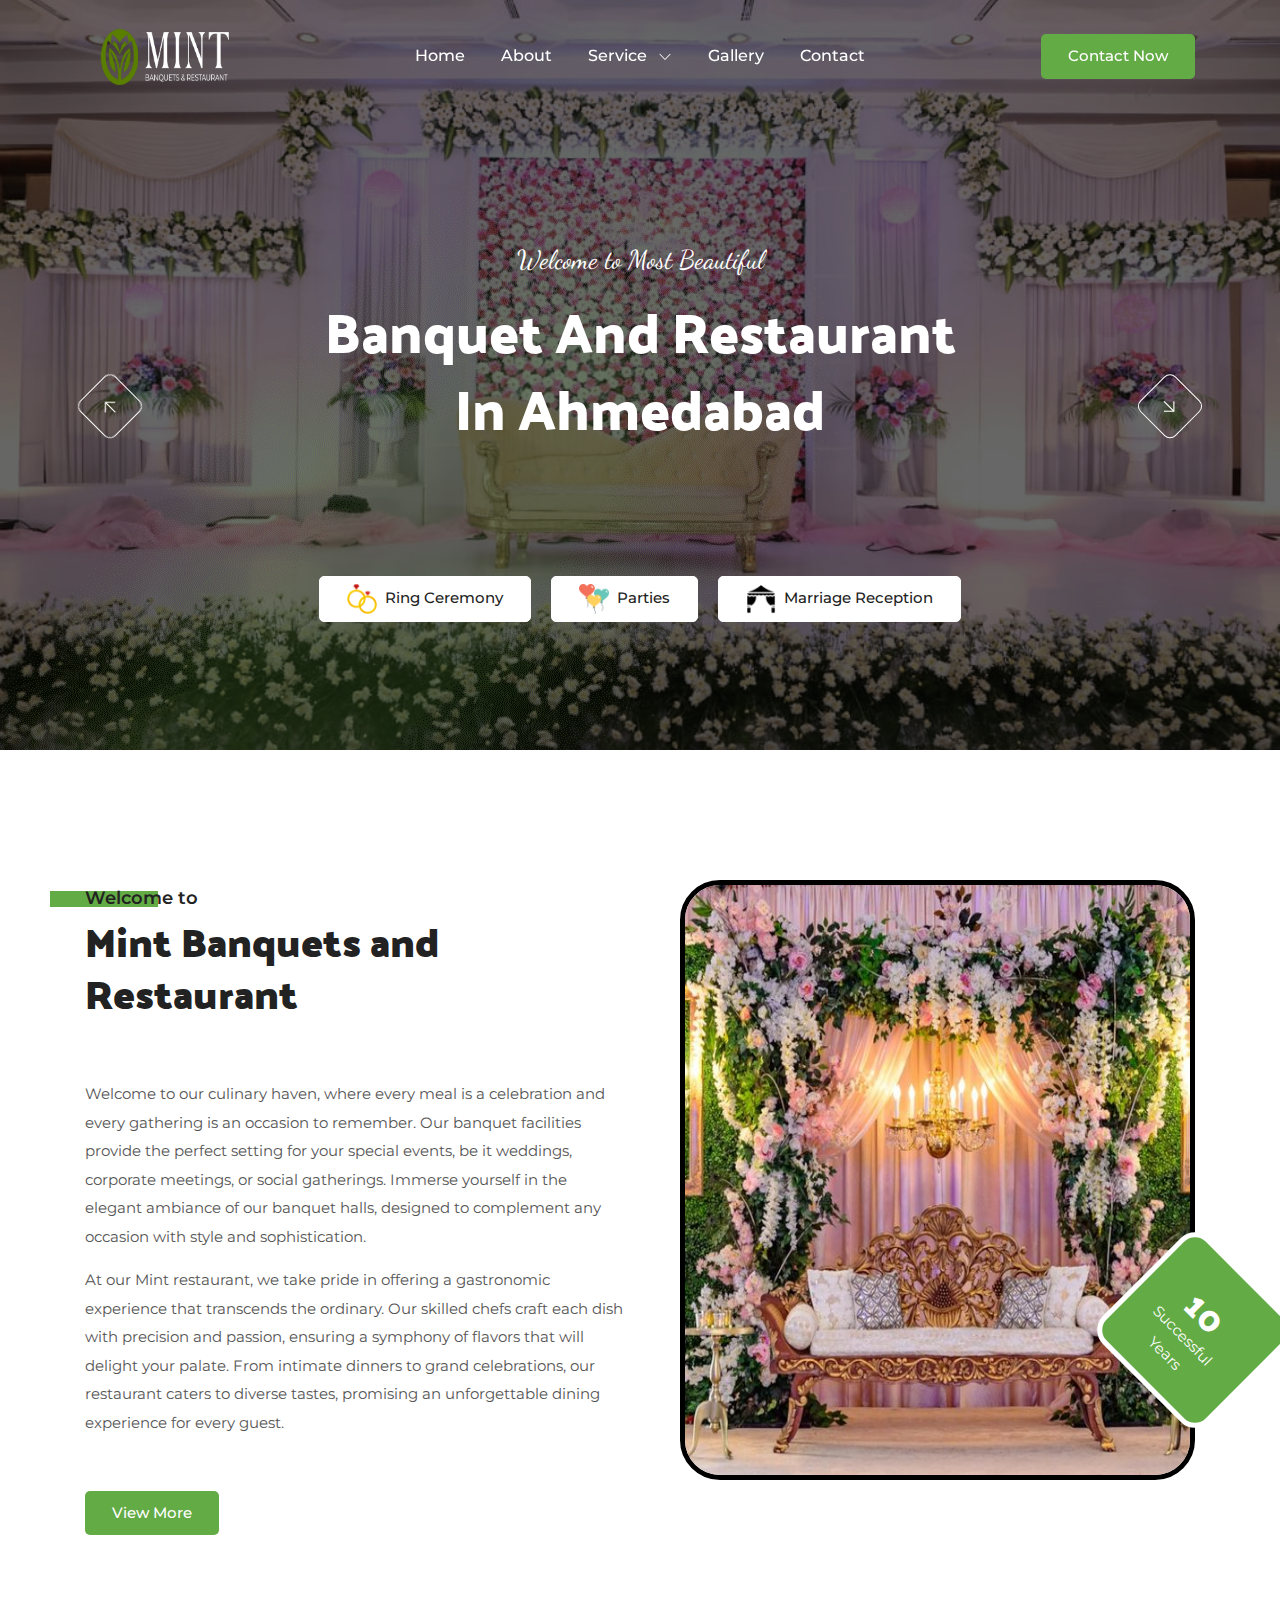
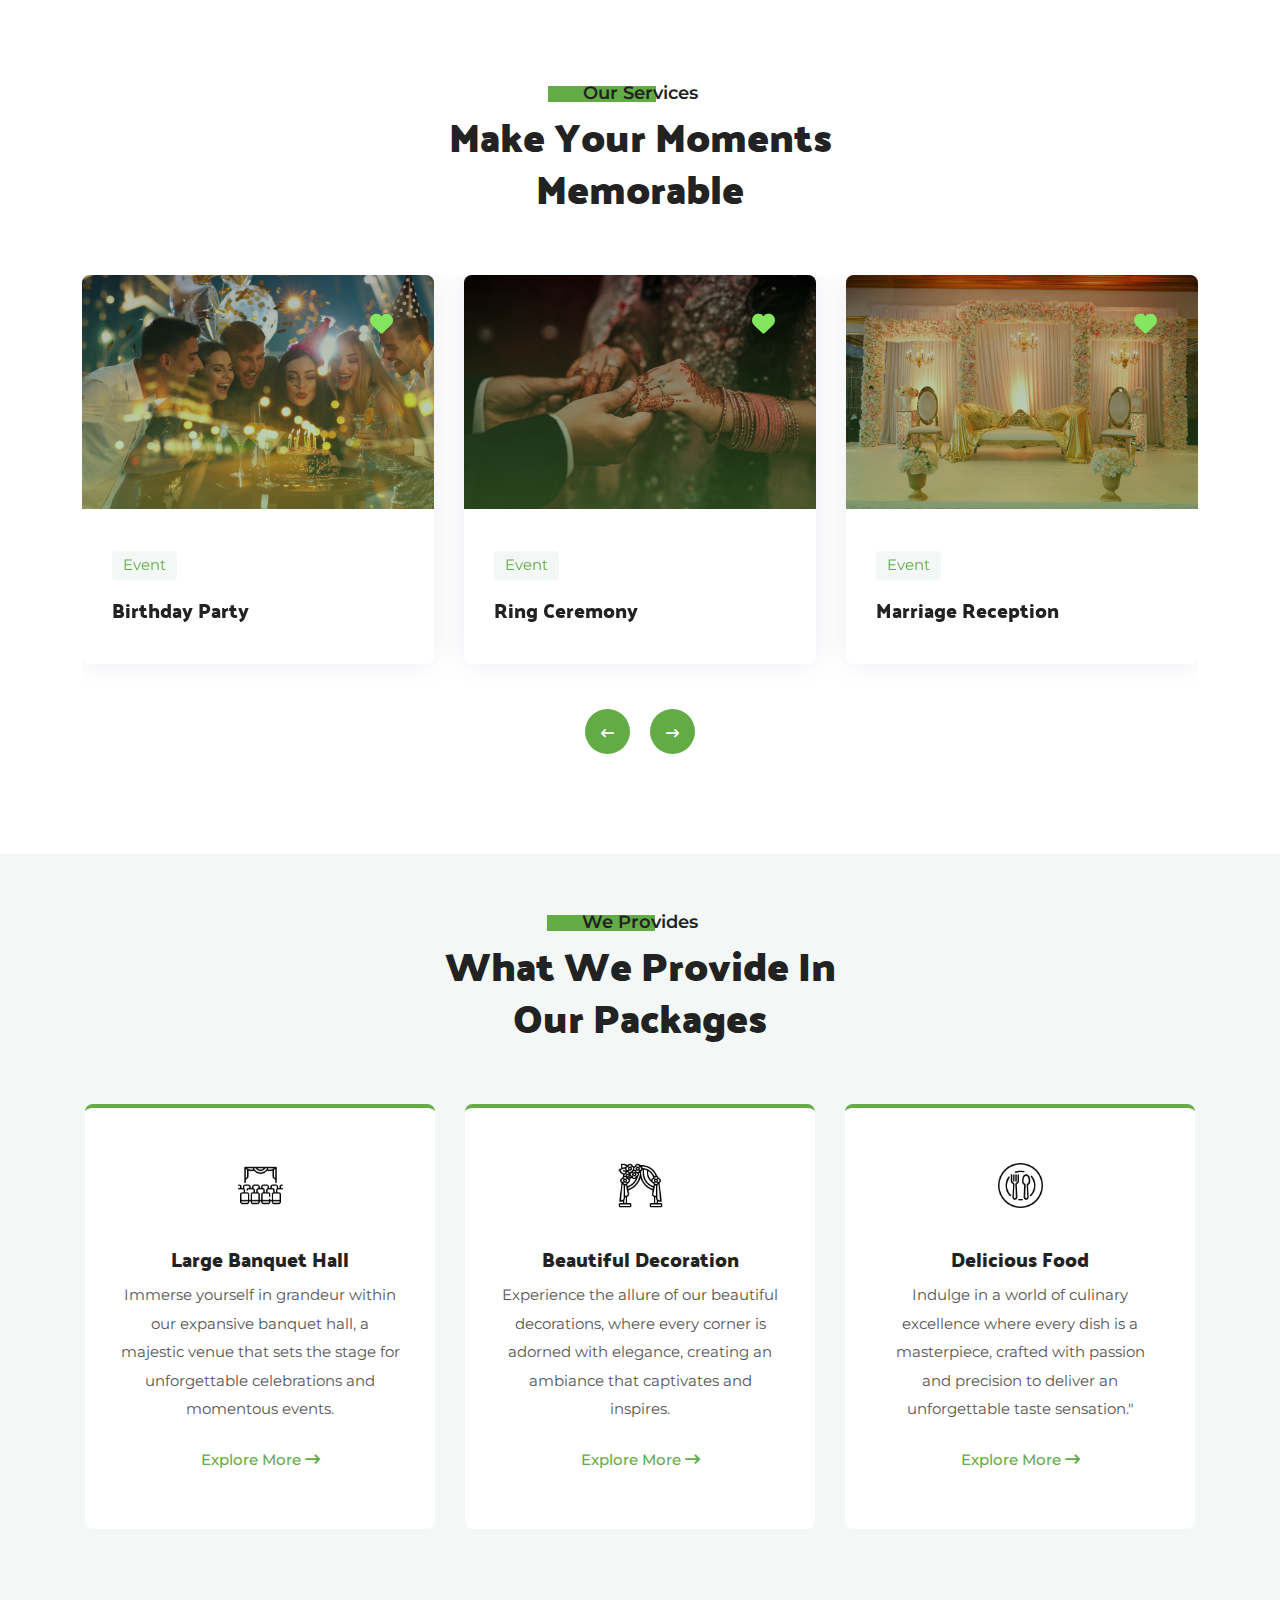
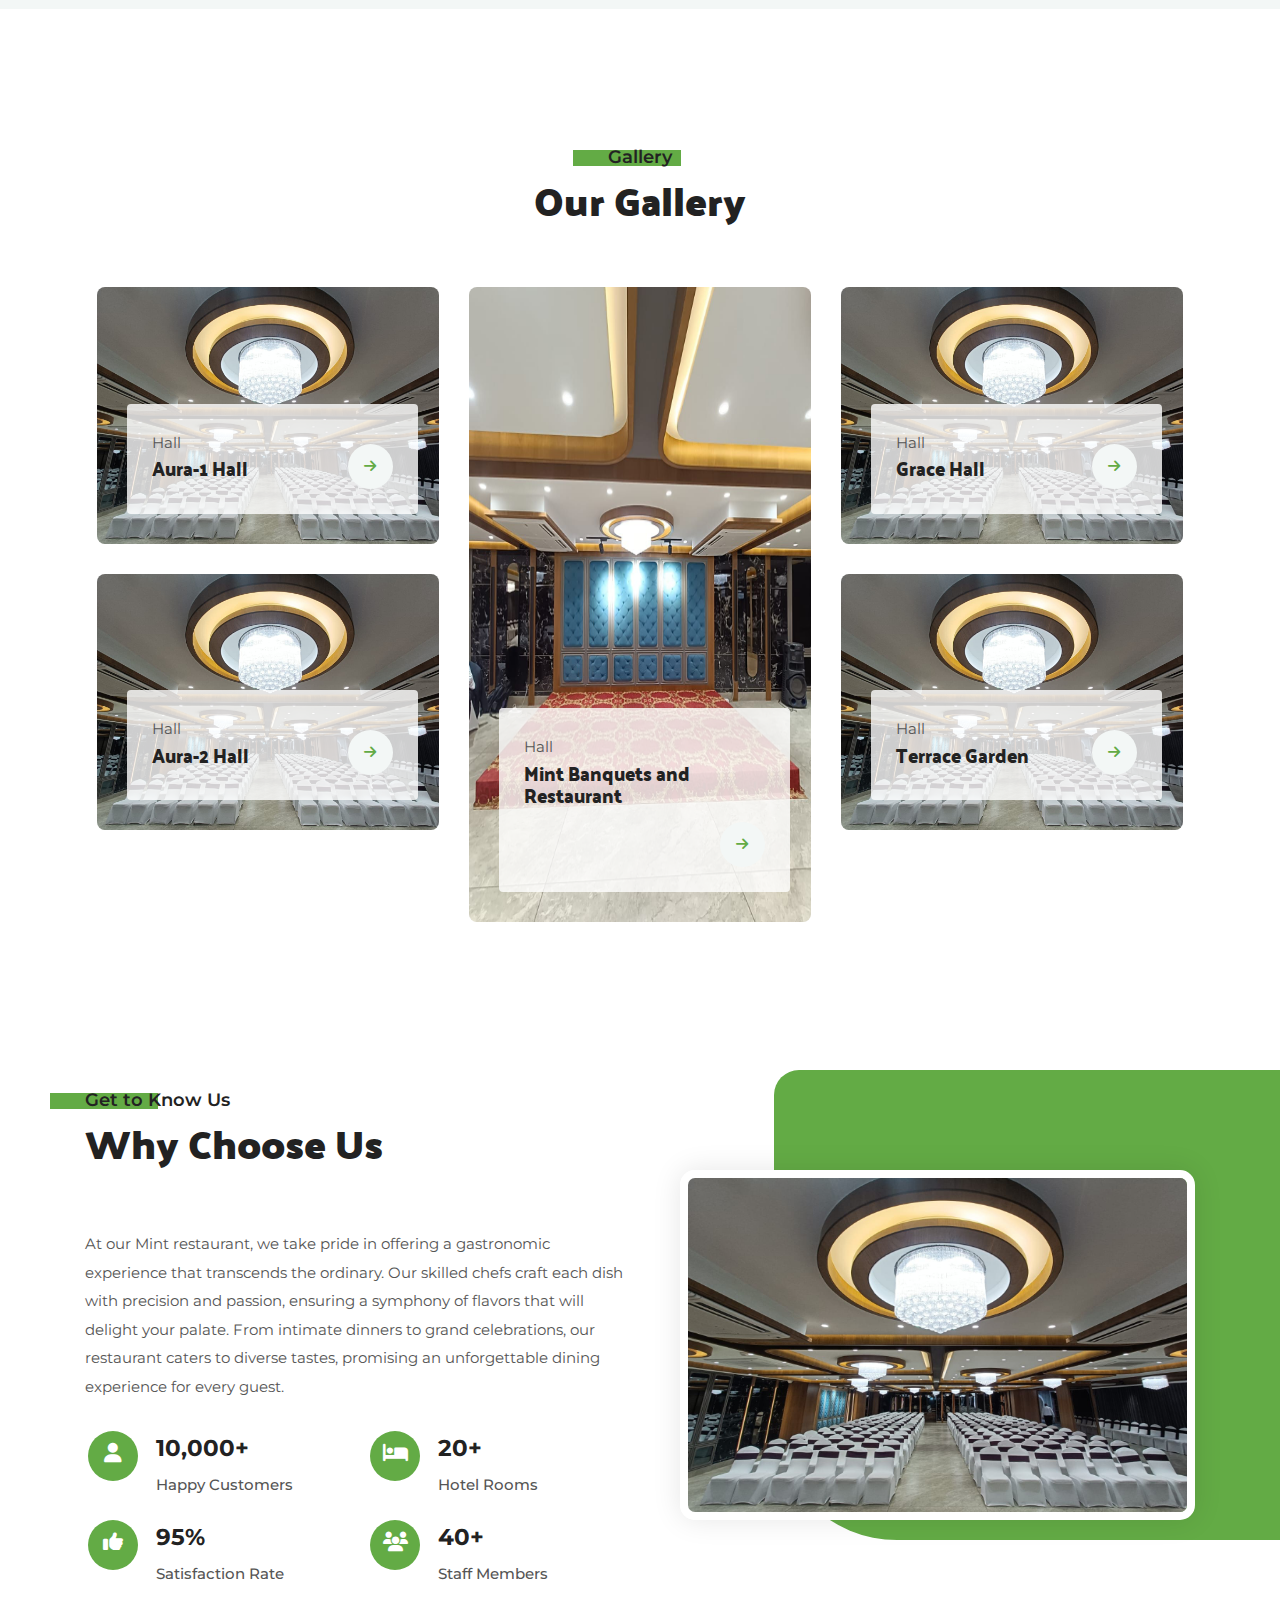
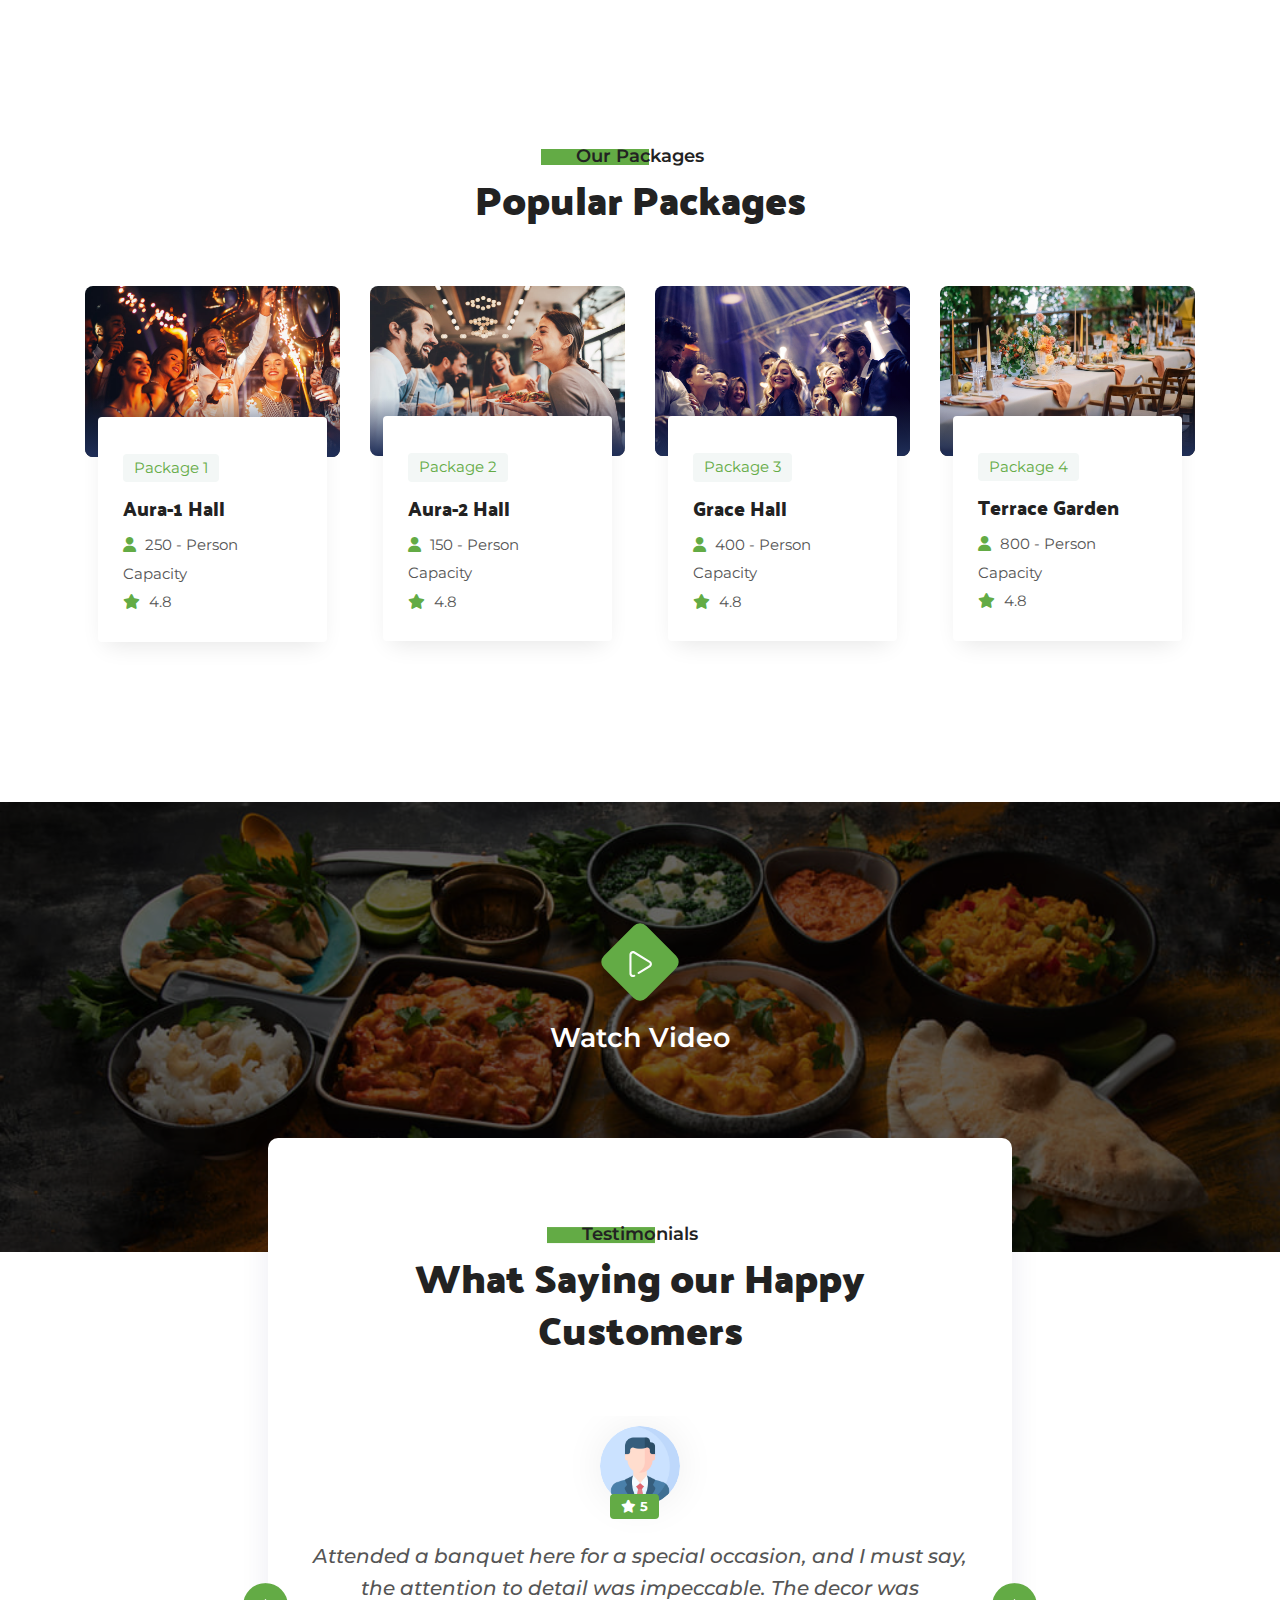
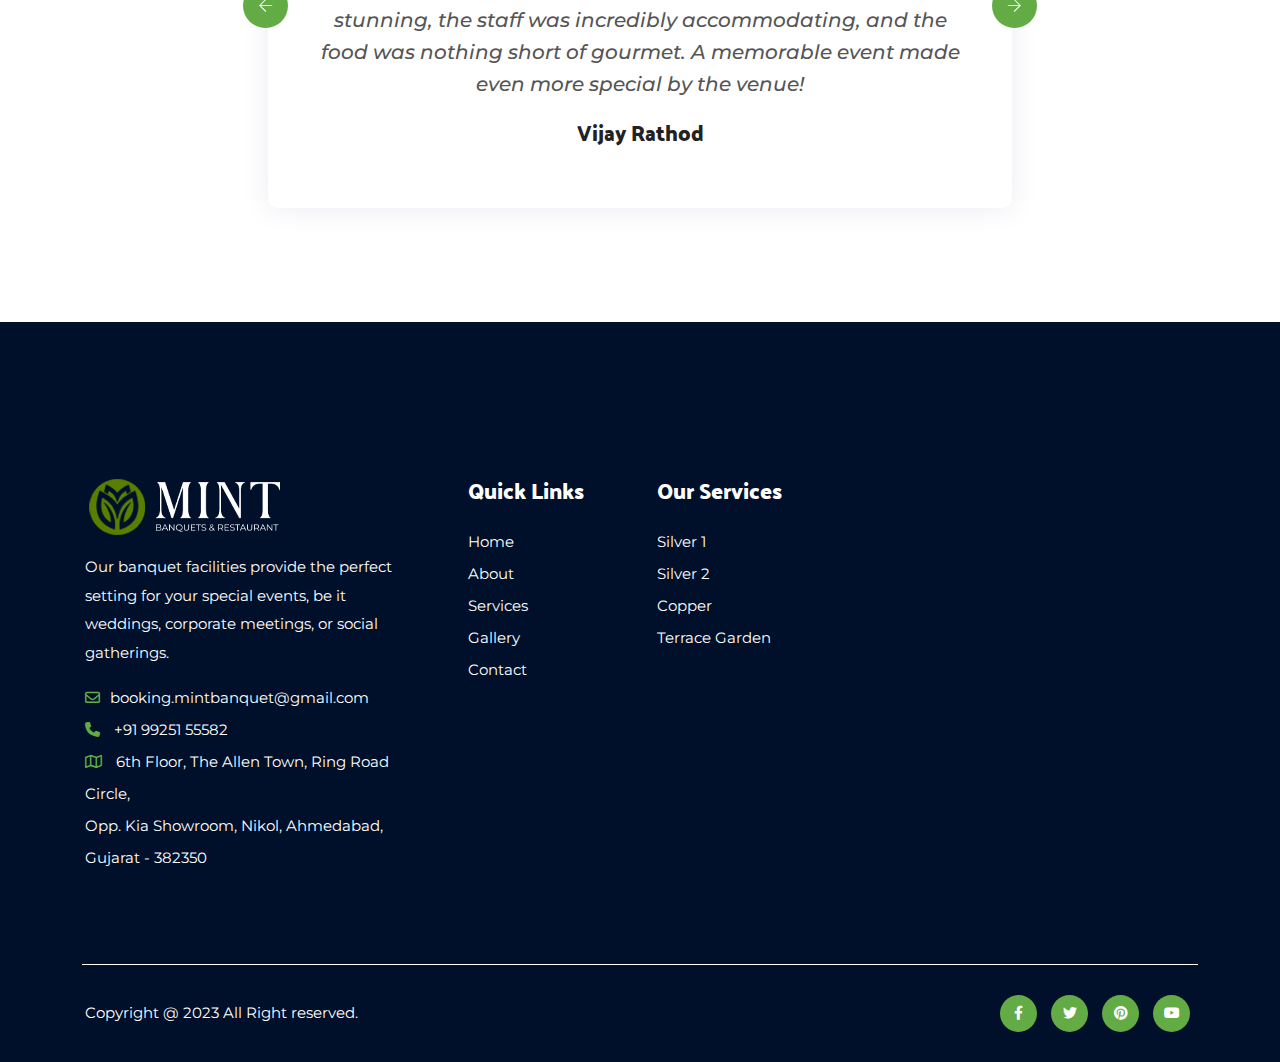
==== index.html @ e363bb77 "4 page done" ====
<!DOCTYPE html>
<html lang="en">
<head>
	<style>
		

		.fnt{
			color: black;
		}
		.fnt:hover{
			color: #fff;
		}
		

		
	</style>
		<!-- Meta -->
		<meta charset="utf-8">
		<meta http-equiv="X-UA-Compatible" content="IE=edge">
		<meta name="viewport" content="width=device-width, initial-scale=1, shrink-to-fit=no">
		<!-- The above 3 meta tags *must* come first in the head; any other head content must come *after* these tags -->
		<!-- SITE TITLE -->
		<title></title>			
		<!-- Latest Bootstrap min CSS -->
		<link rel="stylesheet" href="assets/bootstrap/css/bootstrap.min.css">		
		<!-- Google Font -->	
		<link rel="preconnect" href="https://fonts.googleapis.com/">
		<link rel="preconnect" href="https://fonts.gstatic.com/" crossorigin>
		<link href="https://fonts.googleapis.com/css2?family=Dancing+Script:wght@400;500;600;700&amp;family=Montserrat:wght@400;500;600;700;800&amp;family=Palanquin+Dark:wght@400;500;600;700&amp;display=swap" rel="stylesheet">				
		<!-- Icon CSS -->
		<link rel="stylesheet" href="assets/fonts/themify-icons.css">
		<link rel="stylesheet" href="assets/fonts/icofont/icofont.css">
		<link rel="stylesheet" href="assets/css/Pe-icon-7-stroke.css">
		<link rel="stylesheet" href="assets/css/line-awesome.css">
		<link rel="stylesheet" href="assets/fonts/fontawesome/fontawesome.css">
		<!--- owl carousel Css-->
		<link rel="stylesheet" href="assets/owlcarousel/css/owl.carousel.min.css">
		<link rel="stylesheet" href="assets/owlcarousel/css/owl.theme.default.min.css">	
		<!--jquery-simple-mobilemenu Css-->
        <link rel="stylesheet" href="assets/css/jquery-simple-mobilemenu.css">	
		<!--magnific-popup Css-->
        <link rel="stylesheet" href="assets/css/magnific-popup.css">	
		<!--YouTubePopUp Css-->
        <link rel="stylesheet" href="assets/css/YouTubePopUp.css">	
		 <!--Slick Css-->
        <link rel="stylesheet" href="assets/css/slick.css">	
		<!--slick theme Css-->
		<link rel="stylesheet" href="assets/css/slick-theme.css">					
		<!-- Style CSS -->
		<link rel="stylesheet" href="assets/css/style.css">		

	</head>
	
    <body data-spy="scroll" data-offset="80">
	
		<!-- START PRELOADER  -->	
		<div class="preloader">
			<div class="animation-container">
				<div class="lightning-container">
					<div class="lightning white"></div>
					<div class="lightning red"></div>
				</div>
				<div class="boom-container">
					<div class="shape circle big white"></div>
					<div class="shape circle white"></div>
					<div class="shape triangle big yellow"></div>
					<div class="shape disc white"></div>
					<div class="shape triangle blue"></div>
				</div>
				<div class="boom-container second">
					<div class="shape circle big white"></div>
					<div class="shape circle white"></div>
					<div class="shape disc white"></div>
					<div class="shape triangle blue"></div>
				</div>
			</div>
		</div>	
		<!--  END PRELOADER -->	

		<!-- START NAVBAR -->  
		<div id="navigation" class="navbar-light bg-faded site-navigation">
			<div class="container">
				<div class="row">
					<div class="col-xl-2 col-md-3 col-sm-4 align-self-center">
						<div class="btn">
							<a href="index.html"><img src="assets/img/logo/logo4.png" alt="" style="width:190px;height: 60px;"></a>          				
						</div>
					</div><!--- END Col -->
					
					<div class="col-xl-8 col-md-9 col-sm-8 d-flex justify-content-center">
						<nav id="main-menu">
							<ul>
								<li><a href="index.html">Home</a></li>							  				  
								<!-- <li><a href="tour.html">Tour</a></li> -->
								<li><a href="about.html">About</a></li>	
								<li class="menu-item-has-children"><a href="service.html">Service</a></li>
								<!-- <ul>
										<li><a href="tour-details.html">Package Details</a></li>
										<li><a href="blog-details.html">Blog Details</a></li>									
									</ul> -->
								<li><a href="#">Gallery</a>
									
								</li>							  
								<!-- <li><a href="blog.html">Blog</a></li> -->
								<li><a href="contact.html">Contact</a></li>
							</ul>
							
						</nav>
						<div id="mobile_menu"></div>
					
					</div><!--- END Col -->
					
					<div class="col-xl-2 d-none d-xl-block text-end align-self-center">
						<a href="#" class="btn_green">Contact Now</a>
					</div><!--- END Col -->
					
					<ul class="mobile_menu">						
						<li><a href="index.html">Home</a></li>							  				  
								<!-- <li><a href="tour.html">Tour</a></li> -->
								<li><a href="about.html">About</a></li>	
								<li class="menu-item-has-children"><a href="service.html">Service</a></li>
								<!-- <ul>
										<li><a href="tour-details.html">Package Details</a></li>
										<li><a href="blog-details.html">Blog Details</a></li>									
									</ul> -->
								<li><a href="#">Gallery</a>
									
								</li>							  
								<!-- <li><a href="blog.html">Blog</a></li> -->
								<li><a href="contact.html">Contact</a></li>
					</ul>			
				</div><!--- END ROW -->
			</div><!--- END CONTAINER -->
		</div> 	  
		<!-- END NAVBAR -->

		<!-- START HOME -->
		<section id="home" class="home-slider">			
			<div class="single_home_slide" style="background-image: url(assets/img/slider/35.jpeg);  background-size:cover;">
				<div class="slide_overlay">
					<div class="container">
						<div class="row">
						  <div class="col-md-12 text-center">
							<div class="hero-text">								
								<p>Welcome to Most Beautiful</p>
								<h1>
									Banquet and Restaurant <br> in Ahmedabad <br> 
								</h1>
								<div class="aqua col-md-12 col-12">
								


									
								
								
								</div>
								<div class="sl_btn_group">	

									
									

									

									<a href="#" class="btn_white"><img src="assets/img/wedding-rings.png"  style="height: 30px;width: 30px; float: left; margin-left:0px;" alt=""> <span class="ms-2"> Ring Ceremony</span></a>

									<a href="#" style="margin-top: 80px;" class="btn_white"><img src="assets/img/balloons.png"  style="height: 30px;width: 30px; float: left; margin-left:0px;" alt=""><span class="ms-2"> Parties</span></a>

									<a href="#" class="btn_white"><img src="assets/img/decoration.png"  style="height: 30px;width: 30px; float: left; margin-left:0px;" alt=""> <span class="ms-2"> Marriage Reception </span></a>
								</div>
							</div>
						  </div><!--- END COL -->			  
						</div><!--- END ROW -->
					</div><!--- END CONTAINER -->
				</div><!--- END slide -->			
			</div><!--- END slide -->			
			
			<div class="single_home_slide" style="background-image: url(assets/img/slider/04.jpg);  background-size:cover;">
				<div class="slide_overlay">
					<div class="container">
						<div class="row">
						  <div class="col-md-12 text-center">
							<div class="hero-text">								
								<p>We are here to Make your Moments Memorable</p>
								<h1>
									Culinary Journey Awaits you At <br> Mint Banquets and Restaurant
								</h1>
								
								<div class="sl_btn_group">	
									<a href="#" class="btn_yellow">About Us</a>
									<a href="#" class="btn_white">Contact us</a>
								</div>				
							</div>
						  </div><!--- END COL -->			  
						</div><!--- END ROW -->
					</div><!--- END CONTAINER -->
				</div><!--- END slide -->			
			</div><!--- END slide -->			
			
			<div class="single_home_slide" style="background-image: url(assets/img/slider/50.jpeg);  background-size:cover;">
				<div class="slide_overlay">
					<div class="container">
						<div class="row">
						  <div class="col-md-12 text-center">
							<div class="hero-text">
								<p>You're Invited for</p>
								<h1>
									Celebrate the art of dining At <br> Mint Banquets and Restaurant
								</h1>
								</div>
								<div class="sl_btn_group">	
									<a href="#" class="btn_yellow">About Us</a>
									<a href="#" class="btn_white">Contact us</a>
								</div>
								
								<!-- <div >
									<p class="title"><a href="">Send Your Inquiry</a></p>btn1
								</div> -->
							</div>
						  </div><!--- END COL -->			  
						</div><!--- END ROW -->
					</div><!--- END CONTAINER -->
				</div><!--- END slide -->			
			</div><!--- END slide -->	

		</section>
		<!-- END  HOME DESIGN -->
			
		<!-- START Tour Category -->
		<!-- <section class="tour-category pt130">
			<div class="container">
				<div class="row">
					<div class="col-12" data-aos="fade-up">
						<div class="section-title text-center">
							<span>Browse By Category</span>
							<h2>Pick your Perfect Tour</h2>
						</div>
					</div><!-- END COL -->
				</div><!-- END ROW --
				
				<div class="row text-center">
					<div class="col-xl-2 col-lg-2 col-md-3 col-sm-4 col-12">
						<div class="single-tcategory">
							<a href="#">
								<img src="assets/img/category/1.jpg" alt="">
								<h4>Adventure</h4>
								<p>25+ Tours</p>
							</a>
						</div>
					</div><!-- END COL --

					<div class="col-xl-2 col-lg-2 col-md-3 col-sm-4 col-12">
						<div class="single-tcategory">
							<a href="#">
								<img src="assets/img/category/2.jpg" alt="">
								<h4>City Tour</h4>
								<p>85+ Tours</p>
							</a>
						</div>
					</div><!-- END COL --				

					<div class="col-xl-2 col-lg-2 col-md-3 col-sm-4 col-12">
						<div class="single-tcategory">
							<a href="#">
								<img src="assets/img/category/3.jpg" alt="">
								<h4>Hiking</h4>
								<p>46+ Tours</p>
							</a>
						</div>
					</div><!-- END COL --					
					
					<div class="col-xl-2 col-lg-2 col-md-3 col-sm-4 col-12">
						<div class="single-tcategory">
							<a href="#">
								<img src="assets/img/category/4.jpg" alt="">
								<h4>Beach</h4>
								<p>87+ Tours</p>
							</a>
						</div>
					</div><!-- END COL --					
					
					<div class="col-xl-2 col-lg-2 col-md-3 col-sm-4 col-12">
						<div class="single-tcategory">
							<a href="#">
								<img src="assets/img/category/5.jpg" alt="">
								<h4>Boat</h4>
								<p>65+ Tours</p>
							</a>
						</div>
					</div><!-- END COL --				

					<div class="col-xl-2 col-lg-2 col-md-3 col-sm-4 col-12">
						<div class="single-tcategory">
							<a href="#">
								<img src="assets/img/category/6.jpg" alt="">
								<h4>Forest</h4>
								<p>100+ Tours</p>
							</a>
						</div>
					</div><!-- END COL --
				</div>
		</section> -->
		<!-- END Tour Category -->

		<!-- START About US -->	
		<section class="about section-padding">			
			<div class="container">									
				<div class="row">		
					<div class="col-xl-6 col-lg-12 col-md-12 col-12 align-self-center">
						<div class="section-title text-left about_title">
							<span>Welcome to</span>
							<h2>Mint Banquets and Restaurant</h2>
						
						</div>
						<p>
							Welcome to our culinary haven, where every meal is a celebration and every gathering is an occasion to remember. Our banquet facilities provide the perfect setting for your special events, be it weddings, corporate meetings, or social gatherings. Immerse yourself in the elegant ambiance of our banquet halls, designed to complement any occasion with style and sophistication.	
						</p>

						<p>
							At our Mint restaurant, we take pride in offering a gastronomic experience that transcends the ordinary. Our skilled chefs craft each dish with precision and passion, ensuring a symphony of flavors that will delight your palate. From intimate dinners to grand celebrations, our restaurant caters to diverse tastes, promising an unforgettable dining experience for every guest.
						</p>
						<br>
						<!-- <div class="afeature pt15">
							<div class="row">
								<div class="col-md-6">
									<div class="single_afeature">
										<img src="assets/img/icons/camping.svg" alt="tent campaing" > <h4>Tent Campaign</h4>
									</div>							
								</div>							
								
								<div class="col-md-6">
									<div class="single_afeature">
										<img src="assets/img/icons/biking.svg" alt="Mounting Biking" > <h4>Mounting Biking</h4>
									</div>							
								</div>							
								
								<div class="col-md-6">
									<div class="single_afeature">
										<img src="assets/img/icons/elephant.svg" alt="Wild Campaign"> <h4>Wild Campaign</h4>
									</div>			
								</div>			
							
								<div class="col-md-6">
									<div class="single_afeature">
										<img src="assets/img/icons/couple.svg" alt="Couple Campaign" > <h4>Couple Campaign</h4>
									</div>
								</div>
							</div>
						</div> -->
						
						<a href="#" class="btn_yellow">View More</a>
					</div><!-- END COL -->
					
					<div class="col-xl-6 col-lg-12 col-md-12 col-12">
						<div class="about_img">
							<img src="assets/img/222.jpg" alt="Image" width="800" height="600" style="border: black solid 5px;">
							<div class="skill-area jump"  style="border: #fff solid 5px;">
								<div class="skill_content">
									<h3>10</h3>
									<p>Successful <br> Years</p>
								</div>
							</div>
						</div>
					</div><!-- END COL -->
					
				</div><!-- END ROW -->	

			</div><!-- END CONTAINER -->			
		</section>
		<!-- END About US -->
	
		<!-- START TOP DEALS -->
		<section id="top_deals" class="top_deals">
			<div class="container">
				<div class="row">
					<div class="col-12" data-aos="fade-up">
						<div class="section-title text-center">
							<span>Our Services</span>
							<h2>Make Your Moments <br> Memorable</h2>
						</div>
					</div><!-- END COL -->
				</div><!-- END ROW -->		
				
				<div id="top-package" class="owl-carousel" data-aos="fade-up">
					<div class="single-deal">
						<div class="deal-image">
							<img src="assets/img/tour/birthday.jpeg" alt="">
							<span class="tr-price"><span><i class="fas fa-heart heart-pulse"></i></span></span>
						</div>
						<div class="deal-content">	
							<span class="sdcat">Event</span>
							<h4><a href="#">Birthday Party</a></h4>	
							<!-- <div class="deal_meta">									
								<div class="sdmeta">
									<i class="fa-regular fa-clock"></i>
									3 Days 4 Night
								</div>		

								<div class="sdmeta">
									<i class="fa-regular fa-user"></i>
									26
								</div>				

								<div class="sdmeta">
									<i class="fa-regular fa-star"></i>
									4.8
								</div>
							</div> -->
						</div>						
			
					</div><!--- END single-deal -->

					<div class="single-deal">
						<div class="deal-image">
							<img src="assets/img/tour/ring.jpeg" alt="">
							<span class="tr-price"><span><i class="fas fa-heart heart-pulse"></i></span></span>
						</div>
						<div class="deal-content">	
							<span class="sdcat">Event</span>
							<h4><a href="#">Ring Ceremony</a></h4>	
							<!-- <div class="deal_meta">									
								<div class="sdmeta">
									<i class="fa-regular fa-clock"></i>
									3 Days 4 Night
								</div>		

								<div class="sdmeta">
									<i class="fa-regular fa-user"></i>
									26
								</div>				

								<div class="sdmeta">
									<i class="fa-regular fa-star"></i>
									4.8
								</div>
							</div> -->
						</div>						
				
					</div><!--- END single-deal -->

					<div class="single-deal">

						<div class="deal-image">
							<img src="assets/img/tour/reception.jpeg" alt="">
							<span class="tr-price"><span><i class="fas fa-heart heart-pulse"></i></span></span>
						</div>
						<div class="deal-content">	
							<span class="sdcat">Event</span>
							<h4><a href="#">Marriage Reception</a></h4>	
							<!-- <div class="deal_meta">									
								<div class="sdmeta">
									<i class="fa-regular fa-clock"></i>
									3 Days 4 Night
								</div>		

								<div class="sdmeta">
									<i class="fa-regular fa-user"></i>
									26
								</div>				

								<div class="sdmeta">
									<i class="fa-regular fa-star"></i>
									4.8
								</div>
							</div> -->
						</div>						
						
					</div><!--- END single-deal -->

					<div class="single-deal">
						<div class="deal-image">
							<img src="assets/img/tour/resto.jpeg" alt="">
							<span class="tr-price"><span><i class="fas fa-heart heart-pulse"></i></span></span>
						</div>
						<div class="deal-content">	
							<span class="sdcat">Event</span>
							<h4><a href="#">Restaurant</a></h4>	
							<!-- <div class="deal_meta">									
								<div class="sdmeta">
									<i class="fa-regular fa-clock"></i>
									3 Days 4 Night
								</div>		

								<div class="sdmeta">
									<i class="fa-regular fa-user"></i>
									26
								</div>				

								<div class="sdmeta">
									<i class="fa-regular fa-star"></i>
									4.8
								</div>
							</div> -->
						</div>						
					</div><!--- END single-deal -->

					<div class="single-deal">		
						<div class="deal-image">
							<img src="assets/img/tour/newyear.jpeg" alt="">
							<span class="tr-price"><span><i class="fas fa-heart heart-pulse"></i></span></span>
						</div>
						<div class="deal-content">	
							<span class="sdcat">Event</span>
							<h4><a href="#">New Year Party</a></h4>	
							<!-- <div class="deal_meta">									
								<div class="sdmeta">
									<i class="fa-regular fa-clock"></i>
									3 Days 4 Night
								</div>		

								<div class="sdmeta">
									<i class="fa-regular fa-user"></i>
									26
								</div>				

								<div class="sdmeta">
									<i class="fa-regular fa-star"></i>
									4.8
								</div>
							</div> -->
						</div>						
						
					</div><!--- END single-deal -->

					<div class="single-deal">
						<div class="deal-image">
							<img src="assets/img/tour/seminar.jpeg" alt="">
							<span class="tr-price"><span><i class="fas fa-heart heart-pulse"></i></span></span>
						</div>
						<div class="deal-content">	
							<span class="sdcat">Event</span>
							<h4><a href="#">Seminar</a></h4>	
							<!-- <div class="deal_meta">									
								<div class="sdmeta">
									<i class="fa-regular fa-clock"></i>
									3 Days 4 Night
								</div>		

								<div class="sdmeta">
									<i class="fa-regular fa-user"></i>
									26
								</div>				

								<div class="sdmeta">
									<i class="fa-regular fa-star"></i>
									4.8
								</div>
							</div> -->
						</div>							
					</div><!--- END single-deal -->					

				</div><!--- END ROW -->				
			</div><!--- END CONTAINER-FLUID -->
		</section>
		<!-- END TOP DEALS -->		
		
		<!-- START SERVICES -->
		<section id="service" class="our_services">
		   <div class="container">	
				<div class="row">
					<div class="col-12" data-aos="fade-up">
						<div class="section-title text-center">
							<span>We Provides</span>
							<h2>What We Provide In<br> Our Packages</h2>
						</div>
											
					</div><!-- END COL -->
				</div><!-- END ROW -->	
				
				<div class="row text-left">					
					<!-- <div class="col-xl-3 col-md-6 col-12" data-aos="fade-up">
						<div class="service">
							<div class="icon">
								<img src="/assets/img/icons/bed.png" alt="">
							</div>
							<div class="ser_text">
								<h4>Luxury Rooms</h4>
								<p>
									Experience the pinnacle of elegance and comfort in our luxury rooms, where every detail is curated to create an ambiance of timeless opulence.
								</p>
								<a href="#" class="s_btn">Explore More <i class="fa-solid fa-arrow-right-long"></i></a>
							</div>
						</div>
					</div>END COL		 -->

					<div class="col-xl-4 col-md-6 col-12" data-aos="fade-up">
						<div class="service">
							<div class="icon">
								<img src="/assets/img/icons/theater.png" alt="">
							</div>
							<div class="ser_text">
								<h4>Large Banquet Hall</h4>
								<p>
									Immerse yourself in grandeur within our expansive banquet hall, a majestic venue that sets the stage for unforgettable celebrations and momentous events. 
								</p>
								<a href="#" class="s_btn">Explore More <i class="fa-solid fa-arrow-right-long"></i></a>
							</div>
						</div>
					</div><!-- END COL -->	

					<div class="col-xl-4 col-md-6 col-12" data-aos="fade-up">
						<div class="service">
							<div class="icon">
								<img src="/assets/img/icons/wedding-arch.png" alt="">
							</div>
							<div class="ser_text">
								<h4>Beautiful Decoration</h4>
								<p>
									Experience the allure of our beautiful decorations, where every corner is adorned with elegance, creating an ambiance that captivates and inspires. 
								</p>
								<a href="#" class="s_btn">Explore More <i class="fa-solid fa-arrow-right-long"></i></a>
							</div>
						</div>
					</div>
					
					<div class="col-xl-4 col-md-6 col-12" data-aos="fade-up">
						<div class="service">
							<div class="icon">
								<img src="/assets/img/icons/dish.png" alt="">
							</div>
							<div class="ser_text">
								<h4>Delicious Food</h4>
								<p>
									Indulge in a world of culinary excellence where every dish is a masterpiece, crafted with passion and precision to deliver an unforgettable taste sensation."
								</p>
								<a href="#" class="s_btn">Explore More <i class="fa-solid fa-arrow-right-long"></i></a>
							</div>
						</div>
					</div><!-- END COL -->					
					
					<!-- END COL -->					
					
					<!-- <div class="col-xl-3 col-md-6 col-12" data-aos="fade-up">
						<div class="service">
							<div class="icon">							
								<svg fill-rule="evenodd" clip-rule="evenodd" image-rendering="optimizeQuality" shape-rendering="geometricPrecision" text-rendering="geometricPrecision" viewBox="0 0 512 512"><path d="M253.5 15.5c56.373-3.733 99.206 18.267 128.5 66 23.205 47.802 20.205 93.802-9 138-33.907 42.309-77.741 58.809-131.5 49.5-49.374-12.374-81.54-42.874-96.5-91.5-1.074-10.553 3.426-14.053 13.5-10.5 5.396 17.292 13.562 33.125 24.5 47.5 35.443 38.486 77.943 49.319 127.5 32.5 51.234-24.287 74.067-64.787 68.5-121.5-9.637-45.304-36.47-75.137-80.5-89.5-54.138-11.348-96.305 6.152-126.5 52.5-9.712 18.85-15.046 38.85-16 60-3.257 2.928-7.091 3.762-11.5 2.5a11.532 11.532 0 01-3.5-4.5c.23-50.98 22.063-89.48 65.5-115.5 14.827-8.1 30.494-13.266 47-15.5z" opacity=".927"/><path d="M382.5 15.5c3.478-.316 6.812.184 10 1.5 47.25 49.489 62.75 107.655 46.5 174.5-6.514 23.199-17.348 44.032-32.5 62.5 4.953.995 9.953 1.662 15 2a11.532 11.532 0 014.5 3.5c.667 3 .667 6 0 9a11.532 11.532 0 01-4.5 3.5 352.886 352.886 0 01-36-2c-2.439-.774-4.273-2.274-5.5-4.5a344.1 344.1 0 012-37c3.838-6.634 8.838-7.634 15-3a34.78 34.78 0 012 10c31.305-46.4 37.638-96.067 19-149-8.438-21.891-21.104-40.891-38-57-2.575-5.466-1.742-10.133 2.5-14zM264.5 55.5a40.939 40.939 0 019 .5l2.5 2.5c1.388 4.872 1.888 9.872 1.5 15 19.172 4.671 29.506 16.838 31 36.5.31 8.35-3.69 11.683-12 10-1.5-.833-2.667-2-3.5-3.5-1.905-20.264-12.738-28.764-32.5-25.5-11.001 5.502-15.501 14.336-13.5 26.5 2.068 8.401 7.234 13.901 15.5 16.5 21.551-.658 36.385 8.842 44.5 28.5 4.875 18.719-.291 33.886-15.5 45.5-4.363 2.684-9.03 4.518-14 5.5a84.902 84.902 0 01-.5 13c-1.399 3.738-4.066 5.404-8 5-3.934.404-6.601-1.262-8-5a84.902 84.902 0 01-.5-13c-21.12-5.964-31.286-19.964-30.5-42 3.366-5.109 7.866-6.276 13.5-3.5a638.994 638.994 0 006.5 19.5c12.684 13.27 25.351 13.27 38 0 7.1-15.707 2.933-27.207-12.5-34.5-21.563.654-36.396-8.846-44.5-28.5-4.581-18.594.586-33.76 15.5-45.5a42.09 42.09 0 0114-5.5 84.9 84.9 0 01.5-13 27.248 27.248 0 013.5-5z" opacity=".93"/><path d="M22.5 297.5c28.002-.167 56.002 0 84 .5 2.994.406 5.161 1.906 6.5 4.5a133.243 133.243 0 012 21 5225.743 5225.743 0 0177-26 2236.39 2236.39 0 0194.5 29.5c15.149 9.308 25.149 22.475 30 39.5a8814.868 8814.868 0 01124-36.5c20.22-4.263 36.387 1.904 48.5 18.5 8.667 16.333 8.667 32.667 0 49a55.61 55.61 0 01-12.5 12.5A3442.805 3442.805 0 01372 456.5c-8.8-2.759-10.634-7.925-5.5-15.5l94-42c16.488-8.11 21.655-20.943 15.5-38.5-6.419-10.793-15.919-15.627-28.5-14.5a15355.64 15355.64 0 00-134 39c-21.182 18.469-45.849 25.803-74 22a52.46 52.46 0 01-14-3c-5.333-4.667-5.333-9.333 0-14a11.532 11.532 0 015.5-1.5c20.801 4.628 40.634 2.128 59.5-7.5l7.5-5.5c-.643-16.984-8.81-28.817-24.5-35.5L192 315.5a3434.92 3434.92 0 00-76.5 26 1035.884 1035.884 0 000 91 5096.022 5096.022 0 00166 46 1469.01 1469.01 0 0162.5-27c7.151.962 9.818 4.962 8 12a6.978 6.978 0 01-2.5 3.5l-60 27a22.106 22.106 0 01-7.5 1.5 3606.541 3606.541 0 01-166.5-45 74.086 74.086 0 00-1.5 12c-.406 2.994-1.906 5.161-4.5 6.5-30 .667-60 .667-90 0-1.833-.5-3-1.667-3.5-3.5a6642.168 6642.168 0 010-163c1.563-2.523 3.73-4.19 6.5-5zm9 17h66v139h-66v-139z" opacity=".944"/><path d="M54.5 329.5a94.81 94.81 0 0123 1.5c3.303 3.795 3.803 7.962 1.5 12.5a6.977 6.977 0 01-3.5 2.5c-8.105.934-16.105.601-24-1-2.765-2.995-3.598-6.495-2.5-10.5 1.106-2.613 2.94-4.28 5.5-5z" opacity=".9"/></svg>
							</div>
							<div class="ser_text">
								<h4>MoneyBack Guarantee</h4>
								<p>
									Lorem ipsum dolor sit, amet consectetur adipisicing elit. Fuga veniam similique. 
								</p>
								<a href="#" class="s_btn">Explore More <i class="fa-solid fa-arrow-right-long"></i></a>
							</div>
						</div>
					</div><!-- END COL --					
					
					<div class="col-xl-3 col-md-6 col-12" data-aos="fade-up">
						<div class="service">
							<div class="icon">
								<svg fill-rule="evenodd" clip-rule="evenodd" image-rendering="optimizeQuality" shape-rendering="geometricPrecision" text-rendering="geometricPrecision" viewBox="0 0 512 512" xmlns="http://www.w3.org/2000/svg"><path d="M208.5 17.5c33.426-3.007 57.592 10.327 72.5 40a83.756 83.756 0 014 14 588.96 588.96 0 011.5 56h26c-.167-16.337 0-32.67.5-49 5.947-38.051 28.114-58.385 66.5-61 38.982 2.582 61.149 23.249 66.5 62 .5 15.996.667 31.997.5 48 14.004-.167 28.004 0 42 .5 5.189 2.913 6.356 7.08 3.5 12.5a9.454 9.454 0 01-2.5 1.5c-43.665.5-87.332.667-131 .5-.333 34.34 0 68.673 1 103 7.242-3.68 14.575-3.847 22-.5 18.356 11.319 36.69 11.319 55 0 7.346-3.205 14.679-3.205 22 0 10.401 5.35 21.401 8.683 33 10 4.249 7.64 2.082 12.14-6.5 13.5-13.049-1.238-25.382-4.905-37-11a147.673 147.673 0 00-18.5 7.5c-13.342 3.305-26.675 3.305-40 0a445.455 445.455 0 01-18.5-7.5c-6.122 2.488-12.288 4.988-18.5 7.5-13.342 3.305-26.675 3.305-40 0a445.455 445.455 0 01-18.5-7.5c-25.667 13.333-51.333 13.333-77 0a156.988 156.988 0 01-26.5 9.5c-11.89 1.31-23.557.31-35-3a93.428 93.428 0 00-15.5-6.5 156.988 156.988 0 01-26.5 9.5c-11.89 1.31-23.557.31-35-3a91.889 91.889 0 00-15.5-6.5c-11.612 6.093-23.946 9.76-37 11-8.582-1.36-10.749-5.86-6.5-13.5 11.6-1.317 22.6-4.65 33-10 7.321-3.205 14.654-3.205 22 0 18.31 11.319 36.644 11.319 55 0 7.425-3.347 14.758-3.18 22 .5 1-34.327 1.333-68.66 1-103-43.668.167-87.335 0-131-.5-3.712-2.513-4.878-6.013-3.5-10.5a11.532 11.532 0 014.5-3.5c43.332-.5 86.665-.667 130-.5-.167-16.337 0-32.67.5-49 4.445-33.272 22.945-53.606 55.5-61zm2 15c30.962-2.17 50.796 11.497 59.5 41a550.774 550.774 0 011.5 54h-16c.167-17.003 0-34.003-.5-51-5.74-20.393-19.24-29.893-40.5-28.5-16.161 2.493-26.327 11.66-30.5 27.5-.5 58.999-.667 117.999-.5 177a61.234 61.234 0 01-15-1 4931.061 4931.061 0 01-.5-172c3.887-25.05 18.053-40.716 42.5-47zm160 0c30.962-2.17 50.796 11.497 59.5 41a550.774 550.774 0 011.5 54h-16c.167-17.003 0-34.003-.5-51-5.74-20.393-19.24-29.893-40.5-28.5-16.161 2.493-26.327 11.66-30.5 27.5-.167 58.67-.667 117.336-1.5 176a61.234 61.234 0 01-15 1 5465.324 5465.324 0 011.5-179c5.756-21.923 19.589-35.59 41.5-41zm-155 30c10.569-.468 18.402 3.865 23.5 13a470.387 470.387 0 011.5 52h-42c-.167-16.337 0-32.67.5-49 2.778-8.28 8.278-13.613 16.5-16zm160 0c10.569-.468 18.402 3.865 23.5 13a470.387 470.387 0 011.5 52h-42c-.167-16.337 0-32.67.5-49 2.778-8.28 8.278-13.613 16.5-16zm-177 80h114v33h-114v-33zm0 48h114v15h-114v-15zm0 30h114c.332 9.357-.002 18.69-1 28-8.042-5.285-16.709-6.785-26-4.5-13.714 8.546-28.38 10.88-44 7a85.819 85.819 0 01-16-7c-9.291-2.285-17.958-.785-26 4.5a196.869 196.869 0 01-1-28z" opacity=".933"/><path d="M55.5 318.5a112.97 112.97 0 0115 .5c9.838 5.391 20.338 8.557 31.5 9.5 10.83-.996 20.997-4.163 30.5-9.5 5-.667 10-.667 15 0 9.691 5.286 20.025 8.453 31 9.5 10.975-1.047 21.309-4.214 31-9.5 5-.667 10-.667 15 0 9.691 5.286 20.025 8.453 31 9.5 10.975-1.047 21.309-4.214 31-9.5 5-.667 10-.667 15 0 9.691 5.286 20.025 8.453 31 9.5 10.975-1.047 21.309-4.214 31-9.5 5-.667 10-.667 15 0l16 7c9.667 3.333 19.333 3.333 29 0a188.468 188.468 0 0017-7c5-.667 10-.667 15 0 10.505 6.127 21.839 9.46 34 10 3.712 2.513 4.878 6.013 3.5 10.5-2.265 2.966-5.265 4.299-9 4-11.293-.542-21.793-3.709-31.5-9.5-3-.667-6-.667-9 0-22.679 12.664-45.346 12.664-68 0-3-.667-6-.667-9 0-22.679 12.664-45.346 12.664-68 0-3-.667-6-.667-9 0-22.667 12.667-45.333 12.667-68 0-3-.667-6-.667-9 0-22.654 12.664-45.321 12.664-68 0-3-.667-6-.667-9 0-22.654 12.664-45.321 12.664-68 0-3-.667-6-.667-9 0-11.084 6.771-23.084 9.771-36 9-5.416-3.203-6.416-7.536-3-13 12.968-1.07 24.968-4.903 36-11.5z" opacity=".923"/><path d="M56.5 393.5a84.9 84.9 0 0113 .5 187.355 187.355 0 0117 7c8.911 2.826 17.911 3.159 27 1a181.343 181.343 0 0020-8 42.479 42.479 0 0113 0 188.468 188.468 0 0117 7c8.911 2.826 17.911 3.159 27 1l20-8a42.479 42.479 0 0113 0l20 8c8 2 16 2 24 0l20-8a42.479 42.479 0 0113 0l20 8c9.089 2.159 18.089 1.826 27-1a188.468 188.468 0 0117-7 42.479 42.479 0 0113 0 181.343 181.343 0 0020 8c9.089 2.159 18.089 1.826 27-1a188.468 188.468 0 0117-7c5.421-.839 10.754-.506 16 1 9.866 5.8 20.533 8.8 32 9 5.312 4.761 5.312 9.428 0 14a46.335 46.335 0 01-17-1 220.476 220.476 0 01-25-8.5 247.101 247.101 0 00-20 7.5c-12.004 3.333-24.004 3.333-36 0-6.899-2.52-13.733-5.02-20.5-7.5a174.588 174.588 0 00-20.5 7.5c-12 3.333-24 3.333-36 0-6.899-2.52-13.733-5.02-20.5-7.5-6.767 2.48-13.601 4.98-20.5 7.5-12 3.333-24 3.333-36 0a174.588 174.588 0 00-20.5-7.5c-6.767 2.48-13.601 4.98-20.5 7.5-12 3.333-24 3.333-36 0a174.588 174.588 0 00-20.5-7.5c-6.767 2.48-13.601 4.98-20.5 7.5-11.996 3.333-23.996 3.333-36 0a247.2 247.2 0 00-20-7.5 91.26 91.26 0 00-17 6.5c-8.131 2.828-16.465 3.828-25 3-5.312-4.572-5.312-9.239 0-14 12.749-.266 24.415-3.766 35-10.5z" opacity=".921"/><path d="M57.5 468.5a60.93 60.93 0 0111 .5 187.355 187.355 0 0117 7c15.9 4.74 30.9 2.74 45-6 6.333-2 12.667-2 19 0 19.339 11.333 38.672 11.333 58 0 6.333-2 12.667-2 19 0 19.333 11.333 38.667 11.333 58 0 6.333-2 12.667-2 19 0 19.328 11.333 38.661 11.333 58 0 6.333-2 12.667-2 19 0 19.318 11.291 38.652 11.291 58 0 6.015-1.942 12.015-1.942 18 0 9.93 5.644 20.597 8.644 32 9 5.189 2.913 6.356 7.08 3.5 12.5a9.454 9.454 0 01-2.5 1.5 50.834 50.834 0 01-18-1 235.086 235.086 0 01-23.5-8.5 561.76 561.76 0 01-20.5 7.5c-12.327 3.297-24.661 3.297-37 0a466.795 466.795 0 00-19.5-7.5 115.554 115.554 0 00-16.5 6.5c-13.575 4.217-27.241 4.551-41 1a466.795 466.795 0 00-19.5-7.5 115.554 115.554 0 00-16.5 6.5c-12.167 3.731-24.5 4.398-37 2a245.783 245.783 0 01-23.5-8.5 466.795 466.795 0 00-19.5 7.5c-13.759 3.551-27.425 3.217-41-1a115.554 115.554 0 00-16.5-6.5 466.795 466.795 0 00-19.5 7.5c-12.339 3.297-24.673 3.297-37 0a561.964 561.964 0 01-20.5-7.5 466.58 466.58 0 00-19.5 7.5 63.013 63.013 0 01-15.5 2.5c-8.587 1.081-11.92-2.586-10-11l2.5-2.5a393.952 393.952 0 0117-3 276.467 276.467 0 0020-8.5z" opacity=".924"/></svg>							
							</div>
							<div class="ser_text">
								<h4>Swiming Pool</h4>
								<p>
									Lorem ipsum dolor sit, amet consectetur adipisicing elit. Fuga veniam similique. 
								</p>
								<a href="#" class="s_btn">Explore More <i class="fa-solid fa-arrow-right-long"></i></a>
							</div>
						</div>
					</div><!-- END COL ->					
					
					<div class="col-xl-3 col-md-6 col-12" data-aos="fade-up">
						<div class="service">
							<div class="icon">
								<svg fill-rule="evenodd" clip-rule="evenodd" image-rendering="optimizeQuality" shape-rendering="geometricPrecision" text-rendering="geometricPrecision" viewBox="0 0 512 512" xmlns="http://www.w3.org/2000/svg"><path d="M159.5-.5h38c24.037 2.931 47.037 9.764 69 20.5 3.479 4.145 3.812 8.479 1 13 29.587 8.19 52.753 25.024 69.5 50.5 2.635 3.85 2.969 7.85 1 12-9.383 9.433-15.05 20.767-17 34l-1 67c-2.354 5.595-6.521 7.428-12.5 5.5-2.226-1.227-3.726-3.061-4.5-5.5-.667-23-.667-46 0-69 1.586-14.166 6.753-26.833 15.5-38-13.965-19.497-32.632-32.33-56-38.5a593.2 593.2 0 01-34-6c-4-4.667-4-9.333 0-14a36.17 36.17 0 007-4c-38.652-13.325-76.985-12.659-115 2C85.686 47.072 64.853 75.572 58 114.5a471.532 471.532 0 00-3 79c.296 6.259 2.963 11.259 8 15a650.901 650.901 0 012-50c3.316-2.779 7.149-4.613 11.5-5.5 17.04-8.04 28.874-20.874 35.5-38.5 3.338-2.818 7.171-3.651 11.5-2.5 49.163 36.043 104.163 50.709 165 44l3.5 3.5c.667 26 .667 52 0 78-6.079 40.2-26.913 69.867-62.5 89 1.572 18.443 10.906 31.61 28 39.5a2309.811 2309.811 0 0151 18c4.171 3.854 5.004 8.354 2.5 13.5-4.427 3.487-9.26 3.987-14.5 1.5l-46-16a44.742 44.742 0 01-9.5-5.5c-29.139 27.36-62.306 33.527-99.5 18.5-2.818-3.338-3.651-7.171-2.5-11.5 2.474-3.819 5.974-5.319 10.5-4.5 28.667 11.384 54.334 6.717 77-14-7.759-9.685-13.259-20.519-16.5-32.5-21.331 6.666-42.664 6.666-64 0-4.104 19.058-14.271 33.892-30.5 44.5l53 77a90.455 90.455 0 0019 0 713.912 713.912 0 0026-37c11.069-3.891 15.902-.058 14.5 11.5l-17.5 25c15.779-.55 26.279 6.45 31.5 21a240.38 240.38 0 010 31c-1.025 2.187-2.525 3.854-4.5 5h-8c-2.196-1.354-3.696-3.354-4.5-6l-1-27c-1.227-2.226-3.061-3.726-5.5-4.5l-40.5-.5a461.274 461.274 0 00-42.5 1.5c-1.987 1.319-3.154 3.152-3.5 5.5l-1 26a27.241 27.241 0 01-3.5 5h-9c-2.196-1.354-3.696-3.354-4.5-6a196.152 196.152 0 010-28c4.415-16.477 15.248-23.977 32.5-22.5A2643.036 2643.036 0 0198 385.5 1156.375 1156.375 0 0045.5 405c-11.109 7.781-18.276 18.281-21.5 31.5a1508.417 1508.417 0 00-2 71 19.555 19.555 0 00-3.5 4h-9c-2.55-2.056-4.05-4.722-4.5-8a650.935 650.935 0 011-69c4.79-22.74 17.623-39.24 38.5-49.5l52-18c21.157-9.171 31.99-25.338 32.5-48.5 2.402-5.592 6.569-7.425 12.5-5.5 49.751 16.194 89.585 3.027 119.5-39.5 6.927-11.78 11.26-24.447 13-38a641.383 641.383 0 00-.5-62c-54.626 4.511-104.626-8.489-150-39-9.987 16.49-23.82 28.49-41.5 36a637.598 637.598 0 001 69c3.986 20.306 12.986 37.973 27 53 1.597 11.072-2.903 14.905-13.5 11.5-20.245-21.001-31.411-46.168-33.5-75.5-15.763-5.427-24.43-16.427-26-33a565.724 565.724 0 012-77C50.32 49.346 90.486 9.68 159.5-.5z" opacity=".938"/><path d="M150.5 187.5c4.882-.325 8.382 1.675 10.5 6a121.19 121.19 0 010 22c-1.664 3.584-4.497 5.251-8.5 5-4.505.333-7.339-1.667-8.5-6-.667-7-.667-14 0-21 1.436-2.942 3.603-4.942 6.5-6z" opacity=".906"/><path d="M204.5 187.5c9.454 1.708 12.788 7.375 10 17 2.895 11.589-1.438 16.756-13 15.5-4.394-4.183-6.06-9.35-5-15.5-.451-5.184.549-10.018 3-14.5a38.715 38.715 0 005-2.5z" opacity=".916"/><path d="M344.5 511.5h-9a27.241 27.241 0 01-3.5-5 14999 14999 0 010-245c.833-2.167 2.333-3.667 4.5-4.5 5.979-1.928 10.146-.095 12.5 5.5.498 2.982.665 5.982.5 9 18.731-.221 36.398 3.945 53 12.5a1351.098 1351.098 0 0150 37 252.223 252.223 0 0043 20c11.632 11.088 13.465 23.588 5.5 37.5-4.892 5.2-10.725 9.034-17.5 11.5a124.896 124.896 0 01-26 7 363.423 363.423 0 00-69 13c-9.848.482-13.348-4.018-10.5-13.5a11.532 11.532 0 014.5-3.5 164.046 164.046 0 0121-6 1198.072 1198.072 0 0068-12 59.83 59.83 0 0014.5-7.5c2.856-5.42 1.689-9.587-3.5-12.5-27.989-9.68-52.656-24.68-74-45-17.261-13.477-36.928-20.31-59-20.5.167 72.001 0 144.001-.5 216-.804 2.646-2.304 4.646-4.5 6z" opacity=".939"/></svg>							
							</div>
							<div class="ser_text">
								<h4>Friendly Guide</h4>
								<p>
									Lorem ipsum dolor sit, amet consectetur adipisicing elit. Fuga veniam similique. 
								</p>
								<a href="#" class="s_btn">Explore More <i class="fa-solid fa-arrow-right-long"></i></a>
							</div>
						</div>
					</div><!-- END COL --

					<div class="col-xl-3 col-md-6 col-12" data-aos="fade-up">
						<div class="service">
							<div class="icon">
								<svg fill-rule="evenodd" clip-rule="evenodd" image-rendering="optimizeQuality" shape-rendering="geometricPrecision" text-rendering="geometricPrecision" viewBox="0 0 512 512" xmlns="http://www.w3.org/2000/svg"><path d="M363.5-.5h130c9.167 3.833 15.167 10.5 18 20v76c-2.828 10.327-9.494 16.827-20 19.5l-28 1-79 49.5-1-2a899.963 899.963 0 008-48c-10.08.423-20.08-.077-30-1.5-8.02-3.351-13.187-9.184-15.5-17.5a1559.72 1559.72 0 010-79c2.683-9.182 8.517-15.182 17.5-18zm5 17c40.001-.167 80.001 0 120 .5a6.977 6.977 0 013.5 2.5 369.879 369.879 0 011.5 38l-.5 36c-1.339 2.594-3.506 4.094-6.5 4.5l-29 1-49 30.5-1-1.5a544.744 544.744 0 005-29.5c-14.337.167-28.671 0-43-.5-2.348-.346-4.181-1.513-5.5-3.5a663.066 663.066 0 01-1-72c1.36-2.523 3.193-4.523 5.5-6z" opacity=".948"/><path d="M-.5 186.5v-2a175.674 175.674 0 0014.5-8c5.405 7.8 10.572 15.8 15.5 24 25.948-90.782 84.615-147.949 176-171.5 39.699-8.14 79.032-6.64 118 4.5a120.398 120.398 0 01-4 17c-79.152-21.125-149.485-4.958-211 48.5-29.075 27.966-49.075 61.466-60 100.5l1 2a267.454 267.454 0 0119-11c4.418 4.215 7.25 9.215 8.5 15a3428.341 3428.341 0 01-47.5 29 95339.571 95339.571 0 00-30-48z" opacity=".93"/><path d="M378.5 32.5h100v17h-100v-17z" opacity=".963"/><path d="M378.5 65.5h67v17h-67v-17z" opacity=".958"/><path d="M460.5 65.5h18v17h-18v-17z" opacity=".892"/><path d="M180.5 511.5h-22c-8.996-2.175-17.329-6.009-25-11.5L12 378.5c-6.635-9.098-10.802-19.098-12.5-30v-13c1.703-10.922 5.87-20.922 12.5-30l42-42a5386.59 5386.59 0 0161.5 62 1610.247 1610.247 0 01-33.5 34c-2 3-2 6 0 9l28 28c5.953-23.616 20.453-39.116 43.5-46.5a1349.132 1349.132 0 0160-10.5 8.43 8.43 0 00-.5-4c-21.276-12.864-34.442-31.531-39.5-56-13.457-2.62-21.957-10.62-25.5-24a1599.45 1599.45 0 010-80c9.154-50.82 38.987-81.654 89.5-92.5 53.682-5.584 92.515 15.583 116.5 63.5a99.968 99.968 0 018 30 3479.51 3479.51 0 010 118c-2.248 7.92-7.081 13.753-14.5 17.5a207.57 207.57 0 01-26 2 105.263 105.263 0 01-24.5 21.5 8.43 8.43 0 00-.5 4 1349.132 1349.132 0 0160 10.5c18.119 5.12 30.952 16.287 38.5 33.5a6563.755 6563.755 0 0020.5 61c-58.664.833-117.33 1.333-176 1.5l10.5 10.5c.667 1 .667 2 0 3L205.5 500c-7.666 5.503-15.999 9.336-25 11.5zm62-412c41.804-2.853 72.97 13.814 93.5 50 9.074 21.824 11.907 44.49 8.5 68a83.63 83.63 0 00-6.5-3 40.914 40.914 0 01-.5-9c-22.732 1.318-43.398-4.515-62-17.5-6.845-6.18-13.678-12.346-20.5-18.5a342.813 342.813 0 01-23.5 20.5c-18.267 11.734-38.267 16.9-60 15.5v10c-2.177.086-4.177.753-6 2-6.458-36.435 2.875-67.935 28-94.5 14.324-12.163 30.658-19.997 49-23.5zm12 94c18.544 17.266 40.544 26.933 66 29 .167 16.337 0 32.67-.5 49a63.888 63.888 0 01-8 24 834.486 834.486 0 01-57.5 1v17c14.004-.167 28.004 0 42 .5-25.922 19.454-52.589 20.454-80 3-14.598-11.356-23.431-26.19-26.5-44.5-.5-16.663-.667-33.33-.5-50 25.328-1.838 46.995-11.504 65-29zm-84 41c1.157 8.156 1.323 16.49.5 25-8.417-8.165-8.584-16.498-.5-25zm167 0c1.871.359 3.371 1.359 4.5 3 5.219 8.793 3.886 16.46-4 23-.5-8.66-.666-17.327-.5-26zm7 42c1.414 5.266 1.248 10.599-.5 16-3.439 3.871-7.606 4.871-12.5 3a85.798 85.798 0 005-15c3.002-.834 5.668-2.167 8-4zm-291 12a1853.296 1853.296 0 0136.5 36c-1.407 3.445-3.74 6.445-7 9l-36-36c-.667-.667-.667-1.333 0-2a63.697 63.697 0 006.5-7zm-21 21a1853.296 1853.296 0 0136.5 36 213.017 213.017 0 01-5 11c-1.613 8.27-.28 15.937 4 23l64.5 64.5c11.464 6.602 22.298 5.769 32.5-2.5l36 36c-1.237 3.276-3.403 6.109-6.5 8.5-16.672 11.332-33.339 11.332-50 0L26 367.5c-13.124-21.074-10.957-40.407 6.5-58zm201 35c14.333 2.667 28.667 2.667 43 0a666.266 666.266 0 01-21.5 22 666.266 666.266 0 01-21.5-22zm-16 11a587935.45 587935.45 0 0137 36 1856.563 1856.563 0 0036.5-36 1958.503 1958.503 0 0166.5 13.5c7.931 3.545 14.098 9.045 18.5 16.5a810.047 810.047 0 0115.5 42.5 7221.64 7221.64 0 01-170 0 721.654 721.654 0 00-32.5-31.5c-12.155 10.82-24.322 21.654-36.5 32.5-2.53 1.422-5.197 1.755-8 1a141.757 141.757 0 01-20-20c2.582-11.102 7.082-21.269 13.5-30.5 5.815-5.825 12.648-9.991 20.5-12.5 19.84-3.636 39.507-7.47 59-11.5zm-30 65a650.19 650.19 0 0138 36.5l-9.5 9.5-36-36c-.667-.667-.667-1.333 0-2a84.01 84.01 0 007.5-8z" opacity=".941"/><path d="M457.5 152.5a955.747 955.747 0 0150 30c-2.456 5.277-5.623 9.944-9.5 14a224.909 224.909 0 01-22-13c20.047 68.955 11.714 134.288-25 196a137.436 137.436 0 01-16.5 22 103.042 103.042 0 01-13-11c46.57-61.36 58.737-129.027 36.5-203a202.106 202.106 0 01-14.5 23c-5.277-2.456-9.944-5.623-14-9.5a2017.903 2017.903 0 0028-48.5z" opacity=".929"/></svg>
							</div>
							<div class="ser_text">
								<h4>24/7 Support</h4>
								<p>
									Lorem ipsum dolor sit, amet consectetur adipisicing elit. Fuga veniam similique.
								</p>
								<a href="#" class="s_btn">Explore More <i class="fa-solid fa-arrow-right-long"></i></a>
							</div>
						</div>
					</div>END COL	 -->
					
				</div><!-- END ROW -->
			</div><!-- END CONTAINER -->
		</section>
		<!-- END SERVICES -->	
		
		<!-- START GALLERY -->
		<section id="gallery" class="our_gallery section-padding">
			<div class="container">
				<div class="row">
					<div class="col-12" data-aos="fade-up">
						<div class="section-title text-center">
							<span>Gallery</span>
							<h2>Our Gallery</h2>
						</div>
					</div><!-- END COL -->
				</div><!-- END ROW -->	
				
				<div class="portfolio-grid">
					<div class="row">
						<div class="col-xl-4 col-lg-6 col-12 portfolio-item">
							<div class="single-gallery">
								<img src="assets/img/gallery/m2.jpg" alt="gallery Image">
								<div class="gallery_content">
									<div class="float-start">
										<span>Hall</span>
										<h4>Aura-1 Hall</h4>
									</div>
									<div class="float-end">
										<a href="assets/img/gallery/m2.jpg" class="gallery_enlarge_icon"><i class="fa-solid fa-arrow-right"></i></a>
									</div>
								</div>
							</div>
						</div><!-- End Col -->	
						
						<div class="col-xl-4 col-lg-6 col-12 portfolio-item">
							<div class="single-gallery">
								<img src="assets/img/gallery/m1.jpg"  alt="gallery Image" height="635">
								<div class="gallery_content">
									<div class="float-start">
										<span>Hall</span>
										<h4>Mint Banquets and Restaurant</h4>
									</div>
									<div class="float-end">
										<a href="assets/img/gallery/m2.jpg" class="gallery_enlarge_icon"><i class="fa-solid fa-arrow-right"></i></a>
									</div>
								</div>
							</div>
						</div><!-- End Col -->
						
						<div class="col-xl-4 col-lg-6 col-12 portfolio-item">
							<div class="single-gallery">
								<img src="assets/img/gallery/m2.jpg" alt="gallery Image">
								<div class="gallery_content">
									<div class="float-start">
										<span>Hall</span>
										<h4>Grace Hall</h4>
									</div>
									<div class="float-end">
										<a href="assets/img/gallery/m2.jpg" class="gallery_enlarge_icon"><i class="fa-solid fa-arrow-right"></i></a>
									</div>
								</div>
							</div>
						</div><!-- End Col -->	
						
						<div class="col-xl-4 col-lg-6 col-12 portfolio-item">
							<div class="single-gallery">
								<img src="assets/img/gallery/m2.jpg" alt="gallery Image">
								<div class="gallery_content">
									<div class="float-start">
										<span>Hall</span>
										<h4>Aura-2 Hall</h4>
									</div>
									<div class="float-end">
										<a href="assets/img/gallery/m2.jpg" class="gallery_enlarge_icon"><i class="fa-solid fa-arrow-right"></i></a>
									</div>
								</div>
							</div>
						</div><!-- End Col -->	
						
						<div class="col-xl-4 col-lg-6 col-12 portfolio-item">
							<div class="single-gallery">
								<img src="assets/img/gallery/m2.jpg" alt="gallery Image">
								<div class="gallery_content">
									<div class="float-start">
										<span>Hall</span>
										<h4>Terrace Garden</h4>
									</div>
									<div class="float-end">
										<a href="assets/img/gallery/5.jpg" class="gallery_enlarge_icon"><i class="fa-solid fa-arrow-right"></i></a>
									</div>
								</div>
							</div>
						</div><!-- End Col -->
					</div>
					
				</div><!-- END portfolio-grid -->
			</div>	
		</section>
		<!-- END GALLERY -->

		<!-- START WHY CHOOSE US -->	
		<section class="why_choose pb_130">			
			<div class="container">									
				<div class="row">		
					<div class="col-xl-6 col-lg-6 col-md-12 col-12 align-self-center">
						<div class="section-title text-left about_title">
							<span>Get to Know Us</span>
							<h2>Why Choose Us</h2>
						</div>
						<p>
							At our Mint restaurant, we take pride in offering a gastronomic experience that transcends the ordinary. Our skilled chefs craft each dish with precision and passion, ensuring a symphony of flavors that will delight your palate. From intimate dinners to grand celebrations, our restaurant caters to diverse tastes, promising an unforgettable dining experience for every guest.	
						</p>

						<div class="counter">
							<div class="row">
								<div class="col-xl-6 col-lg-6 col-md-6 col-12 ">
									<div class="single_counter">
										<span class="scicon">
											<i class="fa fa-user" aria-hidden="true"></i>
										</span>
										<div class="sc_content">
											<h3><span class="counter_num">10,000</span>+</h3>
											<p>Happy Customers</p>
										</div>		
									</div>		
								</div>
								
								<div class="col-xl-6 col-lg-6 col-md-6 col-12">
									<div class="single_counter">
										<span class="scicon">
											<i class="fa fa-bed" aria-hidden="true"></i>
										</span>
										<div class="sc_content">
											<h3><span class="counter_num">20</span>+</h3>
											<p>Hotel Rooms </p>
										</div>
									</div>
								</div>	
								
								<div class="col-xl-6 col-lg-6 col-md-6 col-12">
									<div class="single_counter">
										<span class="scicon">
											<i class="fa fa-thumbs-up" aria-hidden="true"></i>
										</span>
										<div class="sc_content">
											<h3><span class="counter_num">95</span>%</h3>
											<p>Satisfaction Rate </p>
										</div>	
									</div>	
								</div>	
								
								<div class="col-xl-6 col-lg-6 col-md-6 col-12">
									<div class="single_counter">
										<span class="scicon">
											<i class="fa fa-users" aria-hidden="true"></i>
										</span>
										<div class="sc_content">
											<h3><span class="counter_num">40</span>+</h3>
											<p>Staff Members </p>
										</div>
									</div>
								</div>
							</div>
						</div>
					
					</div><!-- END COL -->
					
					<div class="col-xl-6 col-lg-6 col-12 align-self-center">
						<div class="why_img">
							<img src="assets/img/gallery/m2.jpg" alt="Image" height="350" width="550">
						</div>
					</div><!-- END COL -->
					
				</div><!-- END ROW -->	

			</div><!-- END CONTAINER -->			
		</section>
		<!-- END WHY CHOOSE US -->
		
		<!-- START SPECIAL PACKAGE -->
		<section id="special_package" class="special_package section-padding">
			<div class="container">
				<div class="row">
					<div class="col-12" data-aos="fade-up">
						<div class="section-title text-center">
							<span>Our Packages</span>
							<h2>Popular Packages</h2>
						</div>
					</div><!-- END COL -->						
				</div><!-- END ROW -->		
				
				<div class="row text-left">
					<div class="col-xl-3 col-lg-6 col-md-6 col-12">
							<div class="single_package">
								<div class="pack_image">
									<img class="img-fluid" src="assets/img/special-package/01.jpeg" alt="French Polynesia Beach">		
									<!-- <div class="tour_price"><span>Popular</span></div> -->
								</div>
								<div class="tour_text">
									<span class="sdcat">Package 1</span>
									<h4><a href="#">Aura-1 Hall</a></h4>
									<div class="deal_meta">									
										<!-- <div class="sdmeta">
											<i class="fa-regular fa-clock"></i>
											3 Days 4 Night
										</div>		 -->

										<div class="sdmeta">
											<i class="fa-solid fa-user"></i>
											250 - Person Capacity
										</div>				

										<div class="sdmeta">
											<i class="fa-solid fa-star"></i>
											4.8
										</div>
									</div>	
								</div>
							</div><!-- END SINGLE PACKAGE -->
						</div><!-- END COL -->

						<div class="col-xl-3 col-lg-6 col-md-6 col-12">
							<div class="single_package">
								<div class="pack_image">
									<img class="img-fluid" src="assets/img/special-package/02.jpeg" alt="French Polynesia Beach">		
									<!-- <div class="tour_price"><span>Popular</span></div> -->
								</div>
								<div class="tour_text">
									<span class="sdcat">Package 2</span>
									<h4><a href="#">Aura-2 Hall</a></h4>
									<div class="deal_meta">									
										<!-- <div class="sdmeta">
											<i class="fa-regular fa-clock"></i>
											3 Days 4 Night
										</div>		 -->

										<div class="sdmeta">
											<i class="fa-solid fa-user"></i>
											150 - Person Capacity
										</div>				

										<div class="sdmeta">
											<i class="fa-solid fa-star"></i>
											4.8
										</div>
									</div>	
								</div>
							</div><!-- END SINGLE PACKAGE -->
						</div><!-- END COL -->

						<div class="col-xl-3 col-lg-6 col-md-6 col-12">
							<div class="single_package">
								<div class="pack_image">
									<img class="img-fluid" src="assets/img/special-package/03.jpeg" alt="French Polynesia Beach">		
									<!-- <div class="tour_price"><span>Popular</span></div> -->
								</div>
								<div class="tour_text">
									<span class="sdcat">Package 3</span>
									<h4><a href="#">Grace Hall</a></h4>
									<div class="deal_meta">									
										<!-- <div class="sdmeta">
											<i class="fa-regular fa-clock"></i>
											3 Days 4 Night
										</div>		 -->

										<div class="sdmeta">
											<i class="fa-solid fa-user"></i>
											400 - Person Capacity
										</div>				

										<div class="sdmeta">
											<i class="fa-solid fa-star"></i>
											4.8
										</div>
									</div>	
								</div>
							</div><!-- END SINGLE PACKAGE -->
						</div>
						
						
						<div class="col-xl-3 col-lg-6 col-md-6 col-12">
							<div class="single_package">
								<div class="pack_image">
									<img class="img-fluid" src="assets/img/special-package/04.jpeg" alt="French Polynesia Beach">		
									<!-- <div class="tour_price"><span>Popular</span></div> -->
								</div>
								<div class="tour_text">
									<span class="sdcat">Package 4</span>
									<h4><a href="#">Terrace Garden</a></h4>
									<div class="deal_meta">									
										<!-- <div class="sdmeta">
											<i class="fa-regular fa-clock"></i>
											3 Days 4 Night
										</div>		 -->

										<div class="sdmeta">
											<i class="fa-solid fa-user"></i>
											800 - Person Capacity
										</div>				

										<div class="sdmeta">
											<i class="fa-solid fa-star"></i>
											4.8
										</div>
									</div>	
								</div>
							</div><!-- END SINGLE PACKAGE -->
						</div><!-- END COL -->				
				</div><!-- END ROW -->
			</div><!-- END CONTAINER -->
		</section>
		<!-- END SPECIAL PACKAGE -->
		

		<!-- END video_area -->
		<section class="video_area text-center" style="background-image:url(assets/img/bg/50.jpeg);">
			<a href="assets/img/gallery/video1.mp4" class="video_btn">
				<svg fill-rule="evenodd" clip-rule="evenodd" image-rendering="optimizeQuality" shape-rendering="geometricPrecision" text-rendering="geometricPrecision" viewBox="0 0 512 512" xmlns="http://www.w3.org/2000/svg"><button class="close_btn" onclick="closeVideo()">Close</button>
					<path d="M93.5-.5h23c10.954 2.804 21.288 7.304 31 13.5a69220.59 69220.59 0 00301 186c23.702 19.434 32.536 44.268 26.5 74.5-4.487 16.158-13.321 29.325-26.500 39.5a24946.163 24946.163 0 01-228 139c-15.826 2.767-24.826-3.733-27-19.5.283-6.694 2.949-12.194 8-16.5l222-136c17.344-16.657 17.011-32.99-1-49a43442.958 43442.958 0 01-300-185c-17.073-9.638-31.573-6.804-43.500 8.5a31.94 31.94 0 00-4 12 35342.483 35342.483 0 000 376c2.218 17.139 11.885 26.472 29 28l6.5-.5 14-6c15.417-2.409 24.084 4.091 26 19.5-.082 7.27-3.082 13.104-9 17.5-8.429 4.413-17.096 7.913-26 10.5h-22c-31.504-7.003-51.004-26.336-58.500-58a10066.674 10066.674 0 01-1.5-198l.5-188c3.728-36.888 23.561-59.554 59.5-68z" opacity=".971"/>
				</svg>
			</a>
		
			<h3>Watch Video</h3>
		
			<!-- Close button initially hidden -->
			
		</section>
		
		
		<!-- END video_area -->
		
		<!-- START TESTIMONIAL -->		
		<section class="testimonial">
			<div class="container">
				<div class="col-xl-8 d-block mx-auto main_testi">
					<div class="section-title text-center">
						<span>Testimonials</span>
						<h2>What Saying our Happy <br>Customers</h2>
					</div>			
					
					<div id="testimonial-slider" class="owl-carousel text-center">					
						<div class="single-testimonial">	
							<div class="test-img">
								<img src="assets/img/review/profile.png" width="80" alt="review image">														
								<div class="test_rev">
									<i class="fa-solid fa-star"></i>
									5
								</div>
							</div>						
							<div class="testimonial-content">										
								<p>Attended a banquet here for a special occasion, and I must say, the attention to detail was impeccable. The decor was stunning, the staff was incredibly accommodating, and the food was nothing short of gourmet. A memorable event made even more special by the venue!</p>
							</div>
							
							<div class="testimonial-bottom">		
								<h3 class="title">Vijay Rathod</h3>					
								<!-- <span class="designation">Web Designer</span> -->
							</div>	
							
						</div><!-- END single Testimonials -->

						<div class="single-testimonial">
							<div class="test-img">
								<img src="assets/img/review/profile.png" width="80" alt="review image">														
								<div class="test_rev">
									<i class="fa-solid fa-star"></i>
									4
								</div>
							</div>						
							<div class="testimonial-content">										
								<p>Hosted a corporate event at this banquet hall, and I couldn't be happier with the service. The staff was professional, and the event coordinator made sure everything ran smoothly. The catering was top-notch, and our guests were thoroughly impressed. Highly recommend for business functions!</p>
							</div>
							
							<div class="testimonial-bottom">		
								<h3 class="title">Rajveer Solanki</h3>					
								<!-- <span class="designation">Web Developer</span> -->
							</div>											
						</div><!-- END single Testimonials -->
					
						<div class="single-testimonial">	
							<div class="test-img">
								<img src="assets/img/review/profile.png" width="80" alt="review image">														
								<div class="test_rev">
									<i class="fa-solid fa-star"></i>
									5
								</div>
							</div>						
							<div class="testimonial-content">										
								<p>Dined at this restaurant last night and was blown away by the culinary experience. The menu offered a delightful variety, and each dish was a masterpiece. The service was attentive without being intrusive, and the ambiance was cozy. A perfect spot for a date night or special celebration.</p>
							</div>
							

							<div class="testimonial-bottom">		
								<h3 class="title">Yash Patel</h3>					
								<!-- <span class="designation">Managing Director</span> -->
							</div>											
						</div>
						
						<div class="single-testimonial">	
							<div class="test-img">
								<img src="assets/img/review/profile.png" width="80" alt="review image">														
								<div class="test_rev">
									<i class="fa-solid fa-star"></i>
									5
								</div>
							</div>						
							<div class="testimonial-content">										
								<p>This restaurant consistently delivers an exceptional dining experience. I'm a regular customer, and I'm always impressed by the fresh ingredients, creative menu, and friendly service. Whether it's a casual dinner or a special occasion, this place never disappoints.</p>
							</div>
							

							<div class="testimonial-bottom">		
								<h3 class="title">Sameer Prajapati</h3>					
								<!-- <span class="designation">Managing Director</span> -->
							</div>											
						</div><!-- END single Testimonials -->
						
					</div>
				</div>
			</div>
		</section>		
		<!-- END TESTIMONIAL -->

		<!-- START COMPANY PARTNER LOGO  -->
		<!-- <div class="partner-logo">
			<div class="container">
				<div class="row">
					<div class="col-12">
						<div class="part_title">
							<span>4k + Brands Trust Us</span>
						</div>
						<div class="partner owl-carousel">
							<a href="#"><img src="assets/img/partner/1.png" alt="image"></a>
							<a href="#"><img src="assets/img/partner/2.png" alt="image"></a>
							<a href="#"><img src="assets/img/partner/3.png" alt="image"></a>
							<a href="#"><img src="assets/img/partner/4.png" alt="image"></a>
							<a href="#"><img src="assets/img/partner/5.png" alt="image"></a>
							<a href="#"><img src="assets/img/partner/1.png" alt="image"></a>
							<a href="#"><img src="assets/img/partner/2.png" alt="image"></a>
							<a href="#"><img src="assets/img/partner/3.png" alt="image"></a>
							<a href="#"><img src="assets/img/partner/4.png" alt="image"></a>
							<a href="#"><img src="assets/img/partner/5.png" alt="image"></a>
							<a href="#"><img src="assets/img/partner/1.png" alt="image"></a>
						</div> --
					</div><!-- END COL  --
				</div><!--END  ROW  --
			</div><!-- END CONTAINER  --
		</div> 
		<!-- END COMPANY PARTNER LOGO -->
		
		<!-- START BLOG -->
		<!-- <section id="blog" class="blog_section">						
			<div class="container">
				<div class="row">
					<div class="col-md-12" data-aos="fade-up">
						<div class="section-title text-center">
							<span>Latest News</span>
							<h2>Updated News and Blog <br> From Travelers</h2>						
						</div>
					</div><!-- END COL --
				</div><!-- END ROW --		
				
				<div class="row" data-aos="fade-up">	
					<div class="col-xl-4 col-lg-6 col-md-6 col-12">
						<div class="single_blog">
							<div class="blog_image">
								<img class="blog-photo" alt="Blog Photo" src="assets/img/blog/1.jpg">		
								<div class="sb_cat">
									<a href="#">Travel</a>
								</div>
							</div>
							
							<div class="post-meta">	
								<div class="sp_meta"><i class="fa-regular fa-user"></i> Masum Billah</div>
								<div class="sp_meta"><i class="fa-regular fa-clock"></i> 19 Nov, 2023</div>
								<div class="sp_meta"><i class="fa-regular fa-eye"></i> 5 Mins</div>
							</div>

							<div class="blog-text">	
								<h4><a href="blog-details.html">Man Sitting the Grass Covered Mountains</a></h4>										
								<p>
									Lorem ipsum dolor sit, amet consectetur adipisicing elit. Fuga veniam deserunt.
								</p>								
							</div>																					
						</div>
					</div><!--- END Col --						
					
					<div class="col-xl-4 col-lg-6 col-md-6 col-12">
						<div class="single_blog">
							<div class="blog_image">
								<img class="blog-photo" alt="Blog Photo" src="assets/img/blog/2.jpg">		
								<div class="sb_cat">
									<a href="#">Travel</a>
								</div>
							</div>
							
							<div class="post-meta">	
								<div class="sp_meta"><i class="fa-regular fa-user"></i> Masum Billah</div>
								<div class="sp_meta"><i class="fa-regular fa-clock"></i> 19 Nov, 2023</div>
								<div class="sp_meta"><i class="fa-regular fa-eye"></i> 5 Mins</div>
							</div>

							<div class="blog-text">	
								<h4><a href="blog-details.html">Man and Woman Beside Gray 5-door Hatchback</a></h4>										
								<p>
									Lorem ipsum dolor sit, amet consectetur adipisicing elit. Fuga veniam deserunt.
								</p>								
							</div>																					
						</div>
					</div><!--- END Col --						
					
					<div class="col-xl-4 col-lg-6 col-md-6 col-12">
						<div class="single_blog">
							<div class="blog_image">
								<img class="blog-photo" alt="Blog Photo" src="assets/img/blog/3.jpg">		
								<div class="sb_cat">
									<a href="#">Travel</a>
								</div>
							</div>
							
							<div class="post-meta">	
								<div class="sp_meta"><i class="fa-regular fa-user"></i> Masum Billah</div>
								<div class="sp_meta"><i class="fa-regular fa-clock"></i> 19 Nov, 2023</div>
								<div class="sp_meta"><i class="fa-regular fa-eye"></i> 5 Mins</div>
							</div>

							<div class="blog-text">	
								<h4><a href="blog-details.html">Brown Wooden House Near Tree on Blue Sky</a></h4>										
								<p>
									Lorem ipsum dolor sit, amet consectetur adipisicing elit. Fuga veniam deserunt.
								</p>								
							</div>																					
						</div>
					</div><!--- END Col --			

				</div><!--- END ROW --
			</div><!--- END CONTAINER --
		</section>  -->
		<!-- END BLOG -->
		
		
		<!-- START CALL TO ACTION -->
		<!-- <section class="call-to-action">
			<div class="container">
				<div class="col-md-10 mx-auto">
					<div class="cta_content">
						<div class="row">
							<div class="col-xl-6">
								<span>Special Offer For You</span>
								<h3>Start Your Journey With a Single Click</h3>
							</div>	
							<div class="col-xl-6 text-end">
								<a href="#" class="btn_yellow">Book Now <i class=" ti-arrow-top-right"></i></a>
							</div>			
						</div>			
					</div>			
				</div>
			</div>
		</section> -->
		<!-- END CALL TO ACTION -->
			
		
		<!-- START FOOTER -->
		<div class="footer pt135">
			<div class="container">
				<div class="footer-top">
					<div class="row">	
						<div class="col-xl-4 col-lg-4 col-md-6 col-12">						
							<div class="footer-widget">	
								<div class="foot_about_us">
									<img src="assets/img/logo/logo4.png" class="fot-logo" alt="" width="">	
									<p class="mt-3">
										Our banquet facilities provide the perfect setting for your special events, be it weddings, corporate meetings, or social gatherings. 
									</p>
									
									<ul class="cont_info">
										<li><i class="fa-regular fa-envelope"></i>booking.mintbanquet@gmail.com </li>
										<li><i class="fa-solid fa-phone"></i> +91 99251 55582</li>
										<li><i class="fa-regular fa-map"></i> 6th Floor, The Allen Town, Ring Road Circle, <br> Opp. Kia Showroom,
											Nikol, Ahmedabad, <br>Gujarat - 382350</li>
									</ul>							
								</div>							
							</div>							
						</div><!--- END COL -->											

						<div class="col-xl-8 col-lg-8 col-md-12 col-12">		
							<div class="row">							
								<div class="col-xl-3 col-lg-4 col-md-6 col-12">						
									<div class="footer-widget">	
										<h3 class="fot-title">Quick Links</h3>
										<ul>
											<li><a href="#">Home</a></li>
											<li><a href="#">About</a></li>
											<li><a href="#">Services</a></li>
											<li><a href="#">Gallery</a></li>
											<li><a href="#">Contact</a></li>
										</ul>
									</div>						
								</div><!--- END COL -->			

								<div class="col-xl-3 col-lg-4 col-md-6 col-12">						
									<div class="footer-widget">	
										<h3 class="fot-title">Our Services</h3>
										<ul>
											<li><a href="#">Silver 1</a></li>
											<li><a href="#">Silver 2</a></li>
											<li><a href="#">Copper</a></li>
											<li><a href="#">Terrace Garden</a></li>
											<!-- <li><a href="#">Tour Guid</a></li> -->
										</ul>
									</div>						
								</div><!--- END COL -->	

								<div class="col-xl-4 col-lg-4 col-md-6 col-12">						
									<iframe src="https://www.google.com/maps/embed?pb=!1m18!1m12!1m3!1d3671.6157370631345!2d72.6746200750526!3d23.037877115757414!2m3!1f0!2f0!3f0!3m2!1i1024!2i768!4f13.1!3m3!1m2!1s0x395e8733323b11b9%3A0x1713dd3ad9695d9a!2sThe%20Allen%20Town!5e0!3m2!1sen!2sin!4v1702550314118!5m2!1sen!2sin" width="350" height="350" style="border-radius:5px;" allowfullscreen="" loading="lazy" referrerpolicy="no-referrer-when-downgrade"></iframe>							
								</div><!--- END COL -->		
							</div>
						</div>
					</div>
				</div>	

				<div class="footer-bottom ">
					<div class="row">
						<div class="col-xl-6 col-md-6 col-12 align-self-center text-start">
							<p class="copyright_text">
								Copyright @ 2023 <a href=""></a> All Right reserved.						
							</p>						
						</div><!--- END COL -->	

						<div class="col-xl-6 col-md-6 col-12 text-end">
							<ul class="foot_social_link">
								<li><a href="#"><i class="fa-brands fa-facebook-f"></i></a></li>
								<li><a href="#"><i class="fa-brands fa-twitter"></i></a></li>
								<li><a href="#"><i class="fa-brands fa-pinterest"></i></a></li>
								<li><a href="#"><i class="fa-brands fa-youtube"></i></a></li>
							</ul>					
						</div><!--- END COL -->					
					</div>			
				</div>			
			</div><!--- END CONTAINER -->
		</div>
		<!-- END FOOTER -->		
 

		<!-- Latest jQuery -->
		<script src="assets/js/jquery.min.js" ></script>
		<!-- Latest compiled and minified Bootstrap -->
		<script src="assets/bootstrap/js/bootstrap.min.js"></script>
		<!-- jquery-simple-mobilemenu.min -->
		<script src="assets/js/jquery-simple-mobilemenu.js"></script>
		<!-- imagesloaded.pkgd -->
		<script src="assets/js/imagesloaded.pkgd.min.js"></script>
		<!-- masonry -->
		<script src="assets/js/masonry.pkgd.min.js" ></script>			
		<!-- modernizer JS -->		
		<script src="assets/js/modernizr-2.8.3.min.js"></script>																	
		<!-- owl-carousel min js  -->
		<script src="assets/owlcarousel/js/owl.carousel.min.js"></script>
		<!-- waypoints -->
		<script src="assets/js/waypoints.min.js"></script>
		<!-- counterup -->
		<script src="assets/js/jquery.counterup.min.js"></script>
		<!-- magnific-popup js -->	
		<script src="assets/js/jquery.magnific-popup.js"></script>	
		<!-- YouTubePopUp js -->		
		<script src="assets/js/YouTubePopUp.jquery.js"></script>
		<!-- yvpopup-active js -->		
		<script src="assets/js/yvpopup-active.js"></script>		
		<!-- scrolltopcontrol js -->
		<script src="assets/js/scrolltopcontrol.js"></script>	
		<!-- slick js -->			
		<script src="assets/js/slick.js"></script>									
		<!-- scripts js -->
		<script src="assets/js/scripts.js"></script>
		
    </body>
</html>
---- assets/fonts/themify-icons.css ----
@font-face {
	font-family: 'themify';
	src:url('themify9f24.eot?-fvbane');
	src:url('themifyd41d.eot?#iefix-fvbane') format('embedded-opentype'),
		url('themify9f24.woff?-fvbane') format('woff'),
		url('themify9f24.ttf?-fvbane') format('truetype'),
		url('themify9f24.svg?-fvbane#themify') format('svg');
	font-weight: normal;
	font-style: normal;
}

[class^="ti-"], [class*=" ti-"] {
	font-family: 'themify';
	speak: none;
	font-style: normal;
	font-weight: normal;
	font-variant: normal;
	text-transform: none;
	line-height: 1;

	/* Better Font Rendering =========== */
	-webkit-font-smoothing: antialiased;
	-moz-osx-font-smoothing: grayscale;
}

.ti-wand:before {
	content: "\e600";
}
.ti-volume:before {
	content: "\e601";
}
.ti-user:before {
	content: "\e602";
}
.ti-unlock:before {
	content: "\e603";
}
.ti-unlink:before {
	content: "\e604";
}
.ti-trash:before {
	content: "\e605";
}
.ti-thought:before {
	content: "\e606";
}
.ti-target:before {
	content: "\e607";
}
.ti-tag:before {
	content: "\e608";
}
.ti-tablet:before {
	content: "\e609";
}
.ti-star:before {
	content: "\e60a";
}
.ti-spray:before {
	content: "\e60b";
}
.ti-signal:before {
	content: "\e60c";
}
.ti-shopping-cart:before {
	content: "\e60d";
}
.ti-shopping-cart-full:before {
	content: "\e60e";
}
.ti-settings:before {
	content: "\e60f";
}
.ti-search:before {
	content: "\e610";
}
.ti-zoom-in:before {
	content: "\e611";
}
.ti-zoom-out:before {
	content: "\e612";
}
.ti-cut:before {
	content: "\e613";
}
.ti-ruler:before {
	content: "\e614";
}
.ti-ruler-pencil:before {
	content: "\e615";
}
.ti-ruler-alt:before {
	content: "\e616";
}
.ti-bookmark:before {
	content: "\e617";
}
.ti-bookmark-alt:before {
	content: "\e618";
}
.ti-reload:before {
	content: "\e619";
}
.ti-plus:before {
	content: "\e61a";
}
.ti-pin:before {
	content: "\e61b";
}
.ti-pencil:before {
	content: "\e61c";
}
.ti-pencil-alt:before {
	content: "\e61d";
}
.ti-paint-roller:before {
	content: "\e61e";
}
.ti-paint-bucket:before {
	content: "\e61f";
}
.ti-na:before {
	content: "\e620";
}
.ti-mobile:before {
	content: "\e621";
}
.ti-minus:before {
	content: "\e622";
}
.ti-medall:before {
	content: "\e623";
}
.ti-medall-alt:before {
	content: "\e624";
}
.ti-marker:before {
	content: "\e625";
}
.ti-marker-alt:before {
	content: "\e626";
}
.ti-arrow-up:before {
	content: "\e627";
}
.ti-arrow-right:before {
	content: "\e628";
}
.ti-arrow-left:before {
	content: "\e629";
}
.ti-arrow-down:before {
	content: "\e62a";
}
.ti-lock:before {
	content: "\e62b";
}
.ti-location-arrow:before {
	content: "\e62c";
}
.ti-link:before {
	content: "\e62d";
}
.ti-layout:before {
	content: "\e62e";
}
.ti-layers:before {
	content: "\e62f";
}
.ti-layers-alt:before {
	content: "\e630";
}
.ti-key:before {
	content: "\e631";
}
.ti-import:before {
	content: "\e632";
}
.ti-image:before {
	content: "\e633";
}
.ti-heart:before {
	content: "\e634";
}
.ti-heart-broken:before {
	content: "\e635";
}
.ti-hand-stop:before {
	content: "\e636";
}
.ti-hand-open:before {
	content: "\e637";
}
.ti-hand-drag:before {
	content: "\e638";
}
.ti-folder:before {
	content: "\e639";
}
.ti-flag:before {
	content: "\e63a";
}
.ti-flag-alt:before {
	content: "\e63b";
}
.ti-flag-alt-2:before {
	content: "\e63c";
}
.ti-eye:before {
	content: "\e63d";
}
.ti-export:before {
	content: "\e63e";
}
.ti-exchange-vertical:before {
	content: "\e63f";
}
.ti-desktop:before {
	content: "\e640";
}
.ti-cup:before {
	content: "\e641";
}
.ti-crown:before {
	content: "\e642";
}
.ti-comments:before {
	content: "\e643";
}
.ti-comment:before {
	content: "\e644";
}
.ti-comment-alt:before {
	content: "\e645";
}
.ti-close:before {
	content: "\e646";
}
.ti-clip:before {
	content: "\e647";
}
.ti-angle-up:before {
	content: "\e648";
}
.ti-angle-right:before {
	content: "\e649";
}
.ti-angle-left:before {
	content: "\e64a";
}
.ti-angle-down:before {
	content: "\e64b";
}
.ti-check:before {
	content: "\e64c";
}
.ti-check-box:before {
	content: "\e64d";
}
.ti-camera:before {
	content: "\e64e";
}
.ti-announcement:before {
	content: "\e64f";
}
.ti-brush:before {
	content: "\e650";
}
.ti-briefcase:before {
	content: "\e651";
}
.ti-bolt:before {
	content: "\e652";
}
.ti-bolt-alt:before {
	content: "\e653";
}
.ti-blackboard:before {
	content: "\e654";
}
.ti-bag:before {
	content: "\e655";
}
.ti-move:before {
	content: "\e656";
}
.ti-arrows-vertical:before {
	content: "\e657";
}
.ti-arrows-horizontal:before {
	content: "\e658";
}
.ti-fullscreen:before {
	content: "\e659";
}
.ti-arrow-top-right:before {
	content: "\e65a";
}
.ti-arrow-top-left:before {
	content: "\e65b";
}
.ti-arrow-circle-up:before {
	content: "\e65c";
}
.ti-arrow-circle-right:before {
	content: "\e65d";
}
.ti-arrow-circle-left:before {
	content: "\e65e";
}
.ti-arrow-circle-down:before {
	content: "\e65f";
}
.ti-angle-double-up:before {
	content: "\e660";
}
.ti-angle-double-right:before {
	content: "\e661";
}
.ti-angle-double-left:before {
	content: "\e662";
}
.ti-angle-double-down:before {
	content: "\e663";
}
.ti-zip:before {
	content: "\e664";
}
.ti-world:before {
	content: "\e665";
}
.ti-wheelchair:before {
	content: "\e666";
}
.ti-view-list:before {
	content: "\e667";
}
.ti-view-list-alt:before {
	content: "\e668";
}
.ti-view-grid:before {
	content: "\e669";
}
.ti-uppercase:before {
	content: "\e66a";
}
.ti-upload:before {
	content: "\e66b";
}
.ti-underline:before {
	content: "\e66c";
}
.ti-truck:before {
	content: "\e66d";
}
.ti-timer:before {
	content: "\e66e";
}
.ti-ticket:before {
	content: "\e66f";
}
.ti-thumb-up:before {
	content: "\e670";
}
.ti-thumb-down:before {
	content: "\e671";
}
.ti-text:before {
	content: "\e672";
}
.ti-stats-up:before {
	content: "\e673";
}
.ti-stats-down:before {
	content: "\e674";
}
.ti-split-v:before {
	content: "\e675";
}
.ti-split-h:before {
	content: "\e676";
}
.ti-smallcap:before {
	content: "\e677";
}
.ti-shine:before {
	content: "\e678";
}
.ti-shift-right:before {
	content: "\e679";
}
.ti-shift-left:before {
	content: "\e67a";
}
.ti-shield:before {
	content: "\e67b";
}
.ti-notepad:before {
	content: "\e67c";
}
.ti-server:before {
	content: "\e67d";
}
.ti-quote-right:before {
	content: "\e67e";
}
.ti-quote-left:before {
	content: "\e67f";
}
.ti-pulse:before {
	content: "\e680";
}
.ti-printer:before {
	content: "\e681";
}
.ti-power-off:before {
	content: "\e682";
}
.ti-plug:before {
	content: "\e683";
}
.ti-pie-chart:before {
	content: "\e684";
}
.ti-paragraph:before {
	content: "\e685";
}
.ti-panel:before {
	content: "\e686";
}
.ti-package:before {
	content: "\e687";
}
.ti-music:before {
	content: "\e688";
}
.ti-music-alt:before {
	content: "\e689";
}
.ti-mouse:before {
	content: "\e68a";
}
.ti-mouse-alt:before {
	content: "\e68b";
}
.ti-money:before {
	content: "\e68c";
}
.ti-microphone:before {
	content: "\e68d";
}
.ti-menu:before {
	content: "\e68e";
}
.ti-menu-alt:before {
	content: "\e68f";
}
.ti-map:before {
	content: "\e690";
}
.ti-map-alt:before {
	content: "\e691";
}
.ti-loop:before {
	content: "\e692";
}
.ti-location-pin:before {
	content: "\e693";
}
.ti-list:before {
	content: "\e694";
}
.ti-light-bulb:before {
	content: "\e695";
}
.ti-Italic:before {
	content: "\e696";
}
.ti-info:before {
	content: "\e697";
}
.ti-infinite:before {
	content: "\e698";
}
.ti-id-badge:before {
	content: "\e699";
}
.ti-hummer:before {
	content: "\e69a";
}
.ti-home:before {
	content: "\e69b";
}
.ti-help:before {
	content: "\e69c";
}
.ti-headphone:before {
	content: "\e69d";
}
.ti-harddrives:before {
	content: "\e69e";
}
.ti-harddrive:before {
	content: "\e69f";
}
.ti-gift:before {
	content: "\e6a0";
}
.ti-game:before {
	content: "\e6a1";
}
.ti-filter:before {
	content: "\e6a2";
}
.ti-files:before {
	content: "\e6a3";
}
.ti-file:before {
	content: "\e6a4";
}
.ti-eraser:before {
	content: "\e6a5";
}
.ti-envelope:before {
	content: "\e6a6";
}
.ti-download:before {
	content: "\e6a7";
}
.ti-direction:before {
	content: "\e6a8";
}
.ti-direction-alt:before {
	content: "\e6a9";
}
.ti-dashboard:before {
	content: "\e6aa";
}
.ti-control-stop:before {
	content: "\e6ab";
}
.ti-control-shuffle:before {
	content: "\e6ac";
}
.ti-control-play:before {
	content: "\e6ad";
}
.ti-control-pause:before {
	content: "\e6ae";
}
.ti-control-forVinson:before {
	content: "\e6af";
}
.ti-control-backVinson:before {
	content: "\e6b0";
}
.ti-cloud:before {
	content: "\e6b1";
}
.ti-cloud-up:before {
	content: "\e6b2";
}
.ti-cloud-down:before {
	content: "\e6b3";
}
.ti-clipboard:before {
	content: "\e6b4";
}
.ti-car:before {
	content: "\e6b5";
}
.ti-calendar:before {
	content: "\e6b6";
}
.ti-book:before {
	content: "\e6b7";
}
.ti-bell:before {
	content: "\e6b8";
}
.ti-basketball:before {
	content: "\e6b9";
}
.ti-bar-chart:before {
	content: "\e6ba";
}
.ti-bar-chart-alt:before {
	content: "\e6bb";
}
.ti-back-right:before {
	content: "\e6bc";
}
.ti-back-left:before {
	content: "\e6bd";
}
.ti-arrows-corner:before {
	content: "\e6be";
}
.ti-archive:before {
	content: "\e6bf";
}
.ti-anchor:before {
	content: "\e6c0";
}
.ti-align-right:before {
	content: "\e6c1";
}
.ti-align-left:before {
	content: "\e6c2";
}
.ti-align-justify:before {
	content: "\e6c3";
}
.ti-align-center:before {
	content: "\e6c4";
}
.ti-alert:before {
	content: "\e6c5";
}
.ti-alarm-clock:before {
	content: "\e6c6";
}
.ti-agenda:before {
	content: "\e6c7";
}
.ti-write:before {
	content: "\e6c8";
}
.ti-window:before {
	content: "\e6c9";
}
.ti-widgetized:before {
	content: "\e6ca";
}
.ti-widget:before {
	content: "\e6cb";
}
.ti-widget-alt:before {
	content: "\e6cc";
}
.ti-wallet:before {
	content: "\e6cd";
}
.ti-video-clapper:before {
	content: "\e6ce";
}
.ti-video-camera:before {
	content: "\e6cf";
}
.ti-vector:before {
	content: "\e6d0";
}
.ti-themify-logo:before {
	content: "\e6d1";
}
.ti-themify-favicon:before {
	content: "\e6d2";
}
.ti-themify-favicon-alt:before {
	content: "\e6d3";
}
.ti-support:before {
	content: "\e6d4";
}
.ti-stamp:before {
	content: "\e6d5";
}
.ti-split-v-alt:before {
	content: "\e6d6";
}
.ti-slice:before {
	content: "\e6d7";
}
.ti-shortcode:before {
	content: "\e6d8";
}
.ti-shift-right-alt:before {
	content: "\e6d9";
}
.ti-shift-left-alt:before {
	content: "\e6da";
}
.ti-ruler-alt-2:before {
	content: "\e6db";
}
.ti-receipt:before {
	content: "\e6dc";
}
.ti-pin2:before {
	content: "\e6dd";
}
.ti-pin-alt:before {
	content: "\e6de";
}
.ti-pencil-alt2:before {
	content: "\e6df";
}
.ti-palette:before {
	content: "\e6e0";
}
.ti-more:before {
	content: "\e6e1";
}
.ti-more-alt:before {
	content: "\e6e2";
}
.ti-microphone-alt:before {
	content: "\e6e3";
}
.ti-magnet:before {
	content: "\e6e4";
}
.ti-line-double:before {
	content: "\e6e5";
}
.ti-line-dotted:before {
	content: "\e6e6";
}
.ti-line-dashed:before {
	content: "\e6e7";
}
.ti-layout-width-full:before {
	content: "\e6e8";
}
.ti-layout-width-default:before {
	content: "\e6e9";
}
.ti-layout-width-default-alt:before {
	content: "\e6ea";
}
.ti-layout-tab:before {
	content: "\e6eb";
}
.ti-layout-tab-window:before {
	content: "\e6ec";
}
.ti-layout-tab-v:before {
	content: "\e6ed";
}
.ti-layout-tab-min:before {
	content: "\e6ee";
}
.ti-layout-slider:before {
	content: "\e6ef";
}
.ti-layout-slider-alt:before {
	content: "\e6f0";
}
.ti-layout-sidebar-right:before {
	content: "\e6f1";
}
.ti-layout-sidebar-none:before {
	content: "\e6f2";
}
.ti-layout-sidebar-left:before {
	content: "\e6f3";
}
.ti-layout-placeholder:before {
	content: "\e6f4";
}
.ti-layout-menu:before {
	content: "\e6f5";
}
.ti-layout-menu-v:before {
	content: "\e6f6";
}
.ti-layout-menu-separated:before {
	content: "\e6f7";
}
.ti-layout-menu-full:before {
	content: "\e6f8";
}
.ti-layout-media-right-alt:before {
	content: "\e6f9";
}
.ti-layout-media-right:before {
	content: "\e6fa";
}
.ti-layout-media-overlay:before {
	content: "\e6fb";
}
.ti-layout-media-overlay-alt:before {
	content: "\e6fc";
}
.ti-layout-media-overlay-alt-2:before {
	content: "\e6fd";
}
.ti-layout-media-left-alt:before {
	content: "\e6fe";
}
.ti-layout-media-left:before {
	content: "\e6ff";
}
.ti-layout-media-center-alt:before {
	content: "\e700";
}
.ti-layout-media-center:before {
	content: "\e701";
}
.ti-layout-list-thumb:before {
	content: "\e702";
}
.ti-layout-list-thumb-alt:before {
	content: "\e703";
}
.ti-layout-list-post:before {
	content: "\e704";
}
.ti-layout-list-large-image:before {
	content: "\e705";
}
.ti-layout-line-solid:before {
	content: "\e706";
}
.ti-layout-grid4:before {
	content: "\e707";
}
.ti-layout-grid3:before {
	content: "\e708";
}
.ti-layout-grid2:before {
	content: "\e709";
}
.ti-layout-grid2-thumb:before {
	content: "\e70a";
}
.ti-layout-cta-right:before {
	content: "\e70b";
}
.ti-layout-cta-left:before {
	content: "\e70c";
}
.ti-layout-cta-center:before {
	content: "\e70d";
}
.ti-layout-cta-btn-right:before {
	content: "\e70e";
}
.ti-layout-cta-btn-left:before {
	content: "\e70f";
}
.ti-layout-column4:before {
	content: "\e710";
}
.ti-layout-column3:before {
	content: "\e711";
}
.ti-layout-column2:before {
	content: "\e712";
}
.ti-layout-accordion-separated:before {
	content: "\e713";
}
.ti-layout-accordion-merged:before {
	content: "\e714";
}
.ti-layout-accordion-list:before {
	content: "\e715";
}
.ti-ink-pen:before {
	content: "\e716";
}
.ti-info-alt:before {
	content: "\e717";
}
.ti-help-alt:before {
	content: "\e718";
}
.ti-headphone-alt:before {
	content: "\e719";
}
.ti-hand-point-up:before {
	content: "\e71a";
}
.ti-hand-point-right:before {
	content: "\e71b";
}
.ti-hand-point-left:before {
	content: "\e71c";
}
.ti-hand-point-down:before {
	content: "\e71d";
}
.ti-gallery:before {
	content: "\e71e";
}
.ti-face-smile:before {
	content: "\e71f";
}
.ti-face-sad:before {
	content: "\e720";
}
.ti-credit-card:before {
	content: "\e721";
}
.ti-control-skip-forVinson:before {
	content: "\e722";
}
.ti-control-skip-backVinson:before {
	content: "\e723";
}
.ti-control-record:before {
	content: "\e724";
}
.ti-control-eject:before {
	content: "\e725";
}
.ti-comments-smiley:before {
	content: "\e726";
}
.ti-brush-alt:before {
	content: "\e727";
}
.ti-youtube:before {
	content: "\e728";
}
.ti-vimeo:before {
	content: "\e729";
}
.ti-twitter:before {
	content: "\e72a";
}
.ti-time:before {
	content: "\e72b";
}
.ti-tumblr:before {
	content: "\e72c";
}
.ti-skype:before {
	content: "\e72d";
}
.ti-share:before {
	content: "\e72e";
}
.ti-share-alt:before {
	content: "\e72f";
}
.ti-rocket:before {
	content: "\e730";
}
.ti-pinterest:before {
	content: "\e731";
}
.ti-new-window:before {
	content: "\e732";
}
.ti-microsoft:before {
	content: "\e733";
}
.ti-list-ol:before {
	content: "\e734";
}
.ti-linkedin:before {
	content: "\e735";
}
.ti-layout-sidebar-2:before {
	content: "\e736";
}
.ti-layout-grid4-alt:before {
	content: "\e737";
}
.ti-layout-grid3-alt:before {
	content: "\e738";
}
.ti-layout-grid2-alt:before {
	content: "\e739";
}
.ti-layout-column4-alt:before {
	content: "\e73a";
}
.ti-layout-column3-alt:before {
	content: "\e73b";
}
.ti-layout-column2-alt:before {
	content: "\e73c";
}
.ti-instagram:before {
	content: "\e73d";
}
.ti-google:before {
	content: "\e73e";
}
.ti-github:before {
	content: "\e73f";
}
.ti-flickr:before {
	content: "\e740";
}
.ti-facebook:before {
	content: "\e741";
}
.ti-dropbox:before {
	content: "\e742";
}
.ti-dribbble:before {
	content: "\e743";
}
.ti-apple:before {
	content: "\e744";
}
.ti-android:before {
	content: "\e745";
}
.ti-save:before {
	content: "\e746";
}
.ti-save-alt:before {
	content: "\e747";
}
.ti-yahoo:before {
	content: "\e748";
}
.ti-wordpress:before {
	content: "\e749";
}
.ti-vimeo-alt:before {
	content: "\e74a";
}
.ti-twitter-alt:before {
	content: "\e74b";
}
.ti-tumblr-alt:before {
	content: "\e74c";
}
.ti-trello:before {
	content: "\e74d";
}
.ti-stack-overflow:before {
	content: "\e74e";
}
.ti-soundcloud:before {
	content: "\e74f";
}
.ti-sharethis:before {
	content: "\e750";
}
.ti-sharethis-alt:before {
	content: "\e751";
}
.ti-reddit:before {
	content: "\e752";
}
.ti-pinterest-alt:before {
	content: "\e753";
}
.ti-microsoft-alt:before {
	content: "\e754";
}
.ti-linux:before {
	content: "\e755";
}
.ti-jsfiddle:before {
	content: "\e756";
}
.ti-joomla:before {
	content: "\e757";
}
.ti-html5:before {
	content: "\e758";
}
.ti-flickr-alt:before {
	content: "\e759";
}
.ti-email:before {
	content: "\e75a";
}
.ti-drupal:before {
	content: "\e75b";
}
.ti-dropbox-alt:before {
	content: "\e75c";
}
.ti-css3:before {
	content: "\e75d";
}
.ti-rss:before {
	content: "\e75e";
}
.ti-rss-alt:before {
	content: "\e75f";
}
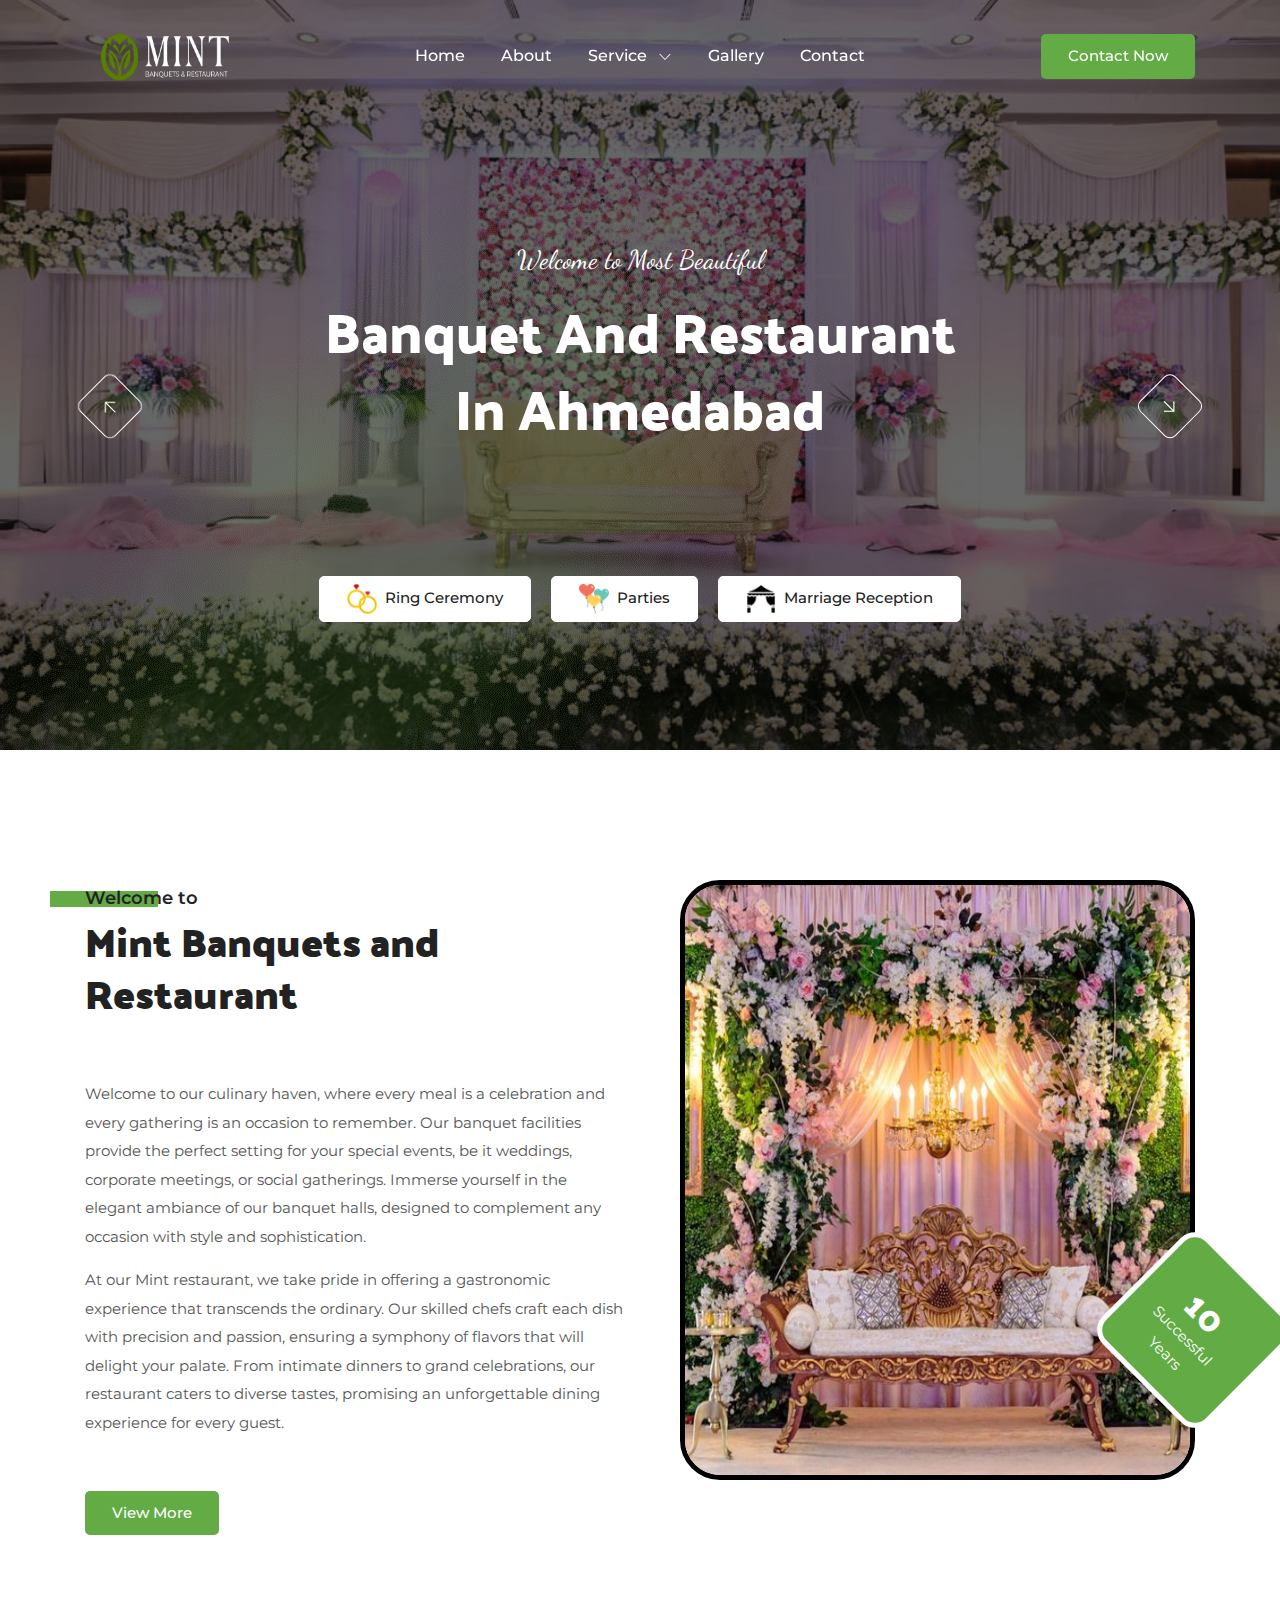
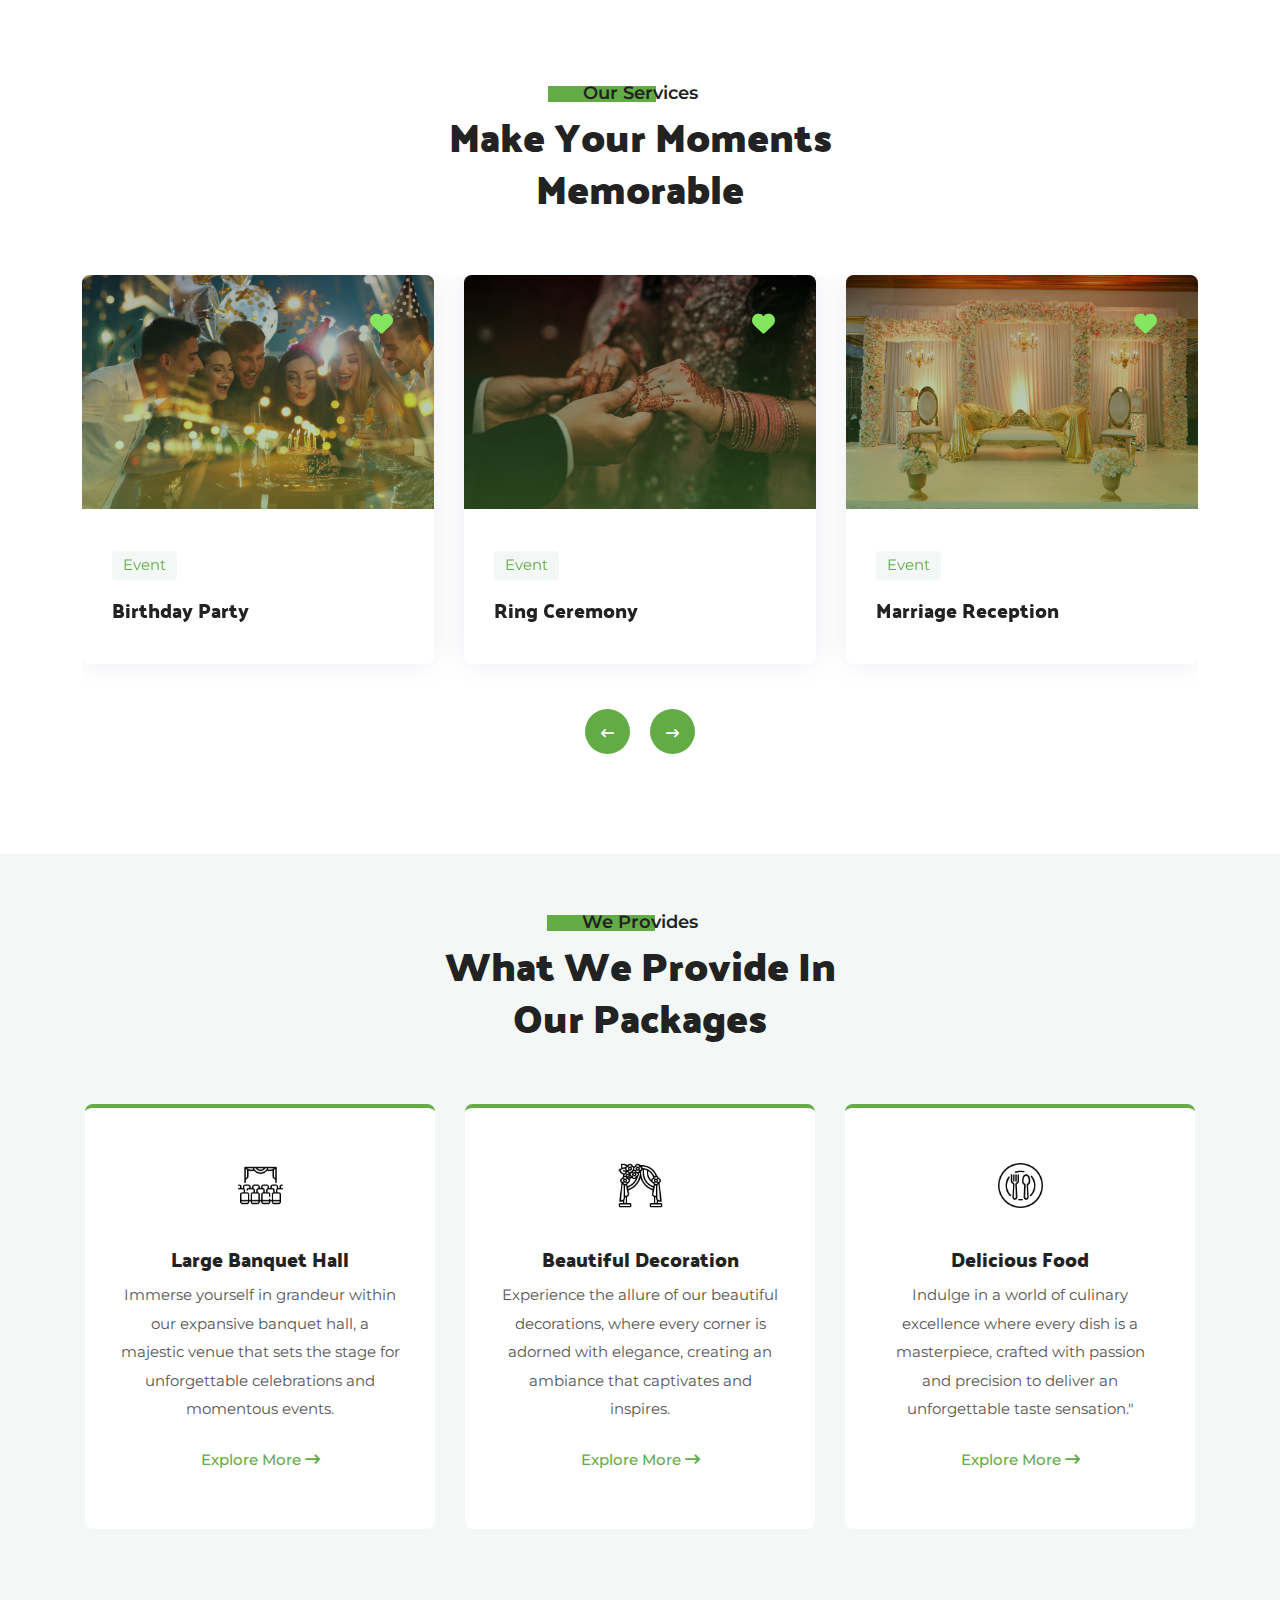
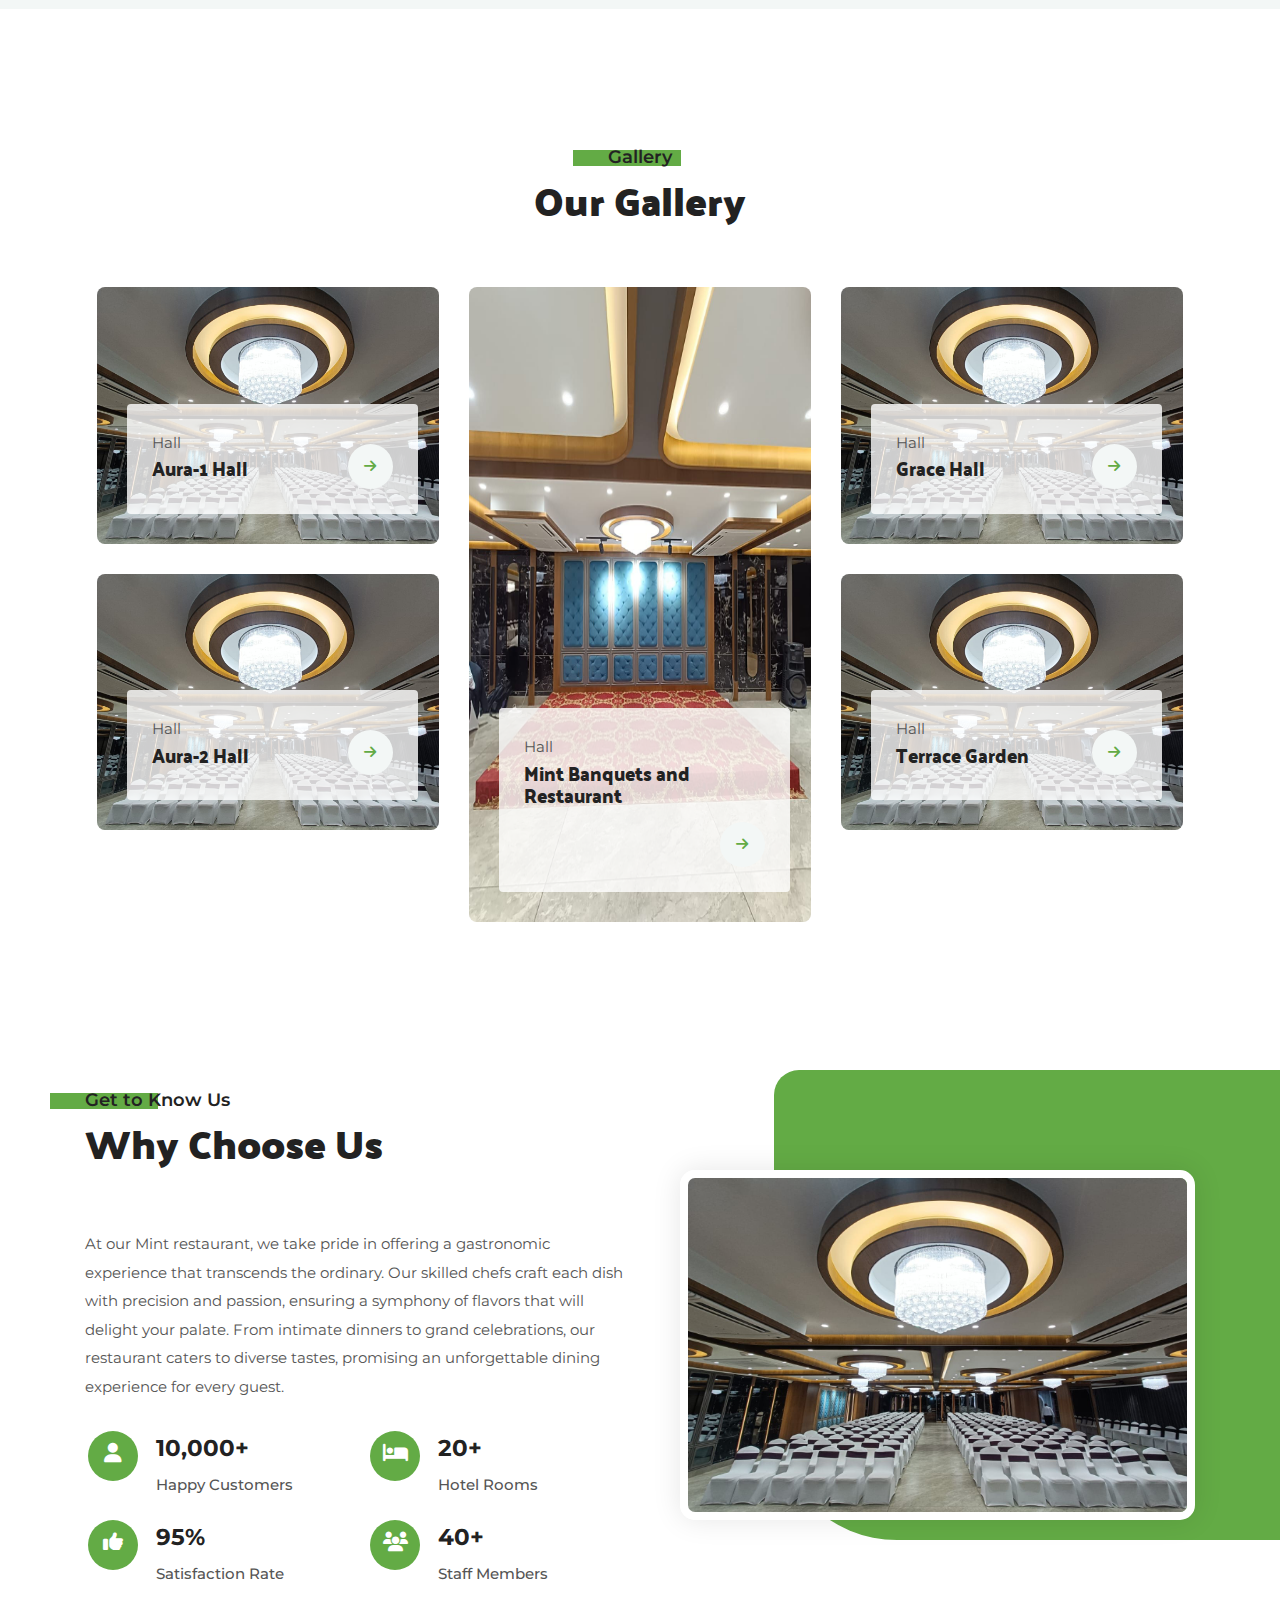
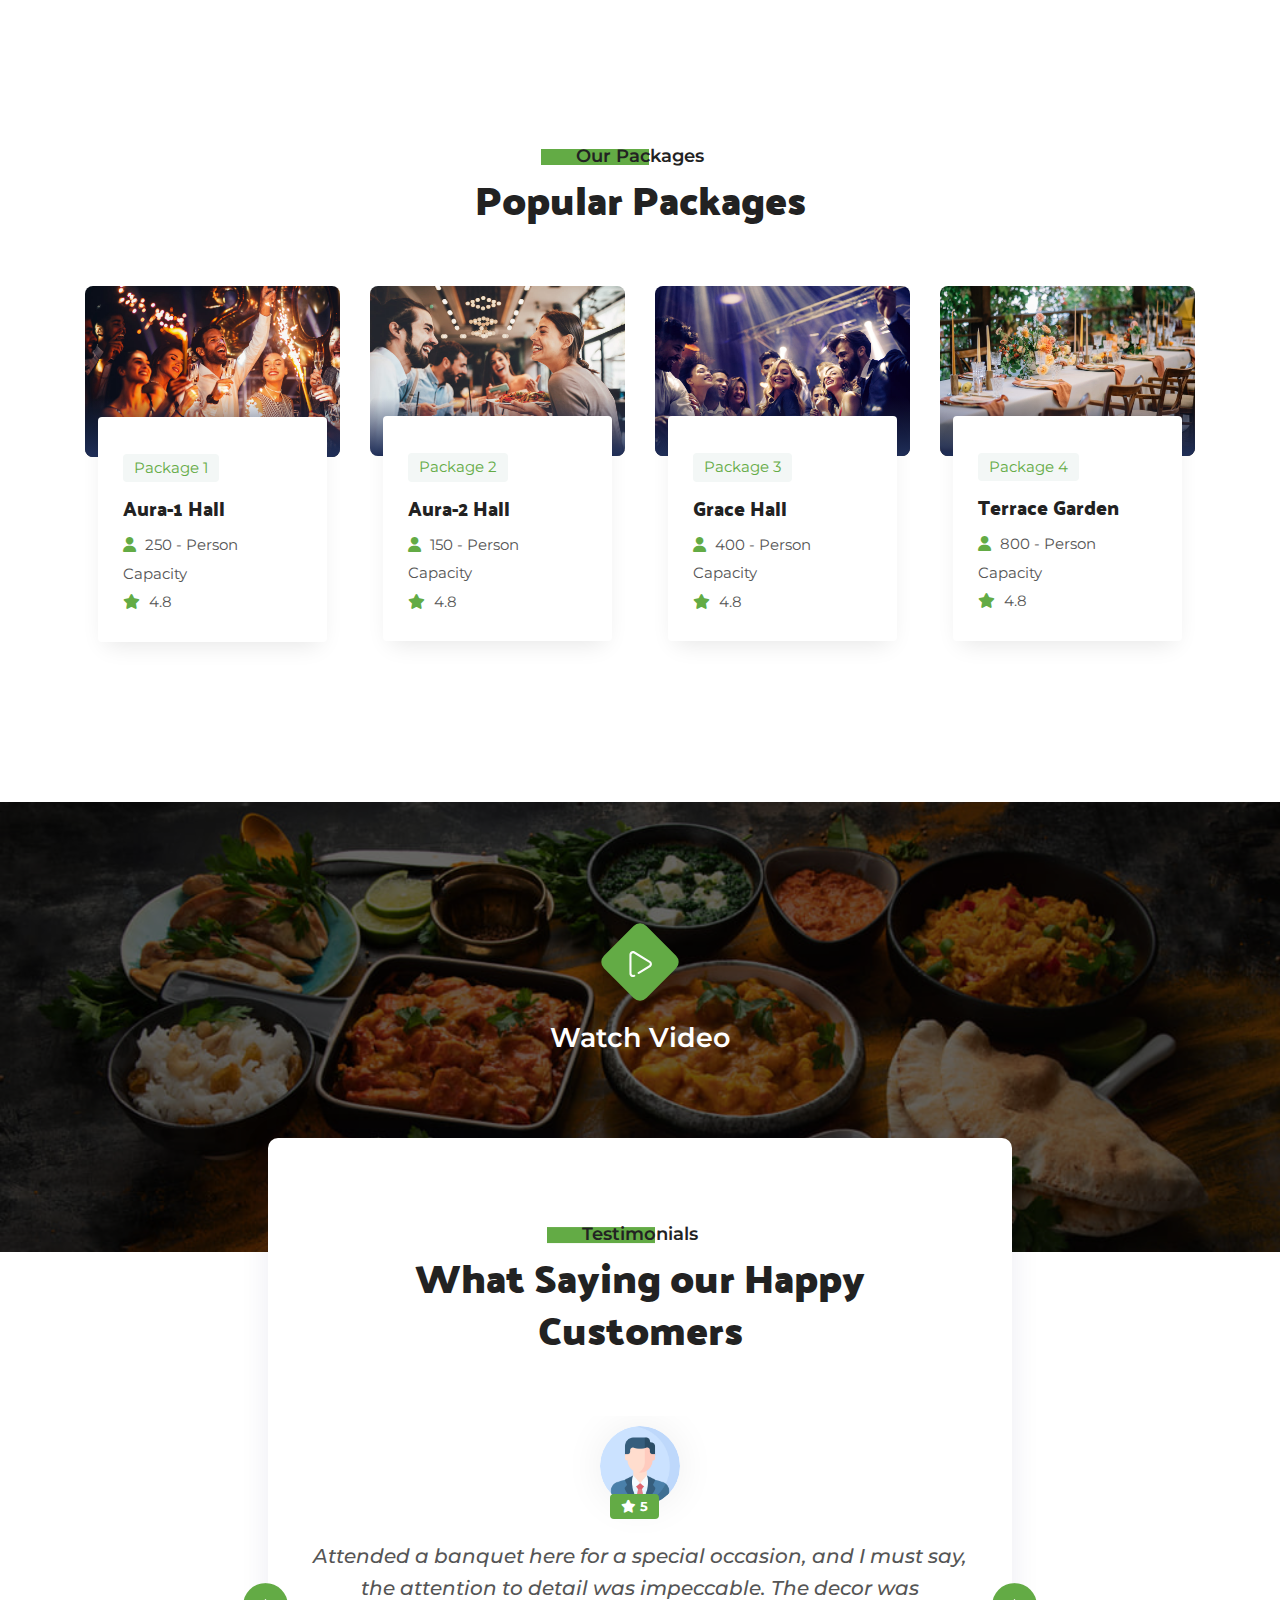
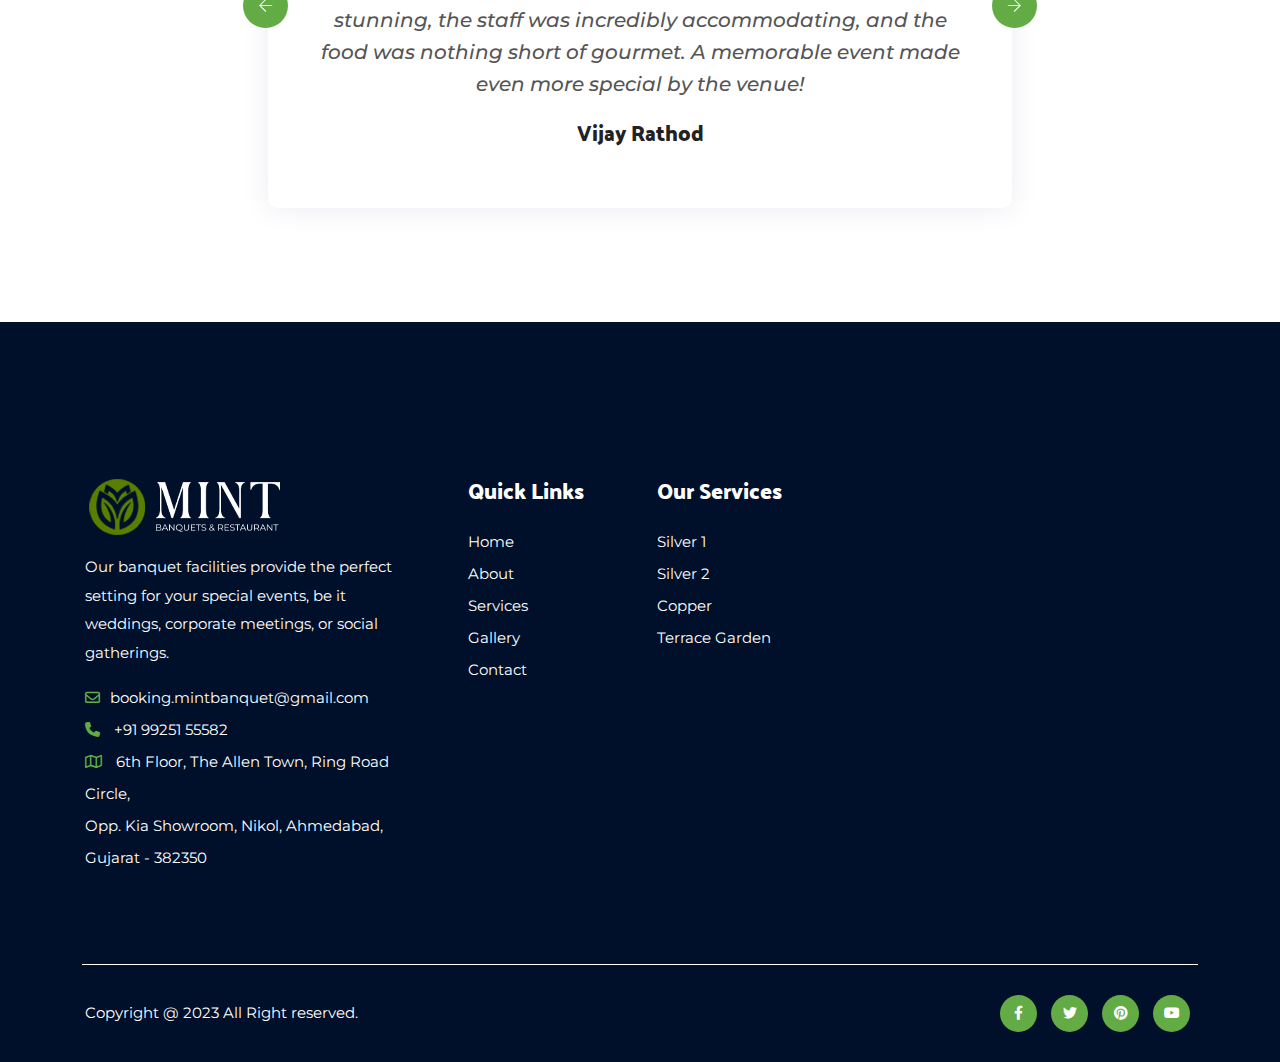
==== commit ef2536db: "done websit" ====
--- a/index.html
+++ b/index.html
@@ -83,7 +83,7 @@
 				<div class="row">
 					<div class="col-xl-2 col-md-3 col-sm-4 align-self-center">
 						<div class="btn">
-							<a href="index.html"><img src="assets/img/logo/logo4.png" alt="" style="width:190px;height: 60px;"></a>          				
+							<a href="index.html"><img src="assets/img/logo/logo4.png" alt="" style="width:190px;height: 50px;"></a>          				
 						</div>
 					</div><!--- END Col -->
 					
@@ -98,7 +98,7 @@
 										<li><a href="tour-details.html">Package Details</a></li>
 										<li><a href="blog-details.html">Blog Details</a></li>									
 									</ul> -->
-								<li><a href="#">Gallery</a>
+								<li><a href="gallery.html">Gallery</a>
 									
 								</li>							  
 								<!-- <li><a href="blog.html">Blog</a></li> -->
@@ -123,7 +123,7 @@
 										<li><a href="tour-details.html">Package Details</a></li>
 										<li><a href="blog-details.html">Blog Details</a></li>									
 									</ul> -->
-								<li><a href="#">Gallery</a>
+								<li><a href="gallery.html">Gallery</a>
 									
 								</li>							  
 								<!-- <li><a href="blog.html">Blog</a></li> -->
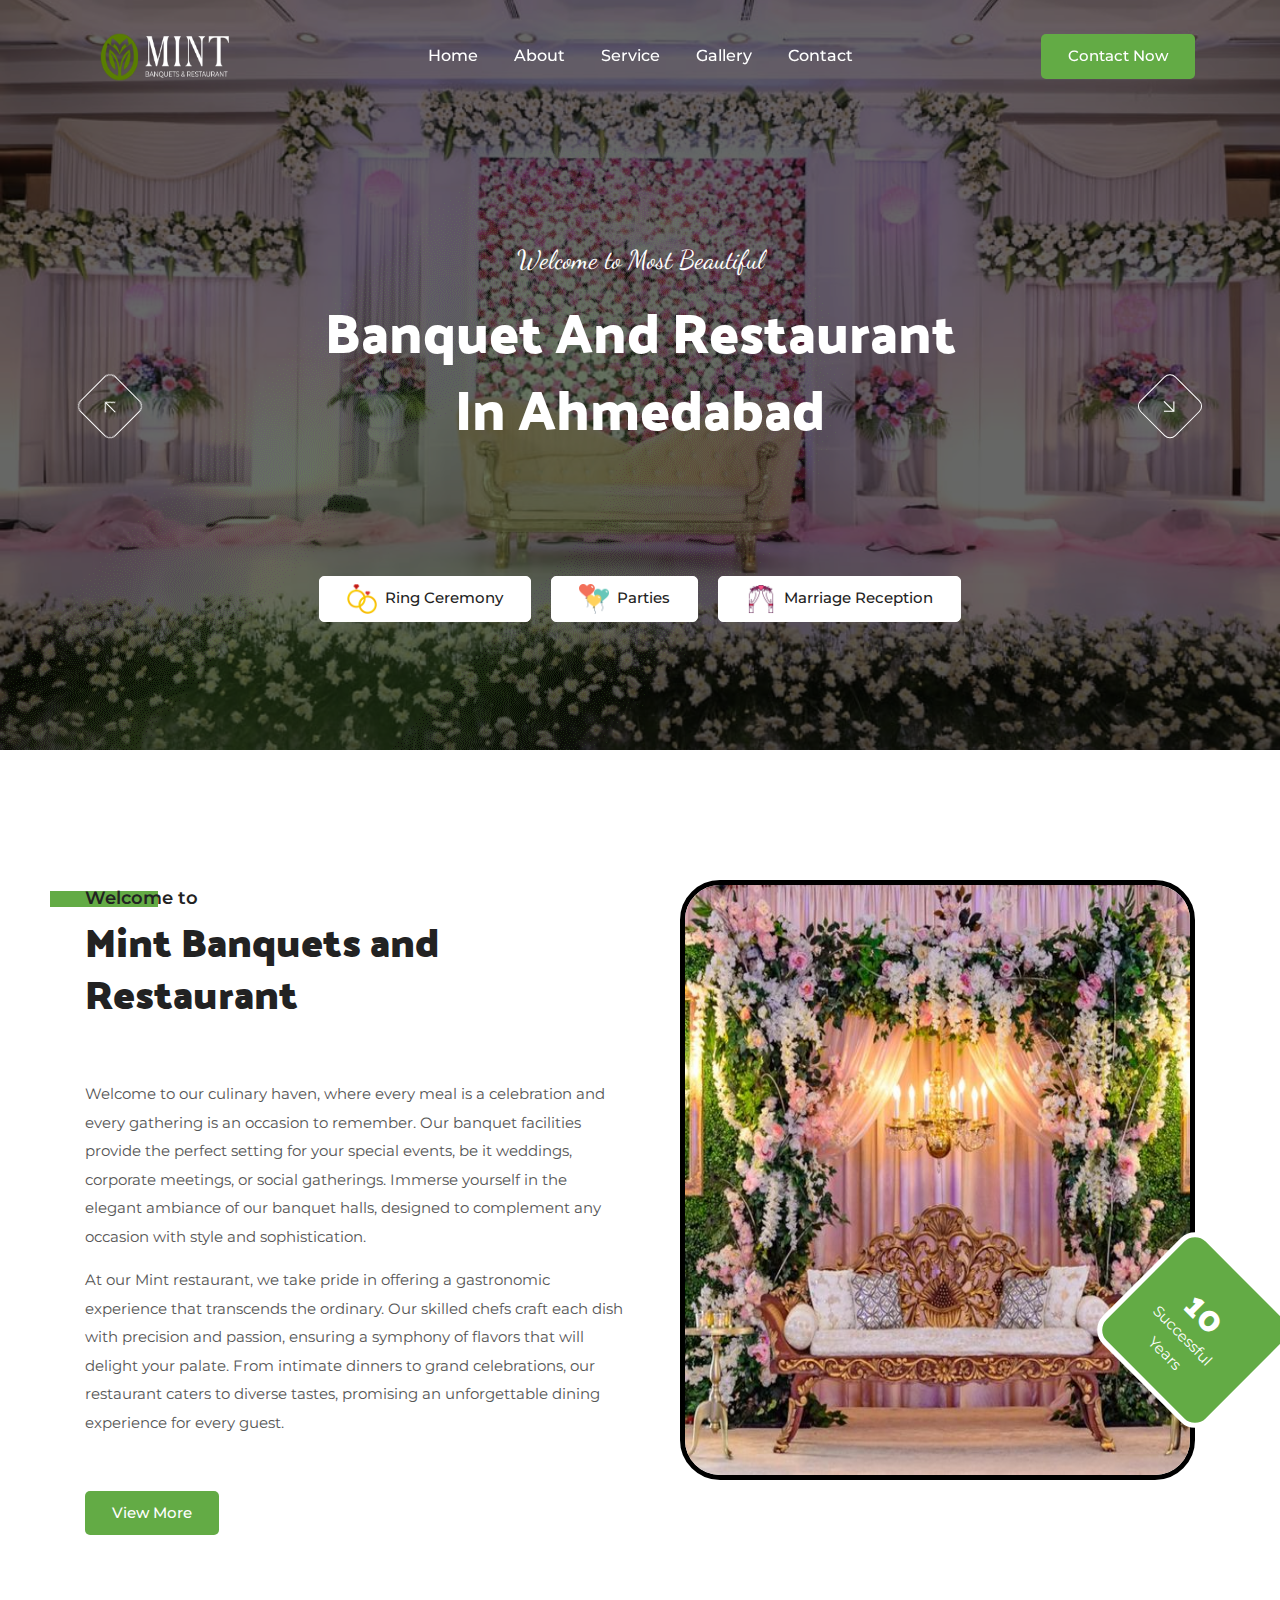
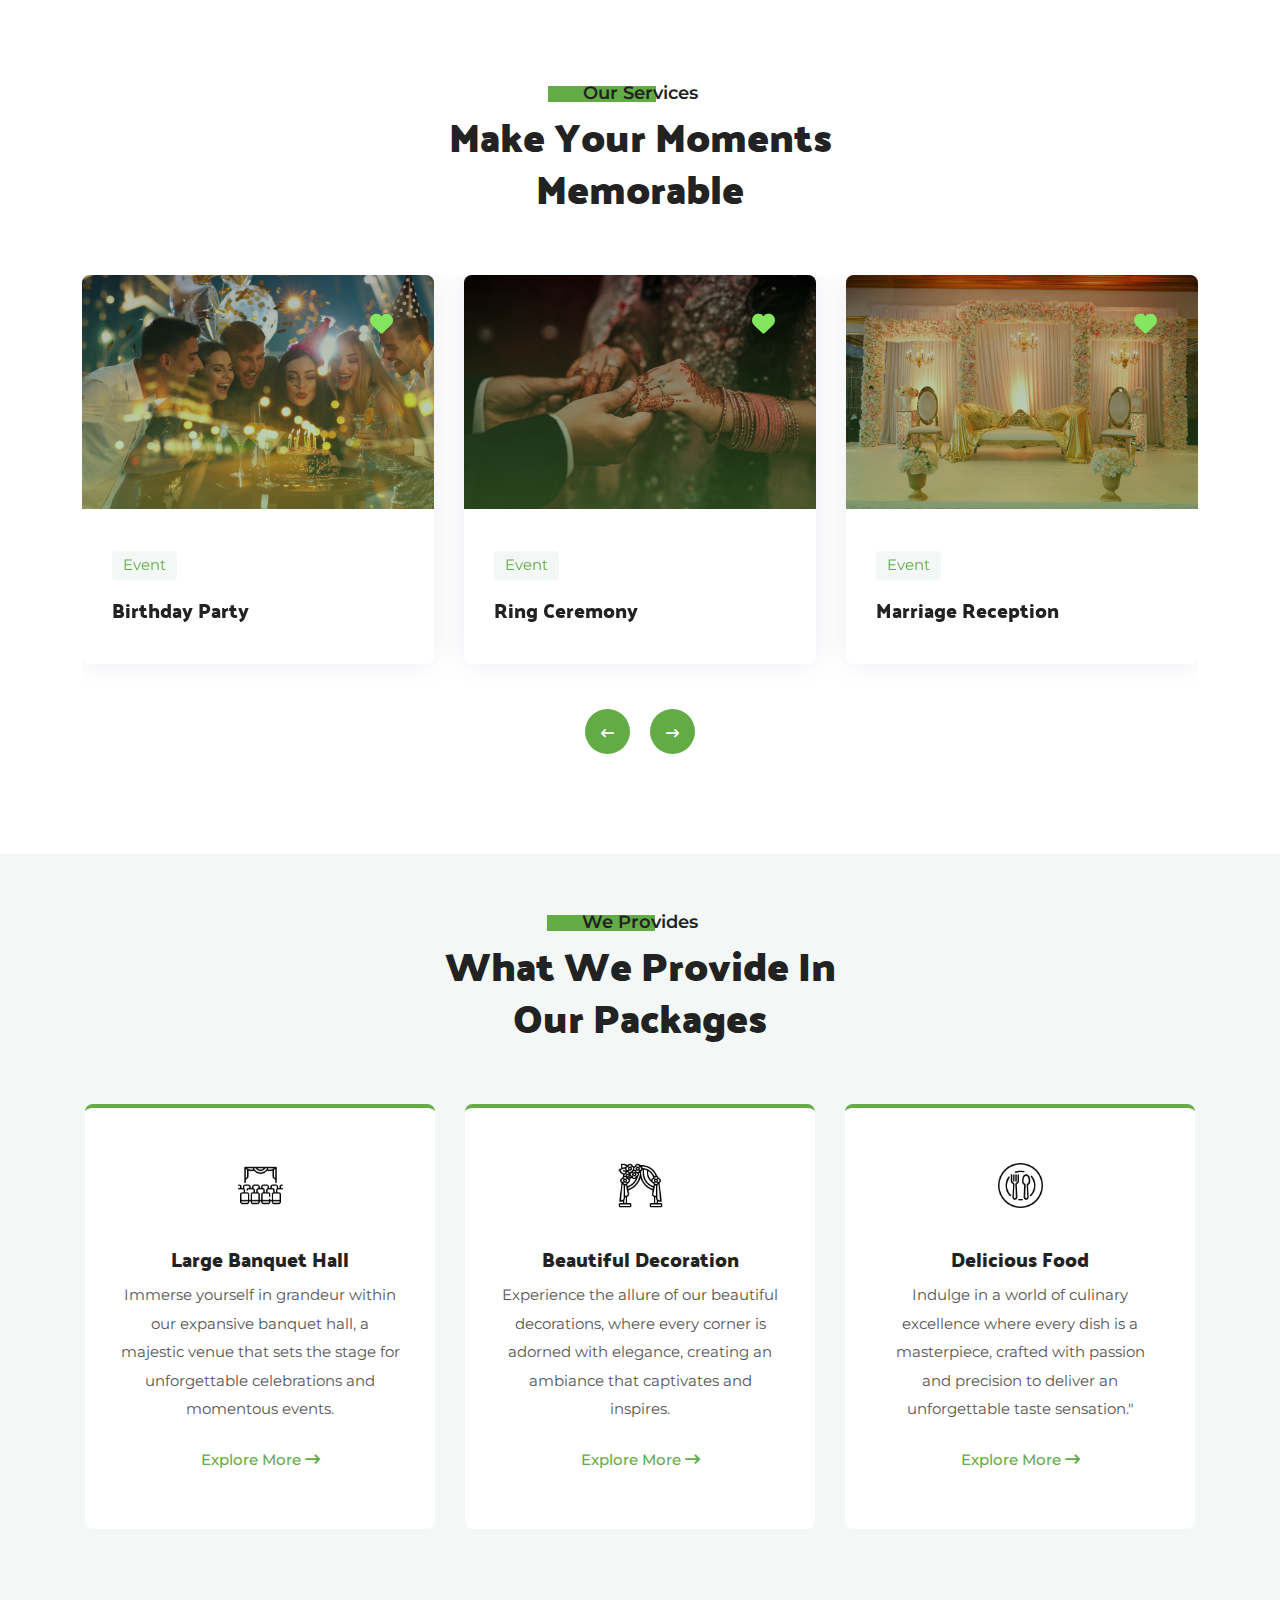
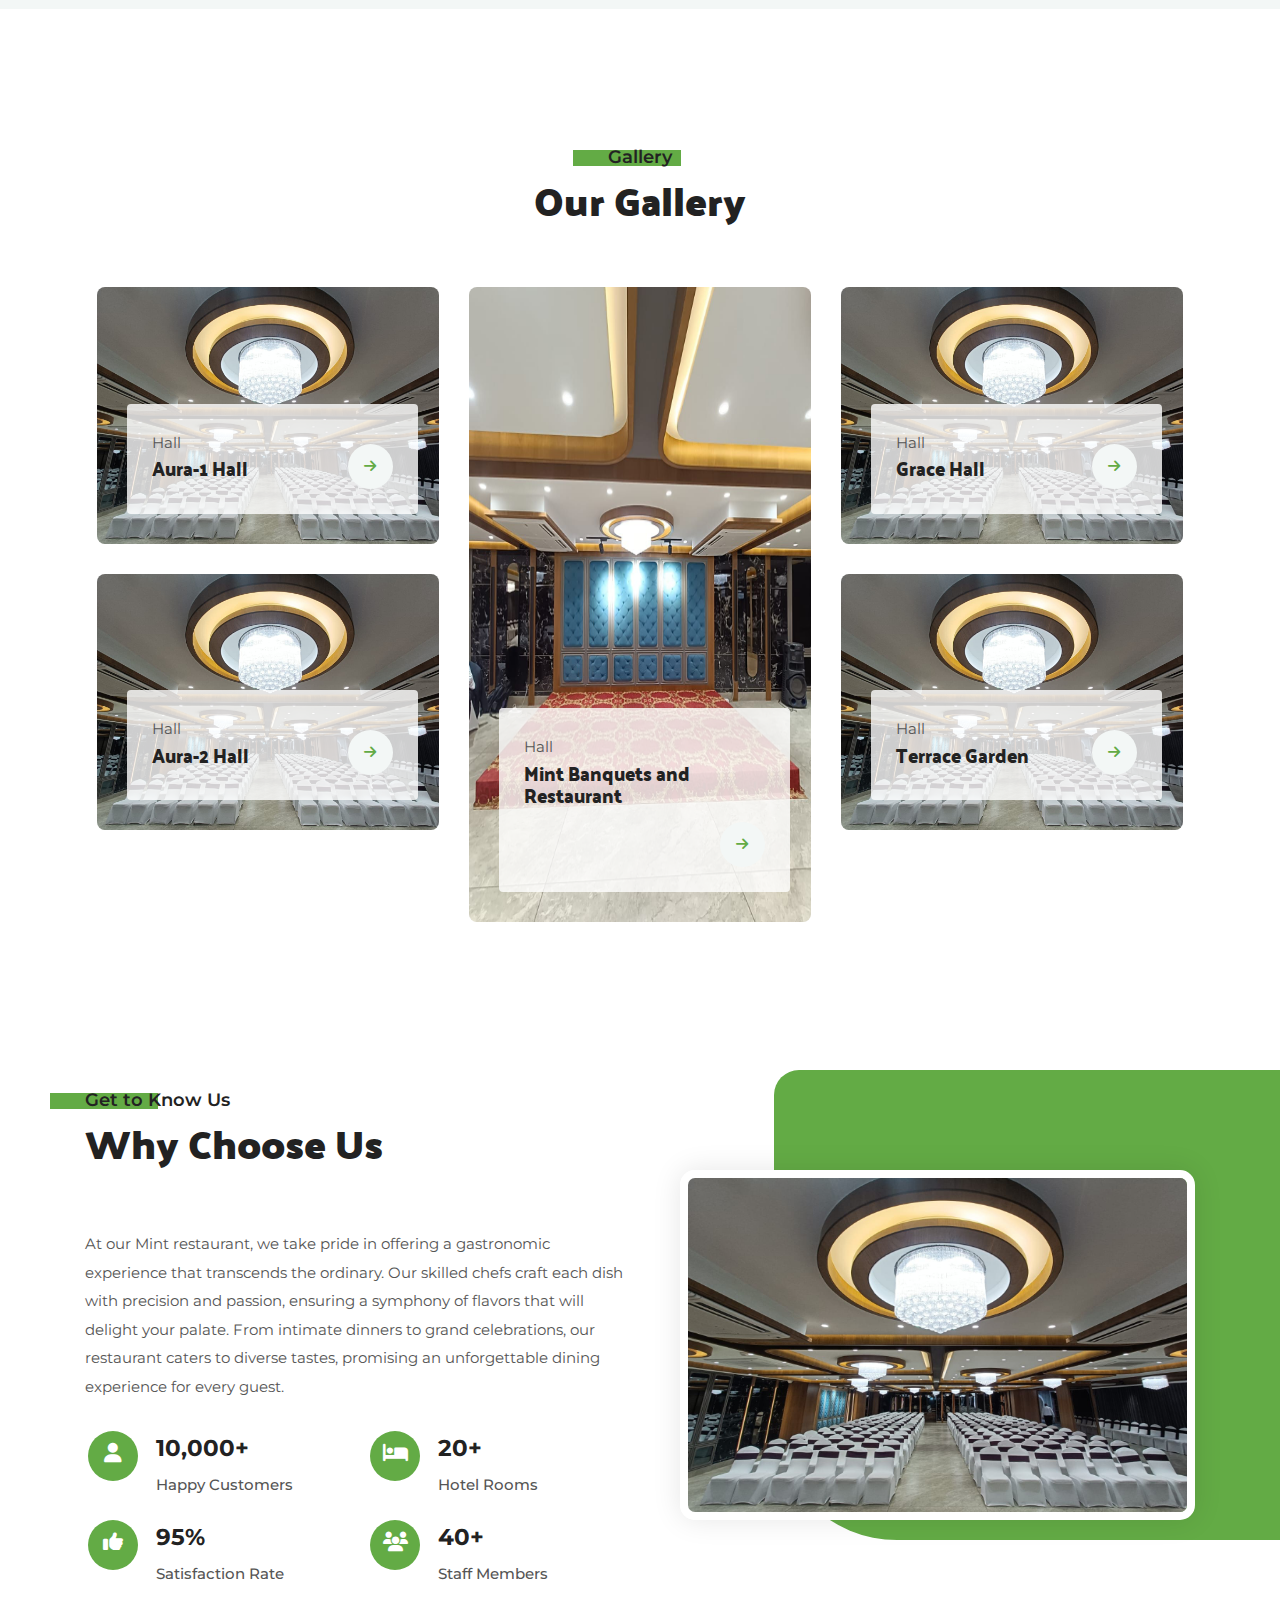
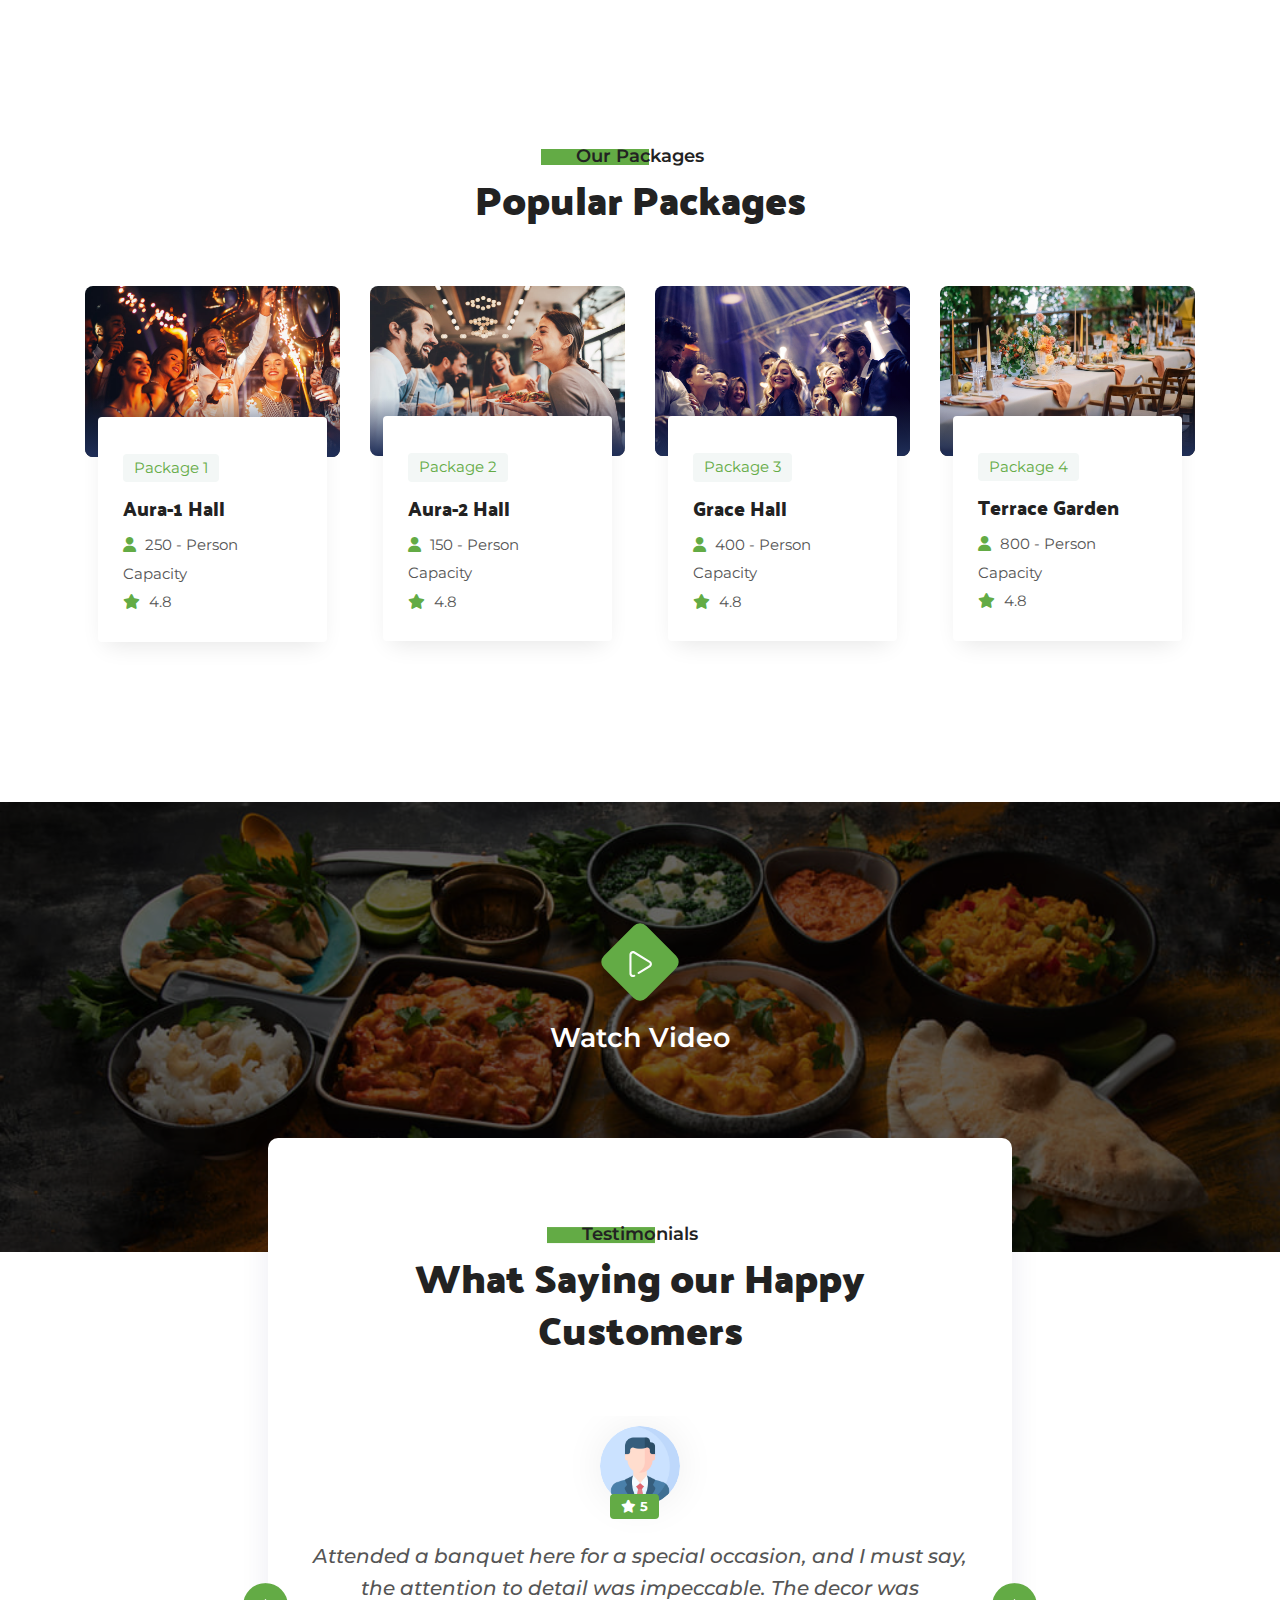
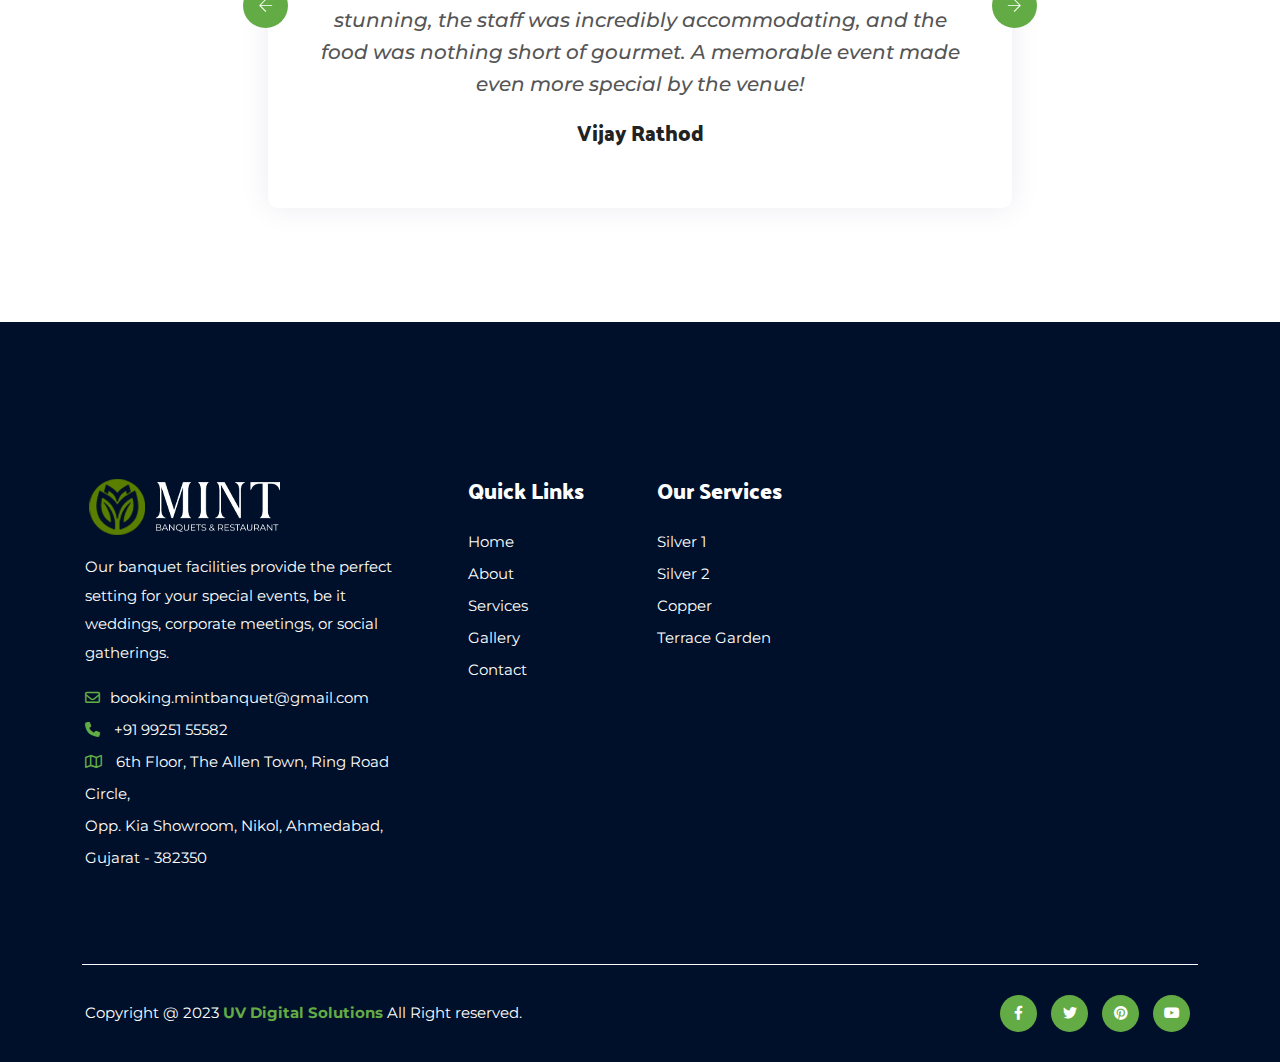
==== commit b62d5a71: "done website" ====
--- a/index.html
+++ b/index.html
@@ -9,10 +9,7 @@
 		}
 		.fnt:hover{
 			color: #fff;
-		}
-		
-
-		
+		}		
 	</style>
 		<!-- Meta -->
 		<meta charset="utf-8">
@@ -20,7 +17,7 @@
 		<meta name="viewport" content="width=device-width, initial-scale=1, shrink-to-fit=no">
 		<!-- The above 3 meta tags *must* come first in the head; any other head content must come *after* these tags -->
 		<!-- SITE TITLE -->
-		<title></title>			
+		<title>Mint Banquets and Restaurant</title>			
 		<!-- Latest Bootstrap min CSS -->
 		<link rel="stylesheet" href="assets/bootstrap/css/bootstrap.min.css">		
 		<!-- Google Font -->	
@@ -48,6 +45,8 @@
 		<link rel="stylesheet" href="assets/css/slick-theme.css">					
 		<!-- Style CSS -->
 		<link rel="stylesheet" href="assets/css/style.css">		
+		<!-- Favicon icon -->
+		<link rel="icon" href="/assets/img/logo/favicon.png">
 
 	</head>
 	
@@ -55,24 +54,8 @@
 	
 		<!-- START PRELOADER  -->	
 		<div class="preloader">
-			<div class="animation-container">
-				<div class="lightning-container">
-					<div class="lightning white"></div>
-					<div class="lightning red"></div>
-				</div>
-				<div class="boom-container">
-					<div class="shape circle big white"></div>
-					<div class="shape circle white"></div>
-					<div class="shape triangle big yellow"></div>
-					<div class="shape disc white"></div>
-					<div class="shape triangle blue"></div>
-				</div>
-				<div class="boom-container second">
-					<div class="shape circle big white"></div>
-					<div class="shape circle white"></div>
-					<div class="shape disc white"></div>
-					<div class="shape triangle blue"></div>
-				</div>
+			<div class="preloader">
+				<div class="preloader__image"></div>
 			</div>
 		</div>	
 		<!--  END PRELOADER -->	
@@ -90,19 +73,19 @@
 					<div class="col-xl-8 col-md-9 col-sm-8 d-flex justify-content-center">
 						<nav id="main-menu">
 							<ul>
-								<li><a href="index.html">Home</a></li>							  				  
+								<li><a href="#">Home</a></li>							  				  
 								<!-- <li><a href="tour.html">Tour</a></li> -->
-								<li><a href="about.html">About</a></li>	
-								<li class="menu-item-has-children"><a href="service.html">Service</a></li>
+								<li><a href="#">About</a></li>	
+								<li><a href="#">Service</a></li>
 								<!-- <ul>
 										<li><a href="tour-details.html">Package Details</a></li>
 										<li><a href="blog-details.html">Blog Details</a></li>									
 									</ul> -->
-								<li><a href="gallery.html">Gallery</a>
+								<li><a href="#">Gallery</a>
 									
 								</li>							  
 								<!-- <li><a href="blog.html">Blog</a></li> -->
-								<li><a href="contact.html">Contact</a></li>
+								<li><a href="#">Contact</a></li>
 							</ul>
 							
 						</nav>
@@ -115,19 +98,19 @@
 					</div><!--- END Col -->
 					
 					<ul class="mobile_menu">						
-						<li><a href="index.html">Home</a></li>							  				  
+						<li><a href="#">Home</a></li>							  				  
 								<!-- <li><a href="tour.html">Tour</a></li> -->
-								<li><a href="about.html">About</a></li>	
-								<li class="menu-item-has-children"><a href="service.html">Service</a></li>
+								<li><a href="#">About</a></li>	
+								<li class="menu-item-has-children"><a href="#">Service</a></li>
 								<!-- <ul>
 										<li><a href="tour-details.html">Package Details</a></li>
 										<li><a href="blog-details.html">Blog Details</a></li>									
 									</ul> -->
-								<li><a href="gallery.html">Gallery</a>
+								<li><a href="#">Gallery</a>
 									
 								</li>							  
 								<!-- <li><a href="blog.html">Blog</a></li> -->
-								<li><a href="contact.html">Contact</a></li>
+								<li><a href="#">Contact</a></li>
 					</ul>			
 				</div><!--- END ROW -->
 			</div><!--- END CONTAINER -->
@@ -165,7 +148,7 @@
 
 									<a href="#" style="margin-top: 80px;" class="btn_white"><img src="assets/img/balloons.png"  style="height: 30px;width: 30px; float: left; margin-left:0px;" alt=""><span class="ms-2"> Parties</span></a>
 
-									<a href="#" class="btn_white"><img src="assets/img/decoration.png"  style="height: 30px;width: 30px; float: left; margin-left:0px;" alt=""> <span class="ms-2"> Marriage Reception </span></a>
+									<a href="#" class="btn_white"><img src="assets/img/wedding-arch.png"  style="height: 30px;width: 30px; float: left; margin-left:0px;" alt=""> <span class="ms-2"> Marriage Reception </span></a>
 								</div>
 							</div>
 						  </div><!--- END COL -->			  
@@ -1313,7 +1296,7 @@
 					<div class="row">
 						<div class="col-xl-6 col-md-6 col-12 align-self-center text-start">
 							<p class="copyright_text">
-								Copyright @ 2023 <a href=""></a> All Right reserved.						
+								Copyright @ 2023 <a href="https://uvdigitalsolution.com/" target="_blank" style="color: #63ab45;"><b>UV Digital Solutions</b></a> All Right reserved.						
 							</p>						
 						</div><!--- END COL -->	
 
--- a/assets/css/style.css
+++ b/assets/css/style.css
@@ -1,2698 +1,3 @@
-a,
-body {
-  color: #555;
-}
-.btn_green,
-.btn_white,
-.btn_yellow {
-  display: inline-block;
-  position: relative;
-  z-index: 1;
-  font-weight: 500;
-  overflow: hidden;
-}
-.btn_white,
-body {
-  position: relative;
-}
-.preloader,
-.single_package:hover .pack_image:after,
-body,
-html {
-  height: 100%;
-}
-.about_title,
-.blog-details .post-meta,
-.blog-text p,
-.entry-content p,
-.section-title h2,
-.widget.widget_text .widget_title,
-p {
-  margin-bottom: 15px;
-}
-#main-menu ul li a,
-body {
-  font-family: Montserrat, sans-serif;
-}
-a,
-a:focus,
-a:hover {
-  text-decoration: none;
-}
-#main-menu ul li a,
-.btn-home-bg,
-.hero-text h1,
-.service h4,
-.single_counter p,
-.single_package h5 {
-  text-transform: capitalize;
-}
-#main-menu ul,
-.comment-area li,
-.footer ul,
-.widget ul > li {
-  list-style-type: none;
-}
-.btn_green,
-.btn_white,
-.btn_yellow,
-.comment-area,
-.comment_text,
-.con_text,
-.cont_info span,
-.sc_content,
-.scicontent,
-.ser_text,
-.single-deal,
-.single-gallery,
-.single-testimonial,
-.single_blog,
-.widget {
-  overflow: hidden;
-}
-body {
-  font-size: 15px;
-  line-height: 1.9;
-  font-weight: 400;
-  overflow-x: hidden;
-}
-h1,
-h2,
-h3,
-h4,
-h5,
-h6 {
-  margin-top: 0;
-  font-family: "Palanquin Dark", sans-serif;
-  color: #222;
-  font-weight: 600;
-}
-a {
-  transition: 0.2s;
-}
-a:focus,
-a:hover {
-  color: #f93;
-}
-.row > * {
-  padding-left: 15px;
-  padding-right: 15px;
-}
-li,
-ul {
-  margin: 0;
-  padding: 0;
-}
-fieldset {
-  border: 0;
-  margin: 0 auto;
-  padding: 0;
-}
-.btn_green::before,
-.btn_yellow::before {
-  left: 100%;
-  width: 30px;
-  border-radius: 50%;
-  background: rgba(0, 0, 0, 0.1);
-  top: 50%;
-  position: absolute;
-  content: "";
-  z-index: -1;
-}
-.btn_green,
-.btn_yellow {
-  color: #fff;
-  background-color: #63ab45;
-  border-radius: 5px;
-  padding: 8px 27px;
-  transition: 0.5s;
-}
-.btn_green::before {
-  margin: -10px 0 0 1px;
-  height: 23px;
-  -webkit-transform-origin: 100% 50%;
-  transform-origin: 100% 50%;
-  -webkit-transform: scale3d(1, 2, 1);
-  transform: scale3d(1, 2, 1);
-  -webkit-transition: -webkit-transform 0.3s cubic-bezier(0.7, 0, 0.9, 1),
-    opacity 0.3s cubic-bezier(0.7, 0, 0.9, 1);
-  transition: transform 0.3s, opacity 0.3s;
-  transition-timing-function: cubic-bezier(0.7, 0, 0.9, 1);
-}
-.btn_yellow::before {
-  margin: -15px 0 0 1px;
-  height: 30px;
-  -webkit-transform-origin: 100% 50%;
-  transform-origin: 100% 50%;
-  -webkit-transform: scale3d(1, 2, 1);
-  transform: scale3d(1, 2, 1);
-  -webkit-transition: -webkit-transform 0.3s cubic-bezier(0.7, 0, 0.9, 1),
-    opacity 0.3s cubic-bezier(0.7, 0, 0.9, 1);
-  transition: transform 0.3s, opacity 0.3s;
-  transition-timing-function: cubic-bezier(0.7, 0, 0.9, 1);
-}
-.btn_white {
-  border: 1px solid #fff;
-  color: #222;
-  background-color: #fff;
-  border-radius: 5px;
-  padding: 7px 27px;
-  transition: 0.5s;
-}
-.btn_green:hover::before,
-.btn_yellow:hover::before {
-  -webkit-transform: scale3d(9, 9, 1);
-  transform: scale3d(9, 9, 1);
-}
-.btn_green:focus,
-.btn_green:hover,
-.btn_white:focus,
-.btn_white:hover,
-.btn_yellow:focus,
-.btn_yellow:hover,
-.copyright_text,
-.copyright_text a,
-.copyright_text a:focus,
-.copyright_text a:hover,
-.page_banner a,
-.single-gallery:hover .gallery_content h4,
-.sl_vbtn:focus,
-.sl_vbtn:hover,
-.test_rev i,
-.tour_duration i,
-.tour_duration span,
-.widget.widget_categories li:hover a,
-.widget_categories li:hover i,
-.widget_categories li:hover span {
-  color: #fff;
-}
-.btn_white:focus,
-.btn_white:hover {
-  border-color: 1px solid #fff;
-  background: 0 0;
-}
-.preloader {
-  display: flex;
-  align-items: center;
-  position: fixed;
-  background: linear-gradient(to bottom right, #070630 0, #060454 100%);
-  width: 100%;
-  z-index: 9999;
-}
-.animation-container {
-  display: block;
-  position: relative;
-  width: 800px;
-  max-width: 100%;
-  margin: 0 auto;
-}
-.animation-container .lightning-container {
-  position: absolute;
-  top: 50%;
-  left: 0;
-  display: flex;
-  transform: translateY(-50%);
-}
-.animation-container .lightning-container .lightning {
-  position: absolute;
-  display: block;
-  height: 12px;
-  width: 12px;
-  border-radius: 12px;
-  transform-origin: 6px 6px;
-  -webkit-animation-name: woosh;
-  animation-name: woosh;
-  -webkit-animation-duration: 1.5s;
-  animation-duration: 1.5s;
-  -webkit-animation-iteration-count: infinite;
-  animation-iteration-count: infinite;
-  -webkit-animation-timing-function: cubic-bezier(0.445, 0.05, 0.55, 0.95);
-  animation-timing-function: cubic-bezier(0.445, 0.05, 0.55, 0.95);
-  -webkit-animation-direction: alternate;
-  animation-direction: alternate;
-}
-.animation-container .lightning-container .lightning.white {
-  background-color: #fff;
-  box-shadow: 0 50px 50px 0 rgba(255, 255, 255, 0.3);
-}
-.animation-container .lightning-container .lightning.red {
-  background-color: #63ab45;
-  box-shadow: 0 50px 50px 0 rgba(252, 113, 113, 0.3);
-  -webkit-animation-delay: 0.2s;
-  animation-delay: 0.2s;
-}
-.animation-container .boom-container {
-  position: absolute;
-  display: flex;
-  width: 80px;
-  height: 80px;
-  text-align: center;
-  align-items: center;
-  transform: translateY(-50%);
-  left: 200px;
-  top: -145px;
-}
-.animation-container .boom-container .shape {
-  display: inline-block;
-  position: relative;
-  opacity: 0;
-  transform-origin: center center;
-}
-.animation-container .boom-container .shape.triangle {
-  width: 0;
-  height: 0;
-  border-style: solid;
-  transform-origin: 50% 80%;
-  -webkit-animation-timing-function: ease-out;
-  animation-timing-function: ease-out;
-  -webkit-animation-iteration-count: infinite;
-  animation-iteration-count: infinite;
-  margin-left: -15px;
-  border-width: 0 2.5px 5px;
-  border-color: transparent transparent #42e599;
-  -webkit-animation-name: boom-triangle;
-  animation-name: boom-triangle;
-}
-.animation-container .boom-container .shape.triangle.big {
-  margin-left: -25px;
-  border-width: 0 5px 10px;
-  border-color: transparent transparent #fade28;
-  -webkit-animation-name: boom-triangle-big;
-  animation-name: boom-triangle-big;
-}
-.animation-container .boom-container .shape.disc {
-  width: 8px;
-  height: 8px;
-  border-radius: 100%;
-  background-color: #d15ff4;
-  -webkit-animation-name: boom-disc;
-  animation-name: boom-disc;
-  -webkit-animation-timing-function: ease-out;
-  animation-timing-function: ease-out;
-  -webkit-animation-iteration-count: infinite;
-  animation-iteration-count: infinite;
-}
-.animation-container .boom-container .shape.circle {
-  width: 20px;
-  height: 20px;
-  -webkit-animation-name: boom-circle;
-  animation-name: boom-circle;
-  -webkit-animation-timing-function: ease-out;
-  animation-timing-function: ease-out;
-  -webkit-animation-iteration-count: infinite;
-  animation-iteration-count: infinite;
-  border-radius: 100%;
-  margin-left: -30px;
-}
-.animation-container .boom-container .shape.circle.white {
-  border: 1px solid #fff;
-}
-.animation-container .boom-container .shape.circle.big {
-  width: 40px;
-  height: 40px;
-  margin-left: 0;
-}
-.animation-container .boom-container .shape.circle.big.white {
-  border: 2px solid #fff;
-}
-.animation-container .boom-container .shape:after {
-  background-color: rgba(178, 215, 232, 0.2);
-}
-.animation-container .boom-container .shape.circle,
-.animation-container .boom-container .shape.circle.big,
-.animation-container .boom-container .shape.disc,
-.animation-container .boom-container .shape.triangle {
-  -webkit-animation-delay: 0.38s;
-  animation-delay: 0.38s;
-  -webkit-animation-duration: 3s;
-  animation-duration: 3s;
-}
-.animation-container .boom-container .shape.circle {
-  -webkit-animation-delay: 0.6s;
-  animation-delay: 0.6s;
-}
-.animation-container .boom-container.second {
-  left: 485px;
-  top: 155px;
-}
-.animation-container .boom-container.second .shape.circle,
-.animation-container .boom-container.second .shape.circle.big,
-.animation-container .boom-container.second .shape.disc,
-.animation-container .boom-container.second .shape.triangle {
-  -webkit-animation-delay: 1.9s;
-  animation-delay: 1.9s;
-}
-.animation-container .boom-container.second .shape.circle {
-  -webkit-animation-delay: 2.15s;
-  animation-delay: 2.15s;
-}
-@-webkit-keyframes woosh {
-  0% {
-    width: 12px;
-    transform: translate(0, 0) rotate(-35deg);
-  }
-  15%,
-  85% {
-    width: 50px;
-  }
-  30% {
-    width: 12px;
-    transform: translate(214px, -150px) rotate(-35deg);
-  }
-  30.1% {
-    transform: translate(214px, -150px) rotate(46deg);
-  }
-  50% {
-    width: 110px;
-  }
-  70% {
-    width: 12px;
-    transform: translate(500px, 150px) rotate(46deg);
-  }
-  70.1% {
-    transform: translate(500px, 150px) rotate(-37deg);
-  }
-  100% {
-    width: 12px;
-    transform: translate(700px, 0) rotate(-37deg);
-  }
-}
-@keyframes woosh {
-  0% {
-    width: 12px;
-    transform: translate(0, 0) rotate(-35deg);
-  }
-  15%,
-  85% {
-    width: 50px;
-  }
-  30% {
-    width: 12px;
-    transform: translate(214px, -150px) rotate(-35deg);
-  }
-  30.1% {
-    transform: translate(214px, -150px) rotate(46deg);
-  }
-  50% {
-    width: 110px;
-  }
-  70% {
-    width: 12px;
-    transform: translate(500px, 150px) rotate(46deg);
-  }
-  70.1% {
-    transform: translate(500px, 150px) rotate(-37deg);
-  }
-  100% {
-    width: 12px;
-    transform: translate(700px, 0) rotate(-37deg);
-  }
-}
-@-webkit-keyframes boom-circle {
-  0% {
-    opacity: 0;
-  }
-  5% {
-    opacity: 1;
-  }
-  30% {
-    opacity: 0;
-    transform: scale(3);
-  }
-}
-@keyframes boom-circle {
-  0% {
-    opacity: 0;
-  }
-  5% {
-    opacity: 1;
-  }
-  30% {
-    opacity: 0;
-    transform: scale(3);
-  }
-}
-@-webkit-keyframes boom-triangle-big {
-  0% {
-    opacity: 0;
-  }
-  5% {
-    opacity: 1;
-  }
-  40% {
-    opacity: 0;
-    transform: scale(2.5) translate(50px, -50px) rotate(360deg);
-  }
-}
-@keyframes boom-triangle-big {
-  0% {
-    opacity: 0;
-  }
-  5% {
-    opacity: 1;
-  }
-  40% {
-    opacity: 0;
-    transform: scale(2.5) translate(50px, -50px) rotate(360deg);
-  }
-}
-@-webkit-keyframes boom-triangle {
-  0% {
-    opacity: 0;
-  }
-  5% {
-    opacity: 1;
-  }
-  30% {
-    opacity: 0;
-    transform: scale(3) translate(20px, 40px) rotate(360deg);
-  }
-}
-@keyframes boom-triangle {
-  0% {
-    opacity: 0;
-  }
-  5% {
-    opacity: 1;
-  }
-  30% {
-    opacity: 0;
-    transform: scale(3) translate(20px, 40px) rotate(360deg);
-  }
-}
-@-webkit-keyframes boom-disc {
-  0% {
-    opacity: 0;
-  }
-  5% {
-    opacity: 1;
-  }
-  40% {
-    opacity: 0;
-    transform: scale(2) translate(-70px, -30px);
-  }
-}
-@keyframes boom-disc {
-  0% {
-    opacity: 0;
-  }
-  5% {
-    opacity: 1;
-  }
-  40% {
-    opacity: 0;
-    transform: scale(2) translate(-70px, -30px);
-  }
-}
-.no-padding,
-.padding_0 {
-  padding: 0;
-}
-.section-padding {
-  padding: 130px 0;
-}
-.pt130 {
-  padding-top: 130px !important;
-}
-.pb130 {
-  padding-bottom: 130px !important;
-}
-.h130 {
-  height: 130px;
-}
-.section-title {
-  margin-bottom: 60px;
-  position: relative;
-}
-.navbar-fixed,
-.topcontrol {
-  position: fixed;
-  z-index: 999;
-}
-.section-title span {
-  font-size: 18px;
-  font-weight: 600;
-  line-height: 36px;
-  color: #222;
-  position: relative;
-  z-index: 1;
-}
-.section-title span::before {
-  position: absolute;
-  content: "";
-  width: 108px;
-  height: 16px;
-  background: #63ab45;
-  top: 4px;
-  left: -35px;
-  z-index: -1;
-}
-.section-title h2 {
-  font-size: 40px;
-  font-weight: 700;
-  line-height: 52px;
-  color: #222;
-  display: block;
-}
-.topcontrol {
-  background: #63ab45;
-  border-radius: 50%;
-  bottom: 5px;
-  box-shadow: 0 1px 10px 0 rgba(0, 0, 0, 0.06);
-  color: #fff;
-  cursor: pointer;
-  font-size: 16px;
-  height: 45px;
-  line-height: 45px;
-  opacity: 1;
-  right: 5px;
-  text-align: center;
-  transition: 0.2s;
-  width: 45px;
-}
-.contact-form .btn_yellow:focus,
-.contact-form .btn_yellow:hover,
-.topcontrol:focus,
-.topcontrol:hover {
-  background: #63ab45;
-  color: #fff;
-}
-.site-logo {
-  width: 96px;
-  height: auto;
-}
-.bg-faded {
-  background-color: transparent;
-  transition: 0.5s;
-}
-.navbar-fixed {
-  opacity: 0.98;
-  width: 100%;
-  padding: 10px 0;
-  top: 0;
-  -webkit-animation: 0.8s fadeInDown;
-  animation: 0.8s fadeInDown;
-  -webkit-backface-visibility: hidden;
-  border-radius: 0;
-  background: #f93;
-  box-shadow: 0 0 40px rgba(0, 0, 0, 0.07);
-}
-#mobile_menu,
-#sm_menu_ham {
-  display: none;
-}
-#navigation {
-  padding: 17px 0 10px;
-  background-color: transparent;
-  position: absolute;
-  top: 0;
-  left: 0;
-  width: 100%;
-  z-index: 111;
-}
-#navigation.navbar-fixed {
-  background-color: #00102a;
-  border-color: #00102a;
-}
-#navigation .btn_green {
-  margin-top: 8px;
-}
-.fixed-top {
-  z-index: 999;
-}
-#main-menu ul li {
-  display: inline-block;
-  margin: 0 16px;
-  position: relative;
-}
-#main-menu ul li a {
-  color: #fff;
-  font-weight: 500;
-  transition: 0.5s;
-  font-size: 16px;
-  padding: 24px 0 26px;
-  display: block;
-}
-#navigation.navbar-fixed #main-menu ul li a {
-  color: #fff;
-  padding: 22px 0;
-}
-#main-menu ul li a:focus,
-#main-menu ul li a:hover,
-#main-menu ul li > a:focus,
-#main-menu ul li > a:hover,
-#navigation.navbar-fixed #main-menu ul li a:focus,
-#navigation.navbar-fixed #main-menu ul li a:hover,
-.categories ul li a:hover,
-.single_blog h4 a:hover,
-.widget li a:focus,
-.widget li a:hover {
-  color: #f93;
-}
-.slicknav_nav_icon {
-  color: #fff;
-  font-size: 24px;
-}
-#mobile_menu .slicknav_nav li {
-  display: block;
-}
-#navigation #main-menu ul li ul,
-#navigation #main-menu ul li ul li ul {
-  background: #fff;
-  -webkit-box-shadow: 0 0 10px 3px rgba(0, 0, 0, 0.05);
-  box-shadow: 0 0 10px 3px rgba(0, 0, 0, 0.05);
-  left: -55px;
-  list-style: none;
-  margin: 0;
-  opacity: 0;
-  padding: 10px;
-  position: absolute;
-  text-align: left;
-  top: 120%;
-  -webkit-transition: 0.5s;
-  -o-transition: 0.5s;
-  transition: 0.5s;
-  visibility: hidden;
-  width: 210px;
-  z-index: 999;
-  border-radius: 4px;
-  border-top: 2px solid #f93;
-}
-#navigation #main-menu .menu-item-has-children {
-  position: relative;
-  margin-right: 41px;
-}
-#navigation #main-menu .menu-item-has-children::after {
-  position: absolute;
-  content: "\e64b";
-  font-family: themify;
-  margin-top: 1px;
-  margin-left: 7px;
-  right: -24px;
-  top: 28px;
-  color: #fff;
-  font-size: 12px;
-}
-#navigation #main-menu ul li ul li {
-  position: relative;
-  display: block;
-  margin: 0;
-  padding: 0;
-}
-#navigation #main-menu ul li ul li ul {
-  top: 0;
-  right: auto;
-  left: 205px;
-}
-#navigation.navbar-fixed #main-menu ul li li a {
-  color: #333;
-}
-#navigation #main-menu ul li ul li:hover > ul,
-#navigation #main-menu ul li:hover ul {
-  opacity: 1;
-  visibility: visible;
-  top: 100%;
-}
-#navigation #main-menu ul li ul li a,
-#navigation.navbar-fixed #main-menu ul li ul li a {
-  color: #333;
-  display: block;
-  font-size: 14px;
-  line-height: 30px;
-  font-weight: 600;
-  padding: 5px 12px;
-  position: relative;
-  transition: 0.3s !important;
-  visibility: inherit !important;
-  opacity: inherit !important;
-  text-transform: capitalize;
-}
-#navigation #main-menu ul li ul li a:hover,
-#navigation.navbar-fixed #main-menu ul li ul li a:focus,
-#navigation.navbar-fixed #main-menu ul li ul li a:hover {
-  color: #fff;
-  background-color: #f93;
-  text-decoration: none;
-}
-.blog_image,
-.deal-image,
-.home-slider,
-.pack_image,
-.search_form form,
-.subscribe-form,
-.why_choose {
-  position: relative;
-}
-.single_home_slide,
-.slide_overlay {
-  min-height: 750px;
-}
-.single_home_slide {
-  background-position: center center;
-}
-.slide_overlay {
-  background: url(../img/bg/overlay.png);
-  height: 100%;
-  width: 100%;
-}
-.home-slider button.slick-arrow {
-  z-index: 1;
-  line-height: 50px;
-  background: 0 0;
-  opacity: 1;
-  transition: 0.5s;
-  transform: rotate(45deg);
-}
-.home-slider .slick-next::before,
-.home-slider .slick-prev::before {
-  color: #fff;
-  font-size: 17px;
-  display: inline-block;
-  border-radius: 8px;
-  opacity: 1;
-  transition: 0.5s;
-  width: 50px;
-  height: 50px;
-  line-height: 50px;
-  background-color: transparent;
-  border: 1px solid #fff;
-}
-.home-slider .slick-next:focus:before,
-.home-slider .slick-next:hover:before,
-.home-slider .slick-prev:focus:before,
-.home-slider .slick-prev:hover:before {
-  background-color: #2f880c;
-  color: #fff;
-  border: 1px solid #2f880c;
-}
-.single_home_slide .subtitle {
-  color: #f93;
-  font-size: 22px;
-  margin-bottom: 20px;
-  display: block;
-}
-.btn-home-bg,
-.deal_meta .sdmeta,
-.gallery_enlarge_icon,
-.s_btn,
-.sdcat,
-.service .icon,
-.single-tcategory img,
-.single-tcategory p,
-.single_afeature h4,
-.single_afeature i,
-.single_afeature img,
-.single_package h5,
-.sl_vbtn i,
-.tour_price,
-.widget.widget_rss .rsswidget {
-  display: inline-block;
-}
-.home-slider .btn-home-bg:focus,
-.home-slider .btn-home-bg:hover {
-  background-color: transparent;
-  color: #fff;
-  border-color: #ffff;
-}
-.tour_slider .slick-next:before,
-.tour_slider .slick-prev:before {
-  background-color: #fff;
-  color: #f93;
-}
-.home-slider button.slick-prev {
-  left: 100px;
-  right: auto;
-  top: 50%;
-}
-.home-slider button.slick-next {
-  right: 100px;
-  top: 50%;
-}
-.home-slider .slick-prev:before,
-.tour_slider .slick-prev:before {
-  content: "\e629";
-  font-family: themify !important;
-}
-.home-slider .slick-next:before,
-.tour_slider .slick-next:before {
-  content: "\e628";
-  font-family: themify !important;
-}
-@-moz-keyframes spin {
-  100% {
-    -moz-transform: rotate(360deg);
-  }
-}
-@-webkit-keyframes spin {
-  100% {
-    -webkit-transform: rotate(360deg);
-  }
-}
-@keyframes spin {
-  100% {
-    -webkit-transform: rotate(360deg);
-    transform: rotate(360deg);
-  }
-}
-.slider-info {
-  position: absolute;
-  top: 32%;
-  width: 100%;
-}
-.btn-home-bg {
-  background-color: #f93;
-  border: 1px solid #f93;
-  border-radius: 30px;
-  color: #fff;
-  font-size: 15px;
-  padding: 12px 32px;
-  transition: 0.3s;
-  font-weight: 500;
-  letter-spacing: 0.5px;
-}
-.service,
-.service::before {
-  transition: transform 0.5s ease-in-out;
-}
-.btn-home-bg:focus,
-.btn-home-bg:hover {
-  background: #63ab45;
-  border-color: #63ab45;
-  color: #fff;
-  outline: 0;
-}
-.hero-text {
-  padding-top: 245px;
-}
-.sl-subtitle {
-  color: #f93;
-  font-size: 30px;
-}
-.hero-text p {
-  color: #fff;
-  font-size: 26px;
-  line-height: 30px;
-  margin-bottom: 17px;
-  font-family: "Dancing Script", cursive;
-}
-.hero-text h1 {
-  color: #fff;
-  font-size: 55px;
-  margin-bottom: 50px;
-  line-height: 1.4;
-}
-@media only screen and (max-width: 480px) {
-  .hero-text p {
-    color: #fff;
-    margin: auto auto 25px;
-    width: 90%;
-  }
-}
-.sl_btn_group a {
-  margin: 0 8px;
-}
-.sl_btn_group .btn-home-bg {
-  margin-top: -5px;
-}
-.sl_vbtn {
-  color: #fff;
-  font-weight: 500;
-}
-.sl_vbtn i {
-  color: #fff;
-  width: 48px;
-  height: 48px;
-  line-height: 45px;
-  border: 2px solid #fff;
-  border-radius: 50%;
-  margin-right: 10px;
-}
-.categories,
-.portfolio-item,
-.search,
-.single-tcategory,
-.tour_details .tour_slider,
-.tour_meta,
-.video_post {
-  margin-bottom: 30px;
-}
-.single-tcategory img {
-  margin-bottom: 15px;
-  border-radius: 50%;
-}
-.single-tcategory h4 {
-  font-size: 18px;
-  margin-bottom: 12px;
-}
-.single-tcategory p {
-  background-color: #63ab45;
-  color: #fff;
-  padding: 0 12px;
-  font-size: 14px;
-  border-radius: 4px;
-}
-.single_afeature {
-  box-shadow: 0 0 39px rgba(0, 0, 0, 0.04);
-  padding: 14px;
-  margin-bottom: 25px;
-  border-left: 4px solid #63ab45;
-  border-radius: 8px;
-}
-.about_img,
-.why_img {
-  padding-left: 25px;
-}
-.single_afeature h4 {
-  font-size: 18px;
-  padding-left: 10px;
-}
-.single_afeature img {
-  width: 47px;
-  padding-left: 15px;
-}
-.about .btn_yellow,
-.testimonial-bottom {
-  margin-top: 10px;
-}
-.mt15 {
-  margin-top: 15px;
-}
-.counter,
-.pt15 {
-  padding-top: 15px;
-}
-.about_img {
-  position: relative;
-}
-.about_img img {
-  border-radius: 40px;
-}
-.skill-area {
-  position: absolute;
-  text-align: center;
-  background: #63ab45;
-  color: #fff;
-  width: 150px;
-  height: 150px;
-  border-radius: 20px;
-  bottom: 75px;
-  right: -75px;
-  transform: rotate(45deg);
-}
-.skill_content {
-  position: relative;
-  left: -5px;
-  top: 21px;
-}
-.skill-area h3 {
-  color: #fff;
-  font-size: 35px;
-  margin-top: 7px;
-  margin-bottom: 0;
-}
-.skill-area p {
-  font-size: 15px;
-  line-height: 25px;
-  margin-bottom: 0;
-  color: #fff;
-}
-.why_choose::before {
-  position: absolute;
-  content: "";
-  width: 506px;
-  height: 470px;
-  background: #63ab45;
-  right: 0;
-  z-index: -1;
-  top: -12px;
-  border-radius: 25px 0 0 123px;
-}
-.why_img img {
-  border-radius: 15px;
-  border: 8px solid #fff;
-  box-shadow: 0 0 29px rgba(0, 0, 0, 0.1);
-}
-.pb_130 {
-  padding-bottom: 130px;
-}
-.single_counter {
-  margin-bottom: 20px;
-  text-align: left;
-}
-.sc_content {
-  padding-left: 18px;
-}
-.single_counter .scicon {
-  width: 50px;
-  height: 50px;
-  background: #63ab45;
-  float: left;
-  text-align: center;
-  line-height: 45px;
-  border-radius: 50%;
-  color: #fff;
-  font-size: 20px;
-}
-.single_counter .scicon svg {
-  fill: #fff;
-  width: 30px;
-  display: inline-block;
-}
-.single_counter h3 {
-  color: #222;
-  margin-bottom: 5px;
-  font-size: 23px;
-  line-height: 35px;
-  font-family: Montserrat;
-  font-weight: 700;
-}
-.tour_details,
-.video_area h3 {
-  font-family: Montserrat, sans-serif;
-}
-.single_counter p {
-  margin-bottom: 0;
-  font-weight: 500;
-}
-.our_services {
-  background-color: #f3f7f6;
-  padding: 50px 0;
-}
-.service {
-  margin-bottom: 30px;
-  padding: 55px 35px;
-  border-radius: 8px;
-  background-color: #fff;
-  text-align: center;
-  position: relative;
-  border-top: 4px solid #63ab45;
-  z-index: 1;
-}
-.single_package,
-.tour_text {
-  position: relative;
-  border-radius: 4px;
-}
-.service:hover {
-  border-top: 4px solid #000;
-  color: #fff;
-}
-.service::before {
-  content: "";
-  left: 0;
-  top: 0;
-  width: 100%;
-  height: 100%;
-  background: #63ab45;
-  border-radius: 5px 5px 8px 8px;
-  position: absolute;
-  transform: scaleX(0);
-  transform-origin: right;
-  z-index: -1;
-}
-.service:hover:before {
-  transform: scaleX(1);
-  transform-origin: left;
-}
-.recent_post h3 a,
-.service:hover .icon,
-.service:hover a,
-.service:hover h4,
-.service:hover p,
-.stoverview strong {
-  color: #222;
-}
-.footer a:focus,
-.footer a:hover,
-.s_btn,
-.single-deal h4 a:hover,
-.tour_slider_nav .slick-dots .slick-active button:before,
-.tour_text h4 a:focus,
-.tour_text h4 a:hover {
-  color: #63ab45;
-}
-.service .icon {
-  color: #63ab45;
-  margin-bottom: 30px;
-  width: 45px;
-}
-.service h4 {
-  font-size: 20px;
-  margin-bottom: 10px;
-}
-.gallery_content h4,
-.single_package h5 {
-  font-size: 19px;
-  margin-bottom: 0;
-}
-.s_btn {
-  text-decoration: decoration;
-  font-weight: 500;
-  margin-top: 7px;
-}
-.single-deal .tr-price,
-.tour_price {
-  font-size: 23px;
-  font-weight: 700;
-  z-index: 1;
-}
-.pr-0 {
-  padding-right: 0;
-}
-.top_deals {
-  padding-bottom: 160px;
-}
-#special_package {
-  padding-top: 0;
-}
-.single_package {
-  margin: 0 0 30px;
-}
-.pack_image:after {
-  content: "";
-  position: absolute;
-  bottom: 0;
-  left: 0;
-  right: 0;
-  background: -webkit-linear-gradient(
-    bottom,
-    #202f59 0,
-    rgba(32, 47, 89, 0) 100%
-  );
-  transition: 0.25s;
-  height: 35%;
-  width: 100%;
-  border-radius: 8px;
-}
-.deal-image:after,
-.single-gallery:before,
-.video_area:after {
-  width: 100%;
-  height: 100%;
-  content: "";
-}
-.tour_text {
-  margin: -40px auto 0;
-  width: 90%;
-  border-top: none;
-  background: #fff;
-  -webkit-box-shadow: 0 10px 23px -8px rgba(0, 0, 0, 0.11);
-  -moz-box-shadow: 0 10px 23px -8px rgba(0, 0, 0, 0.11);
-  box-shadow: 0 10px 23px -8px rgba(0, 0, 0, 0.11);
-  z-index: 1;
-  padding: 25px;
-}
-.contact-info,
-.main_testi,
-.single-deal,
-.single_blog {
-  box-shadow: 0 0 30px 0 rgba(6, 30, 98, 0.08);
-}
-.tour_price {
-  position: absolute;
-  transform: translateX(-50%);
-  width: auto;
-  top: 35px;
-  left: 50%;
-  color: #fff;
-  border-radius: 30px;
-  padding: 3px 30px;
-}
-.single-gallery,
-.single_package img {
-  position: relative;
-  border-radius: 8px;
-}
-.tour_price span {
-  color: #56cf24;
-}
-.tour_text h4 a {
-  color: #222;
-  font-size: 20px;
-  transition: 0.5s;
-}
-.single_package img {
-  width: 100%;
-}
-.single_package h5 {
-  font-weight: 600;
-  color: #fff;
-  margin-top: 10px;
-}
-.btn-tag-bg,
-.categories ul li a {
-  text-transform: uppercase;
-  font-size: 12px;
-  color: #333;
-}
-.tour_text p,
-.widget:last-child {
-  margin-bottom: 0;
-}
-.tour_text h4 {
-  margin-top: 10px;
-  line-height: 30px;
-}
-#top-package .owl-nav {
-  position: absolute;
-  bottom: -60px;
-  width: 100%;
-  margin: 0;
-  right: auto;
-  text-align: center;
-}
-.single-gallery:before {
-  position: absolute;
-  background-color: rgba(0, 0, 0, 0.6);
-  transition: 0.5s;
-  opacity: 0;
-}
-.single-gallery:hover:before,
-.single_blog:hover .blog_image:before,
-.tour_slider_nav .slick-current,
-.widget_instagram li a:hover::after,
-.widget_instagram li:hover::before {
-  opacity: 1;
-}
-.single-gallery img,
-.widget_instagram img {
-  width: 100%;
-}
-.gallery_content {
-  position: absolute;
-  padding: 25px;
-  background-color: rgba(255, 255, 255, 0.8);
-  bottom: 30px;
-  left: 30px;
-  transition: 0.5s;
-  width: 85%;
-  border-radius: 4px;
-}
-.gallery_enlarge_icon,
-.gallery_enlarge_icon:focus,
-.gallery_enlarge_icon:hover {
-  background-color: #f3f7f6;
-  color: #63ab45;
-}
-.com_reply a:hover,
-.single-gallery:hover .gallery_content {
-  background-color: #63ab45;
-  color: #fff;
-}
-.single-gallery:hover .gallery_enlarge_icon {
-  background-color: #f93;
-  color: #fff;
-}
-.gallery_enlarge_icon {
-  width: 45px;
-  height: 45px;
-  line-height: 45px;
-  font-size: 14px;
-  text-align: center;
-  border-radius: 50%;
-  margin-top: 15px;
-  transition: 0.5s;
-}
-.mt-40 {
-  margin-top: 40px;
-}
-.mt-80 {
-  margin-top: 80px;
-}
-.single-deal {
-  border-radius: 8px;
-  text-align: left;
-  margin-bottom: 30px;
-}
-.deal-image:after {
-  position: absolute;
-  top: 0;
-  left: 0;
-  background: linear-gradient(
-    180deg,
-    rgba(0, 0, 0, 0.3) 0,
-    rgba(99, 171, 69, 0.4) 100%
-  );
-}
-.deal-content,
-.widget.widget_search {
-  padding: 30px;
-}
-.sdcat {
-  background: #f3f7f6;
-  color: #63ab45;
-  padding: 0 11px;
-  border-radius: 4px;
-  margin-top: 12px;
-}
-.single-deal h4 {
-  margin-bottom: 12px;
-  font-size: 20px;
-  transition: 0.2s;
-  margin-top: 18px;
-}
-.single-deal h4 a {
-  color: #222;
-  transition: 0.5s;
-}
-.single-deal .tr-price {
-  float: right;
-  position: absolute;
-  top: 25px;
-  right: 25px;
-  color: #fff;
-  padding: 3px 16px;
-  border-radius: 4px;
-}
-.single-deal .tr-price span {
-  color: #84e55e;
-}
-.deal_meta .sdmeta {
-  padding-right: 25px;
-}
-.deal_meta i {
-  font-size: 15px;
-  color: #63ab45;
-  padding-right: 5px;
-}
-.single-deal .tour-rating i {
-  font-size: 12px;
-}
-.tour_meta i {
-  color: #f93;
-  padding-right: 3px;
-}
-.tmeta {
-  margin-right: 15px;
-}
-.tprice {
-  font-size: 20px;
-  font-weight: 600;
-  float: right;
-  color: #f93;
-  line-height: 27px;
-}
-.sb_cat a,
-.tour_duration {
-  color: #fff;
-  display: inline-block;
-}
-.related-deal {
-  padding-bottom: 50px;
-}
-.tour_duration {
-  font-weight: 400;
-  margin-bottom: 20px;
-  background-color: #f93;
-  padding: 2px 12px;
-  border-radius: 4px;
-}
-.single_blog,
-.single_blog img {
-  border-radius: 8px;
-}
-.tour_duration i {
-  font-size: 18px;
-}
-.tour_slider .slick-next,
-.tour_slider .slick-prev {
-  z-index: 1;
-  line-height: 50px;
-}
-.tour_slider .slick-prev {
-  left: 20px;
-  top: 45%;
-}
-.tour_slider .slick-next {
-  right: 50px;
-  top: 45%;
-}
-.blog_section {
-  padding-top: 130px;
-  padding-bottom: 100px;
-}
-.single_blog {
-  padding: 30px;
-  margin-bottom: 30px;
-  position: relative;
-}
-.single_blog.blog-details {
-  padding: 0;
-  box-shadow: inherit;
-}
-img {
-  max-width: 100%;
-  display: block;
-}
-.post_date {
-  background: #f93;
-  padding: 5px 20px;
-  display: inline-block;
-  font-size: 12px;
-  position: absolute;
-  right: 0;
-  top: 0;
-  margin: 10px 10px 0 0;
-  z-index: 99;
-  border-radius: 0;
-  font-weight: 600;
-}
-.categories ul li a i,
-.sp_meta {
-  margin-right: 10px;
-}
-.sb_cat {
-  position: absolute;
-  bottom: -12px;
-  right: 20px;
-}
-.sb_cat a {
-  background: #63ab45;
-  padding: 1px 12px;
-  border-radius: 4px;
-  font-weight: 500;
-}
-.blog-text {
-  padding: 5px 0 0;
-  text-align: left;
-}
-.post-meta {
-  padding-top: 30px;
-  display: block;
-}
-#testimonial-slider .test-img,
-.btn-tag-bg,
-.meta_cat a,
-.part_title span,
-.sp_meta,
-.test_rev,
-.video_btn {
-  display: inline-block;
-}
-.sp_meta:last-child {
-  margin-right: 0;
-}
-.sp_meta i {
-  color: #f93;
-  padding-right: 5px;
-  font-size: 15px;
-}
-.blog-text h4 {
-  margin-bottom: 10px;
-  line-height: 30px;
-}
-.single_blog h4 a {
-  font-size: 20px;
-  color: #333;
-  transition: 0.5s;
-}
-.call-to-action a i,
-.meta_cat a {
-  font-size: 14px;
-}
-.blog_btn {
-  font-weight: 500;
-  color: #333;
-}
-.post-btn,
-.post-btn:focus,
-.post-btn:hover {
-  color: #f05942;
-}
-.meta_cat a {
-  background-color: #f93;
-  color: #fff;
-  padding: 2px 18px;
-  border-radius: 20px;
-  margin-bottom: 17px;
-  margin-right: 8px;
-}
-.post-btn {
-  font-weight: 600;
-  transition: 0.5s;
-  text-decoration: underline !important;
-}
-.comment-box {
-  padding: 0 !important;
-}
-.blog_sidebar_title {
-  margin-bottom: 25px;
-}
-.search input {
-  border: 1px solid #eee;
-  border-radius: 30px;
-  box-shadow: none;
-  color: #333;
-  height: 45px;
-}
-.search input:focus,
-.search input:hover {
-  border: 1px solid #f93;
-  box-shadow: none;
-}
-.categories ul {
-  margin: 0;
-  padding: 0;
-  list-style: none;
-}
-.categories ul li a {
-  display: block;
-  font-weight: 300;
-  padding: 5px 0;
-}
-.video_post iframe {
-  width: 100%;
-  height: 220px;
-  border: none;
-}
-.tag a {
-  margin-bottom: 10px;
-  margin-right: 5px;
-}
-.btn-tag-bg {
-  background: #fff;
-  border: 1px solid #eee;
-  border-radius: 30px;
-  outline: 0;
-  padding: 15px 27px;
-  transition: 0.2s;
-}
-.btn-tag-bg:focus,
-.btn-tag-bg:hover {
-  background: #f93;
-  border: 1px solid #f93;
-  color: #fff;
-}
-.video_area {
-  position: relative;
-  padding: 130px 0 190px;
-  color: #fff;
-  z-index: 1;
-  background-size: cover;
-}
-.video_area h3 {
-  color: #fff;
-  font-size: 27px;
-  margin-top: 30px;
-}
-.video_area:after {
-  position: absolute;
-  left: 0;
-  top: 0;
-  background: rgba(0, 0, 0, 0.6);
-  z-index: -1;
-}
-.video_btn {
-  width: 60px;
-  height: 60px;
-  line-height: 60px;
-  background: #63ab45;
-  transform: rotate(45deg);
-  border-radius: 9px;
-  transition: 0.5s;
-}
-.video_btn:focus,
-.video_btn:hover {
-  background-color: #000;
-}
-.video_btn svg {
-  width: 26px;
-  fill: #fff;
-  transform: rotate(-45deg);
-  margin-left: 3px;
-}
-.testimonial {
-  position: relative;
-  z-index: 99;
-  transform: translateY(-17%);
-}
-.main_testi {
-  background-color: #fff;
-  padding-top: 78px;
-  padding-bottom: 20px;
-  border-radius: 10px;
-}
-.single-testimonial {
-  padding: 0 45px 40px;
-  background-color: #fff;
-  position: relative;
-}
-.testimonial .owl-item.active.center .single-testimonial:after {
-  opacity: 0;
-}
-.testimonial-content {
-  margin-bottom: 20px;
-  font-weight: 500;
-  font-size: 20px;
-  line-height: 32px;
-  font-style: italic;
-  margin-top: 15px;
-}
-.testimonial .title {
-  display: block;
-  font-size: 21px;
-  color: #222;
-  text-transform: capitalize;
-  margin: 0 0 3px;
-}
-#top-package .owl-nav button i,
-.test_rev,
-.widget_categories .badge {
-  font-size: 13px;
-}
-.test_rev {
-  position: absolute;
-  bottom: 6px;
-  left: 10px;
-  background: #63ab45;
-  color: #fff;
-  padding: 0 11px;
-  border-radius: 4px;
-  font-weight: 700;
-}
-.testimonial .owl-carousel .owl-item img {
-  width: 80px;
-  height: 80px;
-  border-radius: 50%;
-  margin-bottom: 19px;
-  display: inline-block;
-  border: inherit;
-  box-shadow: 0 0 40px rgba(0, 0, 0, 0.07);
-  background-color: #fff;
-}
-#testimonial-slider .test-img {
-  position: relative;
-  width: auto;
-  margin-top: 10px;
-}
-#testimonial-slider .owl-nav {
-  position: absolute;
-  top: 45%;
-  width: 100%;
-  margin: 0;
-  left: 0;
-}
-#testimonial-slider .owl-nav button.owl-prev {
-  left: -35px;
-  position: absolute;
-}
-#testimonial-slider .owl-nav button.owl-next {
-  right: -35px;
-  position: absolute;
-}
-#testimonial-slider .owl-nav button,
-#top-package .owl-nav button {
-  position: relative;
-  color: #fff;
-  margin: 0 10px;
-  width: 45px;
-  height: 45px;
-  line-height: 45px;
-  border-radius: 50%;
-  border: 1px solid transparent;
-  background-color: #63ab45;
-  transition: 0.5s;
-}
-#testimonial-slider .owl-nav button:hover,
-#top-package .owl-nav button:hover {
-  color: #fff;
-  background-color: #000;
-  border-color: #000;
-}
-.partner-logo {
-  padding-top: 20px;
-}
-.partner-logo .partner {
-  background-color: #fff;
-  text-align: center;
-  padding-top: 40px;
-}
-.part_title {
-  text-align: center;
-  position: relative;
-}
-.part_title:before {
-  position: absolute;
-  top: 0;
-  left: 0;
-  content: "";
-  width: 100%;
-  height: 1px;
-  background: rgba(0, 0, 0, 0.1);
-}
-.part_title span {
-  position: relative;
-  top: -18px;
-  z-index: 1;
-  background: #63ab45;
-  padding: 2px 23px;
-  color: #fff;
-  border-radius: 30px;
-}
-.part_title h2,
-.tour_slider_nav {
-  margin-top: 25px;
-}
-.partner-logo a {
-  padding: 13px;
-  display: block;
-}
-.owl-carousel .owl-item img {
-  width: auto;
-}
-.partner.owl-theme .owl-controls {
-  display: none !important;
-}
-.partner-logo .owl-carousel .owl-item img {
-  display: inline-block;
-  max-width: 100%;
-  border-radius: 4px;
-}
-.contact_area {
-  padding: 0 0 130px;
-}
-.contact_area .contact {
-  background-color: #fff;
-  border-radius: 4px;
-}
-.gmap iframe {
-  width: 100%;
-  margin-bottom: -10px;
-}
-.pt40 {
-  padding-top: 40px;
-}
-.single_cinfo i {
-  width: 45px;
-  height: 45px;
-  line-height: 45px;
-  color: #f93;
-  border-radius: 50%;
-  text-align: center;
-  float: left;
-  margin-right: 20px;
-  background: #fff;
-  transition: 0.5s;
-  font-size: 16px;
-}
-.single_cinfo:hover i {
-  background: #f93;
-  color: #fff;
-}
-.single_cinfo p {
-  margin-bottom: 0;
-  color: #fff;
-  font-weight: 500;
-}
-.single_cinfo h4 {
-  color: #fff;
-  font-size: 20px;
-  margin-bottom: 5px;
-  line-height: 20px;
-}
-.contact-form .row > * {
-  padding-left: 8px;
-  padding-right: 8px;
-}
-.contact-form input[type="email"],
-.contact-form input[type="phone"],
-.contact-form input[type="text"] {
-  background-color: #fff;
-  border: 1px solid #ddd;
-  height: 48px;
-  line-height: 48px;
-  width: 100%;
-  margin-bottom: 15px;
-  padding: 5px 20px;
-  border-radius: 4px;
-}
-.contact-form .form-control:focus,
-.contact-form input[type="email"]:focus,
-.contact-form input[type="phone"]:focus,
-.contact-form input[type="text"]:focus {
-  border-width: 1px;
-  border-color: #f93;
-  background-color: #fff;
-  box-shadow: inherit !important;
-  outline: inherit;
-}
-.contact-form textarea {
-  background-color: #fff;
-  border: 1px solid #ddd;
-  width: 100%;
-  padding: 5px 20px;
-  border-radius: 4px;
-  margin-bottom: 15px;
-}
-.contact-form textarea:focus {
-  background-color: #fff;
-}
-.contact-form textarea.form-control {
-  min-height: 180px !important;
-}
-.contact-info {
-  background: #63ab45;
-  color: #fff;
-  padding: 40px;
-  border-radius: 10px;
-  position: relative;
-  top: -66px;
-}
-.contact-form .btn_yellow {
-  border: 1px solid transparent;
-  margin-top: 20px;
-}
-.success {
-  background: #fff;
-  color: #42c0d9;
-  font-weight: 600;
-  padding: 20px;
-  text-align: center;
-}
-#submitButton.btn-contact-bg,
-.btn-contact-bg {
-  background-color: #f93;
-  border: 2px solid #f93;
-  color: #fff;
-  font-size: 15px;
-  padding: 8px 27px;
-  text-transform: capitalize;
-  transition: 0.5s;
-  font-weight: 600;
-  border-radius: 5px;
-  display: inline-block;
-}
-#submitButton:focus,
-#submitButton:hover,
-.btn-contact-bg:focus,
-.btn-contact-bg:hover {
-  background: #63ab45;
-  border: 2px solid #63ab45 !important;
-  color: #fff;
-  box-shadow: inherit;
-}
-.subscribe-form input {
-  border-radius: 30px;
-  padding-left: 19px;
-}
-.subscribe-form button {
-  margin-top: 0;
-  position: absolute;
-  right: 9px;
-  top: 5px;
-  background-color: #f93;
-  border: 2px solid #f93;
-  color: #fff;
-  font-size: 13px;
-  text-transform: uppercase;
-  transition: 0.3s;
-  font-weight: 600;
-  border-radius: 50%;
-  display: inline-block;
-  width: 40px;
-  height: 40px;
-}
-.navigation a:focus,
-.navigation a:hover,
-.navigation span,
-.subscribe-form button:focus,
-.subscribe-form button:hover {
-  background-color: #63ab45;
-  border-color: #63ab45;
-  color: #fff;
-}
-.call-to-action {
-  margin-bottom: -67px;
-  position: relative;
-  z-index: 111;
-}
-.cta_content {
-  background: #63ab45;
-  color: #fff;
-  padding: 40px;
-  border-radius: 10px;
-}
-.cta_content span {
-  font-weight: 600;
-}
-.com_reply a,
-.copyright_text a,
-.post_tags a,
-.recent_post h3,
-.stoverview span,
-.widget ul > li,
-.widget_tag_cloud a {
-  font-weight: 500;
-}
-.call-to-action h3 {
-  color: #fff;
-  margin-bottom: 0;
-  margin-top: 3px;
-  line-height: 37px;
-  font-size: 27px;
-}
-.call-to-action a {
-  display: inline-block;
-  margin-top: 13px;
-}
-.pt135 {
-  padding-top: 135px !important;
-}
-.footer {
-  padding: 70px 0 30px;
-  background-color: #00102a;
-  color: #fff;
-  position: relative;
-  z-index: 1;
-  background-size: cover;
-  background-repeat: no-repeat;
-}
-.footer:after {
-  position: absolute;
-  content: "";
-  left: 0;
-  top: 0;
-  width: 100%;
-  height: 100%;
-  background: #00102a;
-  opacity: 0.8;
-  z-index: -1;
-}
-.footer-top {
-  margin-bottom: 30px;
-  border-bottom: 1px solid;
-  padding-top: 20px;
-  padding-bottom: 90px;
-}
-.cont_info i {
-  margin-right: 10px;
-  color: #63ab45;
-}
-.footer ul li a {
-  color: #fff;
-  font-weight: 400;
-}
-.fot-logo {
-  width: 200px;
-}
-.foot_about_us,
-.fot-about-us,
-.single_tour_details {
-  padding-right: 20px;
-}
-.footer .fot-title {
-  position: relative;
-  margin-bottom: 22px;
-  color: #fff;
-  font-size: 22px;
-  text-transform: capitalize;
-}
-.footer .copyright {
-  padding-top: 30px;
-}
-.footer .copyright p {
-  margin-bottom: 0;
-  font-weight: 600;
-}
-.footer-bottom p {
-  margin-bottom: 0;
-  font-size: 15px;
-}
-.footer ul li {
-  line-height: 32px;
-  position: relative;
-}
-.footer a {
-  transition: 0.5s;
-}
-.foot_social_link {
-  text-align: right;
-  display: inline-block;
-}
-.foot_social_link li {
-  display: inline-block;
-  margin: 0 5px;
-}
-.footer .foot_social_link li a {
-  font-size: 14px;
-  color: #fff;
-  background: #63ab45;
-  transition: 0.5s;
-  width: 37px;
-  height: 37px;
-  line-height: 37px;
-  display: inline-block;
-  text-align: center;
-  border-radius: 50%;
-}
-.footer .foot_social_link li a:focus,
-.footer .foot_social_link li a:hover {
-  color: #000;
-  background: #fff;
-}
-.page_banner {
-  position: relative;
-  margin-top: 0;
-}
-.page_banner li {
-  display: inline-block;
-  color: #fff;
-}
-.page_banner i {
-  font-size: 11px;
-  padding: 0 8px;
-}
-.banner_overlay {
-  background: rgba(0, 0, 0, 0.7);
-  padding: 200px 0 125px;
-}
-.banner_overlay .section-blog-title {
-  color: #fff;
-  font-size: 35px;
-  text-transform: capitalize;
-}
-.tour_slider_nav .slick-slide {
-  padding: 0 10px;
-  opacity: 0.7;
-  cursor: pointer;
-}
-.tdtitle {
-  font-size: 23px;
-  margin-bottom: 10px;
-}
-.tdoverview {
-  padding: 35px;
-  background: #f3f7f6;
-  border-radius: 10px;
-  margin-top: 15px;
-}
-.book_now,
-.book_now .form-control,
-.widget {
-  background-color: #fff;
-}
-.stoverview {
-  border-bottom: 1px solid rgba(0, 0, 0, 0.1);
-  padding-bottom: 15px;
-  margin-bottom: 15px;
-}
-.stoverview:last-child {
-  margin-bottom: 0;
-  border-bottom: unset;
-  padding-bottom: 0;
-}
-.stoverview span {
-  color: #63ab45;
-}
-.tour_details {
-  padding-bottom: 0;
-}
-.book_now {
-  padding: 35px;
-  border: 1px solid #f1f1f1;
-  border-radius: 4px;
-  margin-bottom: 40px;
-}
-.book_now .form-control {
-  margin-bottom: 28px;
-  border-color: #f1f1f1;
-  padding: 8px 15px;
-  border-radius: 4px;
-}
-.book_now h4 {
-  margin-bottom: 32px;
-  font-size: 20px;
-}
-.book_now .btn-home-bg {
-  padding: 8px 27px;
-  display: block;
-  width: auto;
-  border-radius: 5px;
-}
-.book_now .book_now_btn,
-.navigation a,
-.navigation span,
-.post_tags a,
-.widget_instagram li,
-.widget_tag_cloud a {
-  display: inline-block;
-  transition: 0.5s;
-}
-.book_now .form-control:focus,
-.search_form .form-control:focus {
-  box-shadow: inherit;
-  border-color: #f93;
-}
-.book_now .book_now_btn {
-  background: #fff;
-  color: #333;
-  border: 1px solid #fff;
-  padding: 7px 24px;
-  font-weight: 600;
-  width: 100%;
-}
-.book_now .book_now_btn:focus,
-.book_now .book_now_btn:hover {
-  background: 0 0;
-  border: 1px solid #fff;
-  color: #fff;
-}
-.stour_image {
-  margin-bottom: 35px;
-}
-.stour_image img {
-  border-radius: 10px;
-}
-.tour-map iframe {
-  border: inherit;
-  width: 100%;
-  border-radius: 4px;
-}
-.tour_title {
-  font-size: 22px;
-  margin-bottom: 25px;
-}
-.tour_slider .slick-next::before,
-.tour_slider .slick-prev::before {
-  color: #fff;
-  font-size: 14px;
-  background-color: #f93;
-  width: 45px;
-  height: 45px;
-  line-height: 42px;
-  display: inline-block;
-  border-radius: 50%;
-  opacity: 1;
-  border: 1px solid #f93;
-  transition: 0.5s;
-}
-.tour_slider .slick-arrow:hover:before {
-  background: #63ab45;
-  border-color: #63ab45;
-}
-.widget li:last-child,
-.widget ul > li > ul > li {
-  border-bottom: inherit;
-}
-.tour_slider_nav .slick-dots {
-  position: absolute;
-  bottom: -40px;
-  display: block;
-  width: 100%;
-}
-.blog-details .blog-text,
-.blog-section.blog-details .single_blog:after {
-  bottom: 0;
-  position: relative;
-  left: 0;
-}
-.tour_slider_nav .slick-dots li button:before {
-  color: #f93;
-  opacity: 1;
-  font-size: 10px;
-}
-#blog-section {
-  padding: 80px 0;
-}
-#blog-section .single_blog h4 a {
-  font-size: 1.5rem;
-}
-.blog-details .blog-text {
-  padding: 30px;
-  color: #666;
-  z-index: 9;
-}
-.single_blog.blog-details .blog-text {
-  padding-left: 0;
-  padding-right: 0;
-}
-.widget .calendar_wrap,
-.widget.widget_categories form,
-.widget.widget_tag_cloud,
-.widget.widget_text .textwidget {
-  padding-right: 30px;
-  padding-left: 30px;
-}
-.blog-details .blog-text .post-meta a,
-.blog-details .blog-text .post-meta span,
-.blog-details .blog-text .post-meta span a {
-  color: #666;
-}
-.blog-text.text-left,
-.entry-content {
-  text-align: left;
-}
-.post_description {
-  margin-top: 12px;
-}
-.content-area .post_description {
-  margin-top: 18px;
-  margin-bottom: 18px;
-  overflow: hidden;
-}
-.navigation {
-  display: block;
-  padding-top: 60px;
-  text-align: center;
-}
-.navigation a,
-.navigation span {
-  background-color: #f3f7f6;
-  color: #333;
-  font-weight: 500;
-  font-size: 15px;
-  border-radius: 4px;
-  text-align: center;
-  margin: 0 6px;
-  width: 45px;
-  height: 45px;
-  line-height: 45px;
-}
-.form-control,
-.search_form .form-control {
-  height: 50px;
-  border-radius: 4px;
-  line-height: 50px;
-}
-.post_tags {
-  font-weight: 600;
-  margin-top: 40px;
-  border-top: 1px solid rgba(0, 0, 0, 0.07);
-  border-bottom: 1px solid rgba(0, 0, 0, 0.07);
-  padding-top: 20px;
-  padding-bottom: 20px;
-  color: #222;
-  text-align: center;
-}
-#reply-title,
-.widget_title {
-  font-size: 24px;
-  color: #333;
-}
-.post_tags span {
-  margin-right: 12px;
-}
-.post_tags a {
-  color: #fff !important;
-  background-color: #63ab45;
-  padding: 2px 17px;
-  margin-right: 5px;
-  border-radius: 4px;
-}
-.post_tags a:focus,
-.post_tags a:hover {
-  color: #fff !important;
-  background-color: #f93;
-}
-.widget {
-  margin-bottom: 30px;
-  padding-bottom: 10px;
-  border: 1px solid #f1f1f1;
-  border-radius: 4px;
-}
-.widget_title {
-  text-transform: capitalize;
-  margin: 30px 30px 6px;
-  padding-bottom: 14px;
-  display: block;
-  position: relative;
-}
-.widget.widget_categories {
-  padding-bottom: 0;
-}
-.widget.widget_search .widget_title {
-  margin-bottom: 20px;
-  margin-left: 0;
-  margin-top: 0;
-}
-.recent_post .post-date {
-  margin-bottom: 5px;
-}
-.recent_post h3 {
-  font-size: 17px;
-  line-height: 25px;
-}
-.widget ul > li {
-  border-bottom: 1px solid #f1f1f1;
-  padding: 10px 30px;
-  transition: 0.5s;
-}
-.widget ul > li > ul > li {
-  padding-left: 10px;
-  padding-bottom: 0;
-  padding-right: 0;
-}
-.widget_categories span {
-  float: right;
-}
-.widget.widget_categories ul > li:hover {
-  background-color: #f93;
-  cursor: pointer;
-  color: #fff;
-}
-.widget.widget_categories li a {
-  font-size: 16px;
-}
-.widget.widget_archive select,
-.widget.widget_categories select {
-  margin-top: 20px;
-  margin-bottom: 30px;
-}
-.widget.widget_archive select {
-  margin-left: 30px;
-  width: 83%;
-}
-.widget_categories li a {
-  text-transform: capitalize;
-  font-weight: 600;
-}
-.widget.widget_tag_cloud {
-  padding-bottom: 30px;
-}
-.widget.widget_tag_cloud .widget_title {
-  margin-bottom: 25px;
-  margin-left: 0;
-  margin-right: 0;
-}
-.form-control {
-  font-size: 15px;
-}
-.form-control:focus {
-  outline: inherit;
-  box-shadow: inherit;
-  border-color: #f93;
-}
-.search_form .form-control::-webkit-input-placeholder {
-  color: #666;
-  opacity: 1;
-}
-.search_form .form-control::-moz-placeholder {
-  color: #666;
-  opacity: 1;
-}
-.search_form .form-control:-ms-input-placeholder {
-  color: #666;
-  opacity: 1;
-}
-.search_form .form-control {
-  padding: 10px 15px;
-  background-color: #fff;
-  color: #666;
-  font-size: 14px;
-}
-.search_form button {
-  position: absolute;
-  right: 0;
-  top: 0;
-  background-color: #f93;
-  color: #fff;
-  border: 1px solid transparent;
-  height: 50px;
-  padding: 0 25px;
-  line-height: 50px;
-  border-radius: 4px;
-}
-.widget_categories i {
-  padding-right: 5px;
-  color: #f93;
-}
-.widget_categories li span {
-  color: #727272;
-}
-.Vinson_recent_post h3,
-.com-title,
-.turista_recent_post h3 {
-  font-size: 17px;
-}
-.widget_tag_cloud a {
-  padding: 3px 15px;
-  margin-right: 8px;
-  margin-bottom: 12px;
-  font-size: 13px;
-  background-color: #fff;
-  border-radius: 4px;
-  border: 1px solid #f1f1f1;
-}
-.widget_tag_cloud a:focus,
-.widget_tag_cloud a:hover {
-  color: #fff;
-  background-color: #f93;
-  border-color: #f93;
-}
-.widget_instagram ul {
-  padding: 10px 20px 10px 30px;
-}
-.widget_instagram li {
-  margin-left: 5px;
-  margin-right: 5px;
-  margin-bottom: 10px;
-  width: 29%;
-  float: left;
-  position: relative;
-  padding: 0 !important;
-  border-bottom: inherit;
-}
-.widget_instagram li a {
-  position: relative;
-  width: 100%;
-  height: 100%;
-  display: block;
-  transition: 0.5s;
-}
-.widget_instagram li:before {
-  position: absolute;
-  content: "";
-  background: rgba(0, 0, 0, 0.5);
-  top: 0;
-  left: 0;
-  width: 100%;
-  height: 100%;
-  z-index: 1;
-  opacity: 0;
-  transition: 0.5s;
-}
-.widget_instagram li a:after {
-  position: absolute;
-  content: "\e73d";
-  font-family: themify;
-  width: 100%;
-  height: 100%;
-  top: 37%;
-  left: 0;
-  color: #fff;
-  text-align: center;
-  display: inline;
-  z-index: 11;
-  opacity: 0;
-  transition: 0.5s;
-}
-.comment-area {
-  margin-bottom: 20px;
-}
-.comment-area li {
-  margin-bottom: 25px;
-}
-.comment-area li ul {
-  padding-left: 30px;
-  margin-top: 25px;
-}
-.comment-form h3,
-.comment-title {
-  font-size: 24px;
-  margin-bottom: 40px;
-}
-.author_pic {
-  float: left;
-  margin-right: 25px;
-}
-.author_pic img {
-  border-radius: 50%;
-  width: 80px;
-  box-shadow: 0 0 20px rgba(0, 0, 0, 0.07);
-}
-.comment_text {
-  margin-bottom: 45px;
-}
-.comment_text .date {
-  font-weight: 400;
-}
-.com_reply {
-  float: right;
-  font-size: 13px;
-}
-.com_reply a {
-  color: #63ab45;
-  font-family: Montserrat;
-  transition: 0.5s;
-  background: #f3f7f6;
-  padding: 3px 11px;
-  border-radius: 4px;
-  display: block;
-}
-.comment-form {
-  padding-top: 10px;
-}
-.comment-form .form-control {
-  margin-bottom: 20px;
-  background-color: #fff;
-}
-.comment-form textarea {
-  height: 150px;
-}
-.comment-form .form-control:focus {
-  box-shadow: inherit;
-}
-.send-message-info i {
-  width: 45px;
-  height: 45px;
-  line-height: 45px;
-  border: 1px solid #f93;
-  color: #fff;
-  background-color: #f93;
-  display: inline-block;
-  border-radius: 50%;
-  margin-bottom: 30px;
-}
-.send-message-info h4 {
-  margin-bottom: 40px;
-}
-@media only screen and (max-width: 1199px) {
-  #navigation .justify-content-center {
-    justify-content: right !important;
-  }
-  #main-menu ul li:last-child {
-    margin-right: 0;
-  }
-  .about_img {
-    padding-top: 40px;
-  }
-  .skill-area {
-    bottom: 75px;
-    left: -47px;
-  }
-}
-@media only screen and (max-width: 991px) {
-  #navigation {
-    padding: 40px 0 25px;
-  }
-  #main-menu,
-  .why_choose::before {
-    display: none;
-  }
-  #sm_menu_ham {
-    display: block;
-    top: 40px;
-    right: 11%;
-    position: absolute;
-  }
-  .why_img {
-    padding-top: 40px;
-  }
-  .single_tour_details {
-    padding-right: 0;
-    padding-bottom: 40px;
-  }
-  .footer-widget {
-    margin-bottom: 30px;
-  }
-  .footer-top {
-    padding-bottom: 30px;
-  }
-}
-@media only screen and (max-width: 767px) {
-  .navbar-brand {
-    padding-top: 20px;
-  }
-  #main-menu {
-    display: none;
-  }
-  #mobile_menu {
-    display: block;
-    width: 100%;
-  }
-  .footer-bottom .text-end,
-  .footer-bottom .text-start {
-    text-align: center !important;
-  }
-  .footer-bottom p {
-    margin-bottom: 30px;
-  }
-}
-@media only screen and (max-width: 575px) {
-  #sm_menu_ham {
-    top: 40px;
-    right: 4%;
-  }
-  .home-slider button.slick-arrow {
-    display: none !important;
-  }
-  #testimonial-slider .owl-nav button {
-    display: none;
-  }
-}
-@keyframes pulse {
-  0%,
-  100% {
-    transform: scale(1);
-  }
-  50% {
-    transform: scale(1.2);
-  }
-}
-.heart-pulse {
-  animation: 1s infinite pulse;
-}
-.jump {
-  animation: 7s linear infinite jumpAni;
-}
-@keyframes jumpAni {
-  0%,
-  100% {
-    transform: translateY(0);
-  }
-  50% {
-    transform: translateY(-30px);
-  }
-}
-/* Add this CSS block in your stylesheet */
-/* CSS Styles */
-.video_area {
-  position: relative;
-}
+a,body{color:#555}.btn_green,.btn_white,.btn_yellow{display:inline-block;position:relative;z-index:1;font-weight:500;overflow:hidden}.btn_white,body{position:relative}.preloader,.single_package:hover .pack_image:after,body,html{height:100%}.about_title,.blog-details .post-meta,.blog-text p,.entry-content p,.section-title h2,.widget.widget_text .widget_title,p{margin-bottom:15px}#main-menu ul li a,body{font-family:Montserrat,sans-serif}a,a:focus,a:hover{text-decoration:none}#main-menu ul li a,.btn-home-bg,.hero-text h1,.service h4,.single_counter p,.single_package h5{text-transform:capitalize}#main-menu ul,.comment-area li,.footer ul,.widget ul>li{list-style-type:none}.btn_green,.btn_white,.btn_yellow,.comment-area,.comment_text,.con_text,.cont_info span,.sc_content,.scicontent,.ser_text,.single-deal,.single-gallery,.single-testimonial,.single_blog,.widget{overflow:hidden}body{font-size:15px;line-height:1.9;font-weight:400;overflow-x:hidden}h1,h2,h3,h4,h5,h6{margin-top:0;font-family:'Palanquin Dark',sans-serif;color:#222;font-weight:600}a{transition:.2s}a:focus,a:hover{color:#f93}.row>*{padding-left:15px;padding-right:15px}li,ul{margin:0;padding:0}fieldset{border:0;margin:0 auto;padding:0}.btn_green::before,.btn_yellow::before{left:100%;width:30px;border-radius:50%;background:rgba(0,0,0,.1);top:50%;position:absolute;content:'';z-index:-1}.btn_green,.btn_yellow{color:#fff;background-color:#63ab45;border-radius:5px;padding:8px 27px;transition:.5s}.btn_green::before{margin:-10px 0 0 1px;height:23px;-webkit-transform-origin:100% 50%;transform-origin:100% 50%;-webkit-transform:scale3d(1,2,1);transform:scale3d(1,2,1);-webkit-transition:-webkit-transform .3s cubic-bezier(0.7,0,0.9,1),opacity .3s cubic-bezier(0.7,0,0.9,1);transition:transform .3s,opacity .3s;transition-timing-function:cubic-bezier(0.7,0,0.9,1)}.btn_yellow::before{margin:-15px 0 0 1px;height:30px;-webkit-transform-origin:100% 50%;transform-origin:100% 50%;-webkit-transform:scale3d(1,2,1);transform:scale3d(1,2,1);-webkit-transition:-webkit-transform .3s cubic-bezier(0.7,0,0.9,1),opacity .3s cubic-bezier(0.7,0,0.9,1);transition:transform .3s,opacity .3s;transition-timing-function:cubic-bezier(0.7,0,0.9,1)}.btn_white{border:1px solid #fff;color:#222;background-color:#fff;border-radius:5px;padding:7px 27px;transition:.5s}.btn_green:hover::before,.btn_yellow:hover::before{-webkit-transform:scale3d(9,9,1);transform:scale3d(9,9,1)}.btn_green:focus,.btn_green:hover,.btn_white:focus,.btn_white:hover,.btn_yellow:focus,.btn_yellow:hover,.copyright_text,.copyright_text a,.copyright_text a:focus,.copyright_text a:hover,.page_banner a,.single-gallery:hover .gallery_content h4,.sl_vbtn:focus,.sl_vbtn:hover,.test_rev i,.tour_duration i,.tour_duration span,.widget.widget_categories li:hover a,.widget_categories li:hover i,.widget_categories li:hover span{color:#fff}.btn_white:focus,.btn_white:hover{border-color:1px solid #fff;background:0 0}.preloader{display:flex;align-items:center;position:fixed;background:linear-gradient(to bottom right,#070630 0,#060454 100%);width:100%;z-index:9999}.no-padding,.padding_0{padding:0}.section-padding{padding:130px 0}.pt130{padding-top:130px!important}.pb130{padding-bottom:130px!important}.h130{height:130px}.section-title{margin-bottom:60px;position:relative}.navbar-fixed,.topcontrol{position:fixed;z-index:999}.section-title span{font-size:18px;font-weight:600;line-height:36px;color:#222;position:relative;z-index:1}.section-title span::before{position:absolute;content:'';width:108px;height:16px;background:#63ab45;top:4px;left:-35px;z-index:-1}.section-title h2{font-size:40px;font-weight:700;line-height:52px;color:#222;display:block}.topcontrol{background:#63ab45;border-radius:50%;bottom:5px;box-shadow:0 1px 10px 0 rgba(0,0,0,.06);color:#fff;cursor:pointer;font-size:16px;height:45px;line-height:45px;opacity:1;right:5px;text-align:center;transition:.2s;width:45px}.contact-form .btn_yellow:focus,.contact-form .btn_yellow:hover,.topcontrol:focus,.topcontrol:hover{background:#63ab45;color:#fff}.site-logo{width:96px;height:auto}.bg-faded{background-color:transparent;transition:.5s}.navbar-fixed{opacity:.98;width:100%;padding:10px 0;top:0;-webkit-animation:.8s fadeInDown;animation:.8s fadeInDown;-webkit-backface-visibility:hidden;border-radius:0;background:#f93;box-shadow:0 0 40px rgba(0,0,0,.07)}#mobile_menu,#sm_menu_ham{display:none}#navigation{padding:17px 0 10px;background-color:transparent;position:absolute;top:0;left:0;width:100%;z-index:111}#navigation.navbar-fixed{background-color:#00102a;border-color:#00102a}#navigation .btn_green{margin-top:8px}.fixed-top{z-index:999}#main-menu ul li{display:inline-block;margin:0 16px;position:relative}#main-menu ul li a{color:#fff;font-weight:500;transition:.5s;font-size:16px;padding:24px 0 26px;display:block}#navigation.navbar-fixed #main-menu ul li a{color:#fff;padding:22px 0}#main-menu ul li a:focus,#main-menu ul li a:hover,#main-menu ul li>a:focus,#main-menu ul li>a:hover,#navigation.navbar-fixed #main-menu ul li a:focus,#navigation.navbar-fixed #main-menu ul li a:hover,.categories ul li a:hover,.single_blog h4 a:hover,.widget li a:focus,.widget li a:hover{color:#f93}.slicknav_nav_icon{color:#fff;font-size:24px}#mobile_menu .slicknav_nav li{display:block}#navigation #main-menu ul li ul,#navigation #main-menu ul li ul li ul{background:#fff;-webkit-box-shadow:0 0 10px 3px rgba(0,0,0,.05);box-shadow:0 0 10px 3px rgba(0,0,0,.05);left:-55px;list-style:none;margin:0;opacity:0;padding:10px;position:absolute;text-align:left;top:120%;-webkit-transition:.5s;-o-transition:.5s;transition:.5s;visibility:hidden;width:210px;z-index:999;border-radius:4px;border-top:2px solid #f93}#navigation #main-menu .menu-item-has-children{position:relative;margin-right:41px}#navigation #main-menu .menu-item-has-children::after{position:absolute;content:"\e64b";font-family:themify;margin-top:1px;margin-left:7px;right:-24px;top:28px;color:#fff;font-size:12px}#navigation #main-menu ul li ul li{position:relative;display:block;margin:0;padding:0}#navigation #main-menu ul li ul li ul{top:0;right:auto;left:205px}#navigation.navbar-fixed #main-menu ul li li a{color:#333}#navigation #main-menu ul li ul li:hover>ul,#navigation #main-menu ul li:hover ul{opacity:1;visibility:visible;top:100%}#navigation #main-menu ul li ul li a,#navigation.navbar-fixed #main-menu ul li ul li a{color:#333;display:block;font-size:14px;line-height:30px;font-weight:600;padding:5px 12px;position:relative;transition:.3s!important;visibility:inherit!important;opacity:inherit!important;text-transform:capitalize}#navigation #main-menu ul li ul li a:hover,#navigation.navbar-fixed #main-menu ul li ul li a:focus,#navigation.navbar-fixed #main-menu ul li ul li a:hover{color:#fff;background-color:#f93;text-decoration:none}.blog_image,.deal-image,.home-slider,.pack_image,.search_form form,.subscribe-form,.why_choose{position:relative}.single_home_slide,.slide_overlay{min-height:750px}.single_home_slide{background-position:center center}.slide_overlay{background:url(../img/bg/overlay.png);height:100%;width:100%}.home-slider button.slick-arrow{z-index:1;line-height:50px;background:0 0;opacity:1;transition:.5s;transform:rotate(45deg)}.home-slider .slick-next::before,.home-slider .slick-prev::before{color:#fff;font-size:17px;display:inline-block;border-radius:8px;opacity:1;transition:.5s;width:50px;height:50px;line-height:50px;background-color:transparent;border:1px solid #fff}.home-slider .slick-next:focus:before,.home-slider .slick-next:hover:before,.home-slider .slick-prev:focus:before,.home-slider .slick-prev:hover:before{background-color:#2f880c;color:#fff;border:1px solid #2f880c}.single_home_slide .subtitle{color:#f93;font-size:22px;margin-bottom:20px;display:block}.btn-home-bg,.deal_meta .sdmeta,.gallery_enlarge_icon,.s_btn,.sdcat,.service .icon,.single-tcategory img,.single-tcategory p,.single_afeature h4,.single_afeature i,.single_afeature img,.single_package h5,.sl_vbtn i,.tour_price,.widget.widget_rss .rsswidget{display:inline-block}.home-slider .btn-home-bg:focus,.home-slider .btn-home-bg:hover{background-color:transparent;color:#fff;border-color:#ffff}.tour_slider .slick-next:before,.tour_slider .slick-prev:before{background-color:#fff;color:#f93}.home-slider button.slick-prev{left:100px;right:auto;top:50%}.home-slider button.slick-next{right:100px;top:50%}.home-slider .slick-prev:before,.tour_slider .slick-prev:before{content:"\e629";font-family:themify!important}.home-slider .slick-next:before,.tour_slider .slick-next:before{content:"\e628";font-family:themify!important}@-moz-keyframes spin{100%{-moz-transform:rotate(360deg)}}@-webkit-keyframes spin{100%{-webkit-transform:rotate(360deg)}}@keyframes spin{100%{-webkit-transform:rotate(360deg);transform:rotate(360deg)}}.slider-info{position:absolute;top:32%;width:100%}.btn-home-bg{background-color:#f93;border:1px solid #f93;border-radius:30px;color:#fff;font-size:15px;padding:12px 32px;transition:.3s;font-weight:500;letter-spacing:.5px}.service,.service::before{transition:transform .5s ease-in-out}.btn-home-bg:focus,.btn-home-bg:hover{background:#63ab45;border-color:#63ab45;color:#fff;outline:0}.hero-text{padding-top:245px}.sl-subtitle{color:#f93;font-size:30px}.hero-text p{color:#fff;font-size:26px;line-height:30px;margin-bottom:17px;font-family:'Dancing Script',cursive}.hero-text h1{color:#fff;font-size:55px;margin-bottom:50px;line-height:1.4}@media only screen and (max-width:480px){.hero-text p{color:#fff;margin:auto auto 25px;width:90%}}.sl_btn_group a{margin:0 8px}.sl_btn_group .btn-home-bg{margin-top:-5px}.sl_vbtn{color:#fff;font-weight:500}.sl_vbtn i{color:#fff;width:48px;height:48px;line-height:45px;border:2px solid #fff;border-radius:50%;margin-right:10px}.categories,.portfolio-item,.search,.single-tcategory,.tour_details .tour_slider,.tour_meta,.video_post{margin-bottom:30px}.single-tcategory img{margin-bottom:15px;border-radius:50%}.single-tcategory h4{font-size:18px;margin-bottom:12px}.single-tcategory p{background-color:#63ab45;color:#fff;padding:0 12px;font-size:14px;border-radius:4px}.single_afeature{box-shadow:0 0 39px rgba(0,0,0,.04);padding:14px;margin-bottom:25px;border-left:4px solid #63ab45;border-radius:8px}.about_img,.why_img{padding-left:25px}.single_afeature h4{font-size:18px;padding-left:10px}.single_afeature img{width:47px;padding-left:15px}.about .btn_yellow,.testimonial-bottom{margin-top:10px}.mt15{margin-top:15px}.counter,.pt15{padding-top:15px}.about_img{position:relative}.about_img img{border-radius:40px}.skill-area{position:absolute;text-align:center;background:#63ab45;color:#fff;width:150px;height:150px;border-radius:20px;bottom:75px;right:-75px;transform:rotate(45deg)}.skill_content{position:relative;left:-5px;top:21px}.skill-area h3{color:#fff;font-size:35px;margin-top:7px;margin-bottom:0}.skill-area p{font-size:15px;line-height:25px;margin-bottom:0;color:#fff}.why_choose::before{position:absolute;content:'';width:506px;height:470px;background:#63ab45;right:0;z-index:-1;top:-12px;border-radius:25px 0 0 123px}.why_img img{border-radius:15px;border:8px solid #fff;box-shadow:0 0 29px rgba(0,0,0,.1)}.pb_130{padding-bottom:130px}.single_counter{margin-bottom:20px;text-align:left}.sc_content{padding-left:18px}.single_counter .scicon{width:50px;height:50px;background:#63ab45;float:left;text-align:center;line-height:45px;border-radius:50%;color:#fff;font-size:20px}.single_counter .scicon svg{fill:#fff;width:30px;display:inline-block}.single_counter h3{color:#222;margin-bottom:5px;font-size:23px;line-height:35px;font-family:Montserrat;font-weight:700}.tour_details,.video_area h3{font-family:Montserrat,sans-serif}.single_counter p{margin-bottom:0;font-weight:500}.our_services{background-color:#f3f7f6;padding:50px 0}.service{margin-bottom:30px;padding:55px 35px;border-radius:8px;background-color:#fff;text-align:center;position:relative;border-top:4px solid #63ab45;z-index:1}.single_package,.tour_text{position:relative;border-radius:4px}.service:hover{border-top:4px solid #000;color:#fff}.service::before{content:'';left:0;top:0;width:100%;height:100%;background:#63ab45;border-radius:5px 5px 8px 8px;position:absolute;transform:scaleX(0);transform-origin:right;z-index:-1}.service:hover:before{transform:scaleX(1);transform-origin:left}.recent_post h3 a,.service:hover .icon,.service:hover a,.service:hover h4,.service:hover p,.stoverview strong{color:#222}.footer a:focus,.footer a:hover,.s_btn,.single-deal h4 a:hover,.tour_slider_nav .slick-dots .slick-active button:before,.tour_text h4 a:focus,.tour_text h4 a:hover{color:#63ab45}.service .icon{color:#63ab45;margin-bottom:30px;width:45px}.service h4{font-size:20px;margin-bottom:10px}.gallery_content h4,.single_package h5{font-size:19px;margin-bottom:0}.s_btn{text-decoration:decoration;font-weight:500;margin-top:7px}.single-deal .tr-price,.tour_price{font-size:23px;font-weight:700;z-index:1}.pr-0{padding-right:0}.top_deals{padding-bottom:160px}#special_package{padding-top:0}.single_package{margin:0 0 30px}.pack_image:after{content:"";position:absolute;bottom:0;left:0;right:0;background:-webkit-linear-gradient(bottom,#202f59 0,rgba(32,47,89,0) 100%);transition:.25s;height:35%;width:100%;border-radius:8px}.deal-image:after,.single-gallery:before,.video_area:after{width:100%;height:100%;content:''}.tour_text{margin:-40px auto 0;width:90%;border-top:none;background:#fff;-webkit-box-shadow:0 10px 23px -8px rgba(0,0,0,.11);-moz-box-shadow:0 10px 23px -8px rgba(0,0,0,.11);box-shadow:0 10px 23px -8px rgba(0,0,0,.11);z-index:1;padding:25px}.contact-info,.main_testi,.single-deal,.single_blog{box-shadow:0 0 30px 0 rgba(6,30,98,.08)}.tour_price{position:absolute;transform:translateX(-50%);width:auto;top:35px;left:50%;color:#fff;border-radius:30px;padding:3px 30px}.single-gallery,.single_package img{position:relative;border-radius:8px}.tour_price span{color:#56cf24}.tour_text h4 a{color:#222;font-size:20px;transition:.5s}.single_package img{width:100%}.single_package h5{font-weight:600;color:#fff;margin-top:10px}.btn-tag-bg,.categories ul li a{text-transform:uppercase;font-size:12px;color:#333}.tour_text p,.widget:last-child{margin-bottom:0}.tour_text h4{margin-top:10px;line-height:30px}#top-package .owl-nav{position:absolute;bottom:-60px;width:100%;margin:0;right:auto;text-align:center}.single-gallery:before{position:absolute;background-color:rgba(0,0,0,.6);transition:.5s;opacity:0}.single-gallery:hover:before,.single_blog:hover .blog_image:before,.tour_slider_nav .slick-current,.widget_instagram li a:hover::after,.widget_instagram li:hover::before{opacity:1}.single-gallery img,.widget_instagram img{width:100%}.gallery_content{position:absolute;padding:25px;background-color:rgba(255,255,255,.8);bottom:30px;left:30px;transition:.5s;width:85%;border-radius:4px}.gallery_enlarge_icon,.gallery_enlarge_icon:focus,.gallery_enlarge_icon:hover{background-color:#f3f7f6;color:#63ab45}.com_reply a:hover,.single-gallery:hover .gallery_content{background-color:#63ab45;color:#fff}.single-gallery:hover .gallery_enlarge_icon{background-color:#f93;color:#fff}.gallery_enlarge_icon{width:45px;height:45px;line-height:45px;font-size:14px;text-align:center;border-radius:50%;margin-top:15px;transition:.5s}.mt-40{margin-top:40px}.mt-80{margin-top:80px}.single-deal{border-radius:8px;text-align:left;margin-bottom:30px}.deal-image:after{position:absolute;top:0;left:0;background:linear-gradient(180deg,rgba(0,0,0,.3) 0,rgba(99,171,69,.4) 100%)}.deal-content,.widget.widget_search{padding:30px}.sdcat{background:#f3f7f6;color:#63ab45;padding:0 11px;border-radius:4px;margin-top:12px}.single-deal h4{margin-bottom:12px;font-size:20px;transition:.2s;margin-top:18px}.single-deal h4 a{color:#222;transition:.5s}.single-deal .tr-price{float:right;position:absolute;top:25px;right:25px;color:#fff;padding:3px 16px;border-radius:4px}.single-deal .tr-price span{color:#84e55e}.deal_meta .sdmeta{padding-right:25px}.deal_meta i{font-size:15px;color:#63ab45;padding-right:5px}.single-deal .tour-rating i{font-size:12px}.tour_meta i{color:#f93;padding-right:3px}.tmeta{margin-right:15px}.tprice{font-size:20px;font-weight:600;float:right;color:#f93;line-height:27px}.sb_cat a,.tour_duration{color:#fff;display:inline-block}.related-deal{padding-bottom:50px}.tour_duration{font-weight:400;margin-bottom:20px;background-color:#f93;padding:2px 12px;border-radius:4px}.single_blog,.single_blog img{border-radius:8px}.tour_duration i{font-size:18px}.tour_slider .slick-next,.tour_slider .slick-prev{z-index:1;line-height:50px}.tour_slider .slick-prev{left:20px;top:45%}.tour_slider .slick-next{right:50px;top:45%}.blog_section{padding-top:130px;padding-bottom:100px}.single_blog{padding:30px;margin-bottom:30px;position:relative}.single_blog.blog-details{padding:0;box-shadow:inherit}img{max-width:100%;display:block}.post_date{background:#f93;padding:5px 20px;display:inline-block;font-size:12px;position:absolute;right:0;top:0;margin:10px 10px 0 0;z-index:99;border-radius:0;font-weight:600}.categories ul li a i,.sp_meta{margin-right:10px}.sb_cat{position:absolute;bottom:-12px;right:20px}.sb_cat a{background:#63ab45;padding:1px 12px;border-radius:4px;font-weight:500}.blog-text{padding:5px 0 0;text-align:left}.post-meta{padding-top:30px;display:block}#testimonial-slider .test-img,.btn-tag-bg,.meta_cat a,.part_title span,.sp_meta,.test_rev,.video_btn{display:inline-block}.sp_meta:last-child{margin-right:0}.sp_meta i{color:#f93;padding-right:5px;font-size:15px}.blog-text h4{margin-bottom:10px;line-height:30px}.single_blog h4 a{font-size:20px;color:#333;transition:.5s}.call-to-action a i,.meta_cat a{font-size:14px}.blog_btn{font-weight:500;color:#333}.post-btn,.post-btn:focus,.post-btn:hover{color:#f05942}.meta_cat a{background-color:#f93;color:#fff;padding:2px 18px;border-radius:20px;margin-bottom:17px;margin-right:8px}.post-btn{font-weight:600;transition:.5s;text-decoration:underline!important}.comment-box{padding:0!important}.blog_sidebar_title{margin-bottom:25px}.search input{border:1px solid #eee;border-radius:30px;box-shadow:none;color:#333;height:45px}.search input:focus,.search input:hover{border:1px solid #f93;box-shadow:none}.categories ul{margin:0;padding:0;list-style:none}.categories ul li a{display:block;font-weight:300;padding:5px 0}.video_post iframe{width:100%;height:220px;border:none}.tag a{margin-bottom:10px;margin-right:5px}.btn-tag-bg{background:#fff;border:1px solid #eee;border-radius:30px;outline:0;padding:15px 27px;transition:.2s}.btn-tag-bg:focus,.btn-tag-bg:hover{background:#f93;border:1px solid #f93;color:#fff}.video_area{position:relative;padding:130px 0 190px;color:#fff;z-index:1;background-size:cover}.video_area h3{color:#fff;font-size:27px;margin-top:30px}.video_area:after{position:absolute;left:0;top:0;background:rgba(0,0,0,.6);z-index:-1}.video_btn{width:60px;height:60px;line-height:60px;background:#63ab45;transform:rotate(45deg);border-radius:9px;transition:.5s}.video_btn:focus,.video_btn:hover{background-color:#000}.video_btn svg{width:26px;fill:#fff;transform:rotate(-45deg);margin-left:3px}.testimonial{position:relative;z-index:99;transform:translateY(-17%)}.main_testi{background-color:#fff;padding-top:78px;padding-bottom:20px;border-radius:10px}.single-testimonial{padding:0 45px 40px;background-color:#fff;position:relative}.testimonial .owl-item.active.center .single-testimonial:after{opacity:0}.testimonial-content{margin-bottom:20px;font-weight:500;font-size:20px;line-height:32px;font-style:italic;margin-top:15px}.testimonial .title{display:block;font-size:21px;color:#222;text-transform:capitalize;margin:0 0 3px}#top-package .owl-nav button i,.test_rev,.widget_categories .badge{font-size:13px}.test_rev{position:absolute;bottom:6px;left:10px;background:#63ab45;color:#fff;padding:0 11px;border-radius:4px;font-weight:700}.testimonial .owl-carousel .owl-item img{width:80px;height:80px;border-radius:50%;margin-bottom:19px;display:inline-block;border:inherit;box-shadow:0 0 40px rgba(0,0,0,.07);background-color:#fff}#testimonial-slider .test-img{position:relative;width:auto;margin-top:10px}#testimonial-slider .owl-nav{position:absolute;top:45%;width:100%;margin:0;left:0}#testimonial-slider .owl-nav button.owl-prev{left:-35px;position:absolute}#testimonial-slider .owl-nav button.owl-next{right:-35px;position:absolute}#testimonial-slider .owl-nav button,#top-package .owl-nav button{position:relative;color:#fff;margin:0 10px;width:45px;height:45px;line-height:45px;border-radius:50%;border:1px solid transparent;background-color:#63ab45;transition:.5s}#testimonial-slider .owl-nav button:hover,#top-package .owl-nav button:hover{color:#fff;background-color:#000;border-color:#000}.partner-logo{padding-top:20px}.partner-logo .partner{background-color:#fff;text-align:center;padding-top:40px}.part_title{text-align:center;position:relative}.part_title:before{position:absolute;top:0;left:0;content:'';width:100%;height:1px;background:rgba(0,0,0,.1)}.part_title span{position:relative;top:-18px;z-index:1;background:#63ab45;padding:2px 23px;color:#fff;border-radius:30px}.part_title h2,.tour_slider_nav{margin-top:25px}.partner-logo a{padding:13px;display:block}.owl-carousel .owl-item img{width:auto}.partner.owl-theme .owl-controls{display:none!important}.partner-logo .owl-carousel .owl-item img{display:inline-block;max-width:100%;border-radius:4px}.contact_area{padding:0 0 130px}.contact_area .contact{background-color:#fff;border-radius:4px}.gmap iframe{width:100%;margin-bottom:-10px}.pt40{padding-top:40px}.single_cinfo i{width:45px;height:45px;line-height:45px;color:#f93;border-radius:50%;text-align:center;float:left;margin-right:20px;background:#fff;transition:.5s;font-size:16px}.single_cinfo:hover i{background:#f93;color:#fff}.single_cinfo p{margin-bottom:0;color:#fff;font-weight:500}.single_cinfo h4{color:#fff;font-size:20px;margin-bottom:5px;line-height:20px}.contact-form .row>*{padding-left:8px;padding-right:8px}.contact-form input[type=email],.contact-form input[type=phone],.contact-form input[type=text]{background-color:#fff;border:1px solid #ddd;height:48px;line-height:48px;width:100%;margin-bottom:15px;padding:5px 20px;border-radius:4px}.contact-form .form-control:focus,.contact-form input[type=email]:focus,.contact-form input[type=phone]:focus,.contact-form input[type=text]:focus{border-width:1px;border-color:#f93;background-color:#fff;box-shadow:inherit!important;outline:inherit}.contact-form textarea{background-color:#fff;border:1px solid #ddd;width:100%;padding:5px 20px;border-radius:4px;margin-bottom:15px}.contact-form textarea:focus{background-color:#fff}.contact-form textarea.form-control{min-height:180px!important}.contact-info{background:#63ab45;color:#fff;padding:40px;border-radius:10px;position:relative;top:-66px}.contact-form .btn_yellow{border:1px solid transparent;margin-top:20px}.success{background:#fff;color:#42c0d9;font-weight:600;padding:20px;text-align:center}#submitButton.btn-contact-bg,.btn-contact-bg{background-color:#f93;border:2px solid #f93;color:#fff;font-size:15px;padding:8px 27px;text-transform:capitalize;transition:.5s;font-weight:600;border-radius:5px;display:inline-block}#submitButton:focus,#submitButton:hover,.btn-contact-bg:focus,.btn-contact-bg:hover{background:#63ab45;border:2px solid #63ab45!important;color:#fff;box-shadow:inherit}.subscribe-form input{border-radius:30px;padding-left:19px}.subscribe-form button{margin-top:0;position:absolute;right:9px;top:5px;background-color:#f93;border:2px solid #f93;color:#fff;font-size:13px;text-transform:uppercase;transition:.3s;font-weight:600;border-radius:50%;display:inline-block;width:40px;height:40px}.navigation a:focus,.navigation a:hover,.navigation span,.subscribe-form button:focus,.subscribe-form button:hover{background-color:#63ab45;border-color:#63ab45;color:#fff}.call-to-action{margin-bottom:-67px;position:relative;z-index:111}.cta_content{background:#63ab45;color:#fff;padding:40px;border-radius:10px}.cta_content span{font-weight:600}.com_reply a,.copyright_text a,.post_tags a,.recent_post h3,.stoverview span,.widget ul>li,.widget_tag_cloud a{font-weight:500}.call-to-action h3{color:#fff;margin-bottom:0;margin-top:3px;line-height:37px;font-size:27px}.call-to-action a{display:inline-block;margin-top:13px}.pt135{padding-top:135px!important}.footer{padding:70px 0 30px;background-color:#00102a;color:#fff;position:relative;z-index:1;background-size:cover;background-repeat:no-repeat}.footer:after{position:absolute;content:'';left:0;top:0;width:100%;height:100%;background:#00102a;opacity:.8;z-index:-1}.footer-top{margin-bottom:30px;border-bottom:1px solid;padding-top:20px;padding-bottom:90px}.cont_info i{margin-right:10px;color:#63ab45}.footer ul li a{color:#fff;font-weight:400}.fot-logo{width:200px}.foot_about_us,.fot-about-us,.single_tour_details{padding-right:20px}.footer .fot-title{position:relative;margin-bottom:22px;color:#fff;font-size:22px;text-transform:capitalize}.footer .copyright{padding-top:30px}.footer .copyright p{margin-bottom:0;font-weight:600}.footer-bottom p{margin-bottom:0;font-size:15px}.footer ul li{line-height:32px;position:relative}.footer a{transition:.5s}.foot_social_link{text-align:right;display:inline-block}.foot_social_link li{display:inline-block;margin:0 5px}.footer .foot_social_link li a{font-size:14px;color:#fff;background:#63ab45;transition:.5s;width:37px;height:37px;line-height:37px;display:inline-block;text-align:center;border-radius:50%}.footer .foot_social_link li a:focus,.footer .foot_social_link li a:hover{color:#000;background:#fff}.page_banner{position:relative;margin-top:0}.page_banner li{display:inline-block;color:#fff}.page_banner i{font-size:11px;padding:0 8px}.banner_overlay{background:rgba(0,0,0,.7);padding:200px 0 125px}.banner_overlay .section-blog-title{color:#fff;font-size:35px;text-transform:capitalize}.tour_slider_nav .slick-slide{padding:0 10px;opacity:.7;cursor:pointer}.tdtitle{font-size:23px;margin-bottom:10px}.tdoverview{padding:35px;background:#f3f7f6;border-radius:10px;margin-top:15px}.book_now,.book_now .form-control,.widget{background-color:#fff}.stoverview{border-bottom:1px solid rgba(0,0,0,.1);padding-bottom:15px;margin-bottom:15px}.stoverview:last-child{margin-bottom:0;border-bottom:unset;padding-bottom:0}.stoverview span{color:#63ab45}.tour_details{padding-bottom:0}.book_now{padding:35px;border:1px solid #f1f1f1;border-radius:4px;margin-bottom:40px}.book_now .form-control{margin-bottom:28px;border-color:#f1f1f1;padding:8px 15px;border-radius:4px}.book_now h4{margin-bottom:32px;font-size:20px}.book_now .btn-home-bg{padding:8px 27px;display:block;width:auto;border-radius:5px}.book_now .book_now_btn,.navigation a,.navigation span,.post_tags a,.widget_instagram li,.widget_tag_cloud a{display:inline-block;transition:.5s}.book_now .form-control:focus,.search_form .form-control:focus{box-shadow:inherit;border-color:#f93}.book_now .book_now_btn{background:#fff;color:#333;border:1px solid #fff;padding:7px 24px;font-weight:600;width:100%}.book_now .book_now_btn:focus,.book_now .book_now_btn:hover{background:0 0;border:1px solid #fff;color:#fff}.stour_image{margin-bottom:35px}.stour_image img{border-radius:10px}.tour-map iframe{border:inherit;width:100%;border-radius:4px}.tour_title{font-size:22px;margin-bottom:25px}.tour_slider .slick-next::before,.tour_slider .slick-prev::before{color:#fff;font-size:14px;background-color:#f93;width:45px;height:45px;line-height:42px;display:inline-block;border-radius:50%;opacity:1;border:1px solid #f93;transition:.5s}.tour_slider .slick-arrow:hover:before{background:#63ab45;border-color:#63ab45}.widget li:last-child,.widget ul>li>ul>li{border-bottom:inherit}.tour_slider_nav .slick-dots{position:absolute;bottom:-40px;display:block;width:100%}.blog-details .blog-text,.blog-section.blog-details .single_blog:after{bottom:0;position:relative;left:0}.tour_slider_nav .slick-dots li button:before{color:#f93;opacity:1;font-size:10px}#blog-section{padding:80px 0}#blog-section .single_blog h4 a{font-size:1.5rem}.blog-details .blog-text{padding:30px;color:#666;z-index:9}.single_blog.blog-details .blog-text{padding-left:0;padding-right:0}.widget .calendar_wrap,.widget.widget_categories form,.widget.widget_tag_cloud,.widget.widget_text .textwidget{padding-right:30px;padding-left:30px}.blog-details .blog-text .post-meta a,.blog-details .blog-text .post-meta span,.blog-details .blog-text .post-meta span a{color:#666}.blog-text.text-left,.entry-content{text-align:left}.post_description{margin-top:12px}.content-area .post_description{margin-top:18px;margin-bottom:18px;overflow:hidden}.navigation{display:block;padding-top:60px;text-align:center}.navigation a,.navigation span{background-color:#f3f7f6;color:#333;font-weight:500;font-size:15px;border-radius:4px;text-align:center;margin:0 6px;width:45px;height:45px;line-height:45px}.form-control,.search_form .form-control{height:50px;border-radius:4px;line-height:50px}.post_tags{font-weight:600;margin-top:40px;border-top:1px solid rgba(0,0,0,.07);border-bottom:1px solid rgba(0,0,0,.07);padding-top:20px;padding-bottom:20px;color:#222;text-align:center}#reply-title,.widget_title{font-size:24px;color:#333}.post_tags span{margin-right:12px}.post_tags a{color:#fff!important;background-color:#63ab45;padding:2px 17px;margin-right:5px;border-radius:4px}.post_tags a:focus,.post_tags a:hover{color:#fff!important;background-color:#f93}.widget{margin-bottom:30px;padding-bottom:10px;border:1px solid #f1f1f1;border-radius:4px}.widget_title{text-transform:capitalize;margin:30px 30px 6px;padding-bottom:14px;display:block;position:relative}.widget.widget_categories{padding-bottom:0}.widget.widget_search .widget_title{margin-bottom:20px;margin-left:0;margin-top:0}.recent_post .post-date{margin-bottom:5px}.recent_post h3{font-size:17px;line-height:25px}.widget ul>li{border-bottom:1px solid #f1f1f1;padding:10px 30px;transition:.5s}.widget ul>li>ul>li{padding-left:10px;padding-bottom:0;padding-right:0}.widget_categories span{float:right}.widget.widget_categories ul>li:hover{background-color:#f93;cursor:pointer;color:#fff}.widget.widget_categories li a{font-size:16px}.widget.widget_archive select,.widget.widget_categories select{margin-top:20px;margin-bottom:30px}.widget.widget_archive select{margin-left:30px;width:83%}.widget_categories li a{text-transform:capitalize;font-weight:600}.widget.widget_tag_cloud{padding-bottom:30px}.widget.widget_tag_cloud .widget_title{margin-bottom:25px;margin-left:0;margin-right:0}.form-control{font-size:15px}.form-control:focus{outline:inherit;box-shadow:inherit;border-color:#f93}.search_form .form-control::-webkit-input-placeholder{color:#666;opacity:1}.search_form .form-control::-moz-placeholder{color:#666;opacity:1}.search_form .form-control:-ms-input-placeholder{color:#666;opacity:1}.search_form .form-control{padding:10px 15px;background-color:#fff;color:#666;font-size:14px}.search_form button{position:absolute;right:0;top:0;background-color:#f93;color:#fff;border:1px solid transparent;height:50px;padding:0 25px;line-height:50px;border-radius:4px}.widget_categories i{padding-right:5px;color:#f93}.widget_categories li span{color:#727272}.Vinson_recent_post h3,.com-title,.turista_recent_post h3{font-size:17px}.widget_tag_cloud a{padding:3px 15px;margin-right:8px;margin-bottom:12px;font-size:13px;background-color:#fff;border-radius:4px;border:1px solid #f1f1f1}.widget_tag_cloud a:focus,.widget_tag_cloud a:hover{color:#fff;background-color:#f93;border-color:#f93}.widget_instagram ul{padding:10px 20px 10px 30px}.widget_instagram li{margin-left:5px;margin-right:5px;margin-bottom:10px;width:29%;float:left;position:relative;padding:0!important;border-bottom:inherit}.widget_instagram li a{position:relative;width:100%;height:100%;display:block;transition:.5s}.widget_instagram li:before{position:absolute;content:'';background:rgba(0,0,0,.5);top:0;left:0;width:100%;height:100%;z-index:1;opacity:0;transition:.5s}.widget_instagram li a:after{position:absolute;content:"\e73d";font-family:themify;width:100%;height:100%;top:37%;left:0;color:#fff;text-align:center;display:inline;z-index:11;opacity:0;transition:.5s}.comment-area{margin-bottom:20px}.comment-area li{margin-bottom:25px}.comment-area li ul{padding-left:30px;margin-top:25px}.comment-form h3,.comment-title{font-size:24px;margin-bottom:40px}.author_pic{float:left;margin-right:25px}.author_pic img{border-radius:50%;width:80px;box-shadow:0 0 20px rgba(0,0,0,.07)}.comment_text{margin-bottom:45px}.comment_text .date{font-weight:400}.com_reply{float:right;font-size:13px}.com_reply a{color:#63ab45;font-family:Montserrat;transition:.5s;background:#f3f7f6;padding:3px 11px;border-radius:4px;display:block}.comment-form{padding-top:10px}.comment-form .form-control{margin-bottom:20px;background-color:#fff}.comment-form textarea{height:150px}.comment-form .form-control:focus{box-shadow:inherit}.send-message-info i{width:45px;height:45px;line-height:45px;border:1px solid #f93;color:#fff;background-color:#f93;display:inline-block;border-radius:50%;margin-bottom:30px}.send-message-info h4{margin-bottom:40px}@media only screen and (max-width:1199px){#navigation .justify-content-center{justify-content:right!important}#main-menu ul li:last-child{margin-right:0}.about_img{padding-top:40px}.skill-area{bottom:75px;left:-47px}}@media only screen and (max-width:991px){#navigation{padding:40px 0 25px}#main-menu,.why_choose::before{display:none}#sm_menu_ham{display:block;top:40px;right:11%;position:absolute}.why_img{padding-top:40px}.single_tour_details{padding-right:0;padding-bottom:40px}.footer-widget{margin-bottom:30px}.footer-top{padding-bottom:30px}}@media only screen and (max-width:767px){.navbar-brand{padding-top:20px}#main-menu{display:none}#mobile_menu{display:block;width:100%}.footer-bottom .text-end,.footer-bottom .text-start{text-align:center!important}.footer-bottom p{margin-bottom:30px}}@media only screen and (max-width:575px){#sm_menu_ham{top:40px;right:4%}.home-slider button.slick-arrow{display:none!important}#testimonial-slider .owl-nav button{display:none}}@keyframes pulse{0%,100%{transform:scale(1)}50%{transform:scale(1.2)}}.heart-pulse{animation:1s infinite pulse}.jump{animation:7s linear infinite jumpAni}@keyframes jumpAni{0%,100%{transform:translateY(0)}50%{transform:translateY(-30px)}}.video_area,.video_btn{position:relative}.close_btn,.preloader{background-color:#fff}.preloader,.preloader__image{background-repeat:no-repeat;background-position:center center}.video_btn{z-index:1}.close_btn{position:absolute;top:10px;right:10px;display:none;border:1px solid #000;padding:5px 10px;cursor:pointer}.aqua{margin-bottom:50px}.aqua span,.aqua span a{color:#fff;font-size:25px;font-weight:600;padding-left:50px;text-align:center}.aqua span a:hover{color:#63ab45;transition:.2s}.preloader{position:fixed;top:0;left:0;right:0;bottom:0;z-index:99999;display:-webkit-box;display:-ms-flexbox;display:flex;-webkit-box-pack:center;-ms-flex-pack:center;justify-content:center;-webkit-box-align:center;-ms-flex-align:center;align-items:center;text-align:center}.preloader__image{-webkit-animation-fill-mode:both;animation-fill-mode:both;-webkit-animation-name:flipInY;animation-name:flipInY;-webkit-animation-duration:.5s;animation-duration:.5;-webkit-animation-iteration-count:infinite;animation-iteration-count:infinite;background-image:url(../img/logo/favicon.png);background-size:200px auto;width:100%;height:100%}
 
-.video_btn {
-  position: relative;
-  z-index: 1; /* Ensure the video button is above the close button */
-}
-
-.close_btn {
-  position: absolute;
-  top: 10px; /* Adjust top position as needed */
-  right: 10px; /* Adjust right position as needed */
-  display: none; /* Hide initially */
-  background-color: #fff; /* Background color for the close button */
-  border: 1px solid #000; /* Border color for the close button */
-  padding: 5px 10px;
-  cursor: pointer;
-}
-.aqua {
-  margin-bottom: 50px;
-}
-.aqua span {
-  color: #fff;
-  font-size: 25px;
-  font-weight: 600;
-  padding-left: 50px;
-  text-align: center;
-}
-.aqua span a {
-  color: #fff;
-  font-size: 25px;
-  font-weight: 600;
-  padding-left: 50px;
-  text-align: center;
-}
-.aqua span a:hover {
-  color: #63ab45;
-  transition: 0.2s;
-}
+/* .animation-container{display:block;position:relative;width:800px;max-width:100%;margin:0 auto}.animation-container .lightning-container{position:absolute;top:50%;left:0;display:flex;transform:translateY(-50%)}.animation-container .lightning-container .lightning{position:absolute;display:block;height:12px;width:12px;border-radius:12px;transform-origin:6px 6px;-webkit-animation-name:woosh;animation-name:woosh;-webkit-animation-duration:1.5s;animation-duration:1.5s;-webkit-animation-iteration-count:infinite;animation-iteration-count:infinite;-webkit-animation-timing-function:cubic-bezier(0.445,0.05,0.55,0.95);animation-timing-function:cubic-bezier(0.445,0.05,0.55,0.95);-webkit-animation-direction:alternate;animation-direction:alternate}.animation-container .lightning-container .lightning.white{background-color:#fff;box-shadow:0 50px 50px 0 rgba(255,255,255,.3)}.animation-container .lightning-container .lightning.red{background-color:#63ab45;box-shadow:0 50px 50px 0 rgba(252,113,113,.3);-webkit-animation-delay:.2s;animation-delay:.2s}.animation-container .boom-container{position:absolute;display:flex;width:80px;height:80px;text-align:center;align-items:center;transform:translateY(-50%);left:200px;top:-145px}.animation-container .boom-container .shape{display:inline-block;position:relative;opacity:0;transform-origin:center center}.animation-container .boom-container .shape.triangle{width:0;height:0;border-style:solid;transform-origin:50% 80%;-webkit-animation-timing-function:ease-out;animation-timing-function:ease-out;-webkit-animation-iteration-count:infinite;animation-iteration-count:infinite;margin-left:-15px;border-width:0 2.5px 5px;border-color:transparent transparent #42e599;-webkit-animation-name:boom-triangle;animation-name:boom-triangle}.animation-container .boom-container .shape.triangle.big{margin-left:-25px;border-width:0 5px 10px;border-color:transparent transparent #fade28;-webkit-animation-name:boom-triangle-big;animation-name:boom-triangle-big}.animation-container .boom-container .shape.disc{width:8px;height:8px;border-radius:100%;background-color:#d15ff4;-webkit-animation-name:boom-disc;animation-name:boom-disc;-webkit-animation-timing-function:ease-out;animation-timing-function:ease-out;-webkit-animation-iteration-count:infinite;animation-iteration-count:infinite}.animation-container .boom-container .shape.circle{width:20px;height:20px;-webkit-animation-name:boom-circle;animation-name:boom-circle;-webkit-animation-timing-function:ease-out;animation-timing-function:ease-out;-webkit-animation-iteration-count:infinite;animation-iteration-count:infinite;border-radius:100%;margin-left:-30px}.animation-container .boom-container .shape.circle.white{border:1px solid #fff}.animation-container .boom-container .shape.circle.big{width:40px;height:40px;margin-left:0}.animation-container .boom-container .shape.circle.big.white{border:2px solid #fff}.animation-container .boom-container .shape:after{background-color:rgba(178,215,232,.2)}.animation-container .boom-container .shape.circle,.animation-container .boom-container .shape.circle.big,.animation-container .boom-container .shape.disc,.animation-container .boom-container .shape.triangle{-webkit-animation-delay:.38s;animation-delay:.38s;-webkit-animation-duration:3s;animation-duration:3s}.animation-container .boom-container .shape.circle{-webkit-animation-delay:.6s;animation-delay:.6s}.animation-container .boom-container.second{left:485px;top:155px}.animation-container .boom-container.second .shape.circle,.animation-container .boom-container.second .shape.circle.big,.animation-container .boom-container.second .shape.disc,.animation-container .boom-container.second .shape.triangle{-webkit-animation-delay:1.9s;animation-delay:1.9s}.animation-container .boom-container.second .shape.circle{-webkit-animation-delay:2.15s;animation-delay:2.15s}@-webkit-keyframes woosh{0%{width:12px;transform:translate(0,0) rotate(-35deg)}15%,85%{width:50px}30%{width:12px;transform:translate(214px,-150px) rotate(-35deg)}30.1%{transform:translate(214px,-150px) rotate(46deg)}50%{width:110px}70%{width:12px;transform:translate(500px,150px) rotate(46deg)}70.1%{transform:translate(500px,150px) rotate(-37deg)}100%{width:12px;transform:translate(700px,0) rotate(-37deg)}}@keyframes woosh{0%{width:12px;transform:translate(0,0) rotate(-35deg)}15%,85%{width:50px}30%{width:12px;transform:translate(214px,-150px) rotate(-35deg)}30.1%{transform:translate(214px,-150px) rotate(46deg)}50%{width:110px}70%{width:12px;transform:translate(500px,150px) rotate(46deg)}70.1%{transform:translate(500px,150px) rotate(-37deg)}100%{width:12px;transform:translate(700px,0) rotate(-37deg)}}@-webkit-keyframes boom-circle{0%{opacity:0}5%{opacity:1}30%{opacity:0;transform:scale(3)}}@keyframes boom-circle{0%{opacity:0}5%{opacity:1}30%{opacity:0;transform:scale(3)}}@-webkit-keyframes boom-triangle-big{0%{opacity:0}5%{opacity:1}40%{opacity:0;transform:scale(2.5) translate(50px,-50px) rotate(360deg)}}@keyframes boom-triangle-big{0%{opacity:0}5%{opacity:1}40%{opacity:0;transform:scale(2.5) translate(50px,-50px) rotate(360deg)}}@-webkit-keyframes boom-triangle{0%{opacity:0}5%{opacity:1}30%{opacity:0;transform:scale(3) translate(20px,40px) rotate(360deg)}}@keyframes boom-triangle{0%{opacity:0}5%{opacity:1}30%{opacity:0;transform:scale(3) translate(20px,40px) rotate(360deg)}}@-webkit-keyframes boom-disc{0%{opacity:0}5%{opacity:1}40%{opacity:0;transform:scale(2) translate(-70px,-30px)}}@keyframes boom-disc{0%{opacity:0}5%{opacity:1}40%{opacity:0;transform:scale(2) translate(-70px,-30px)}} */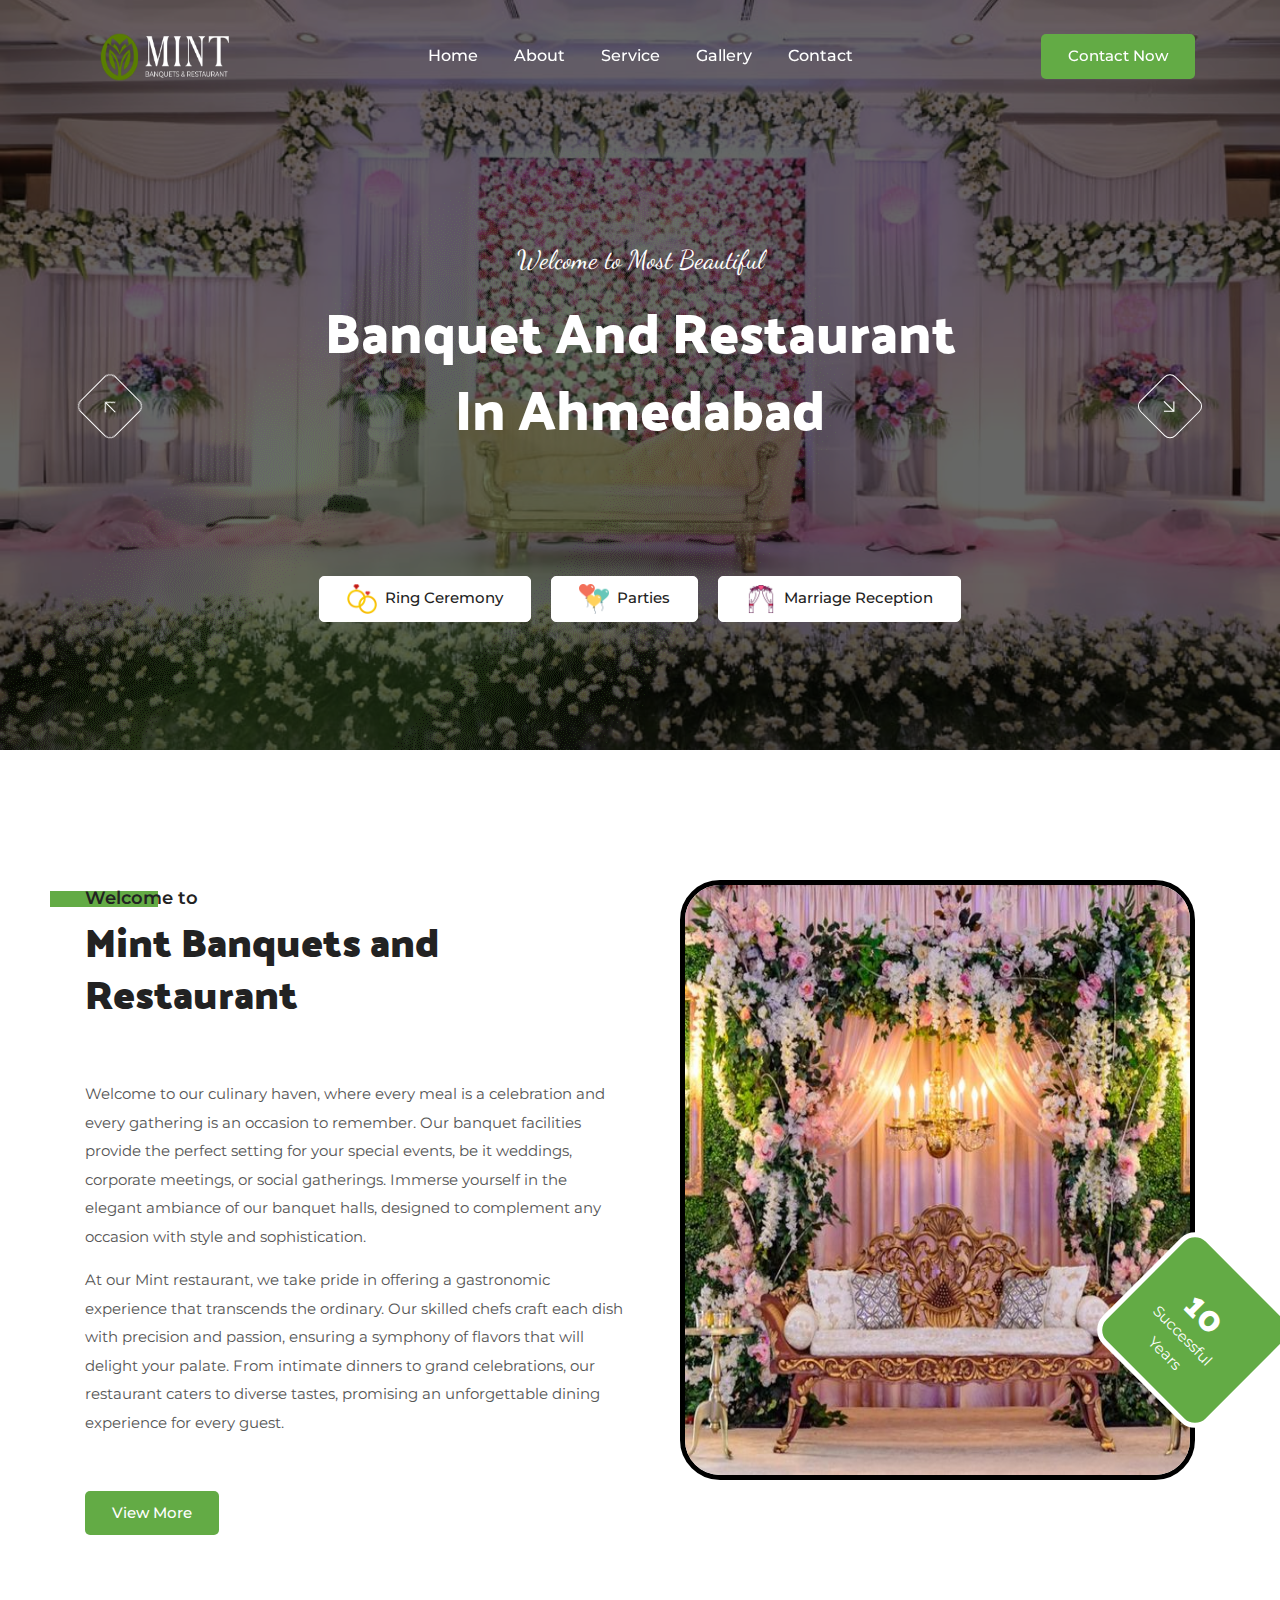
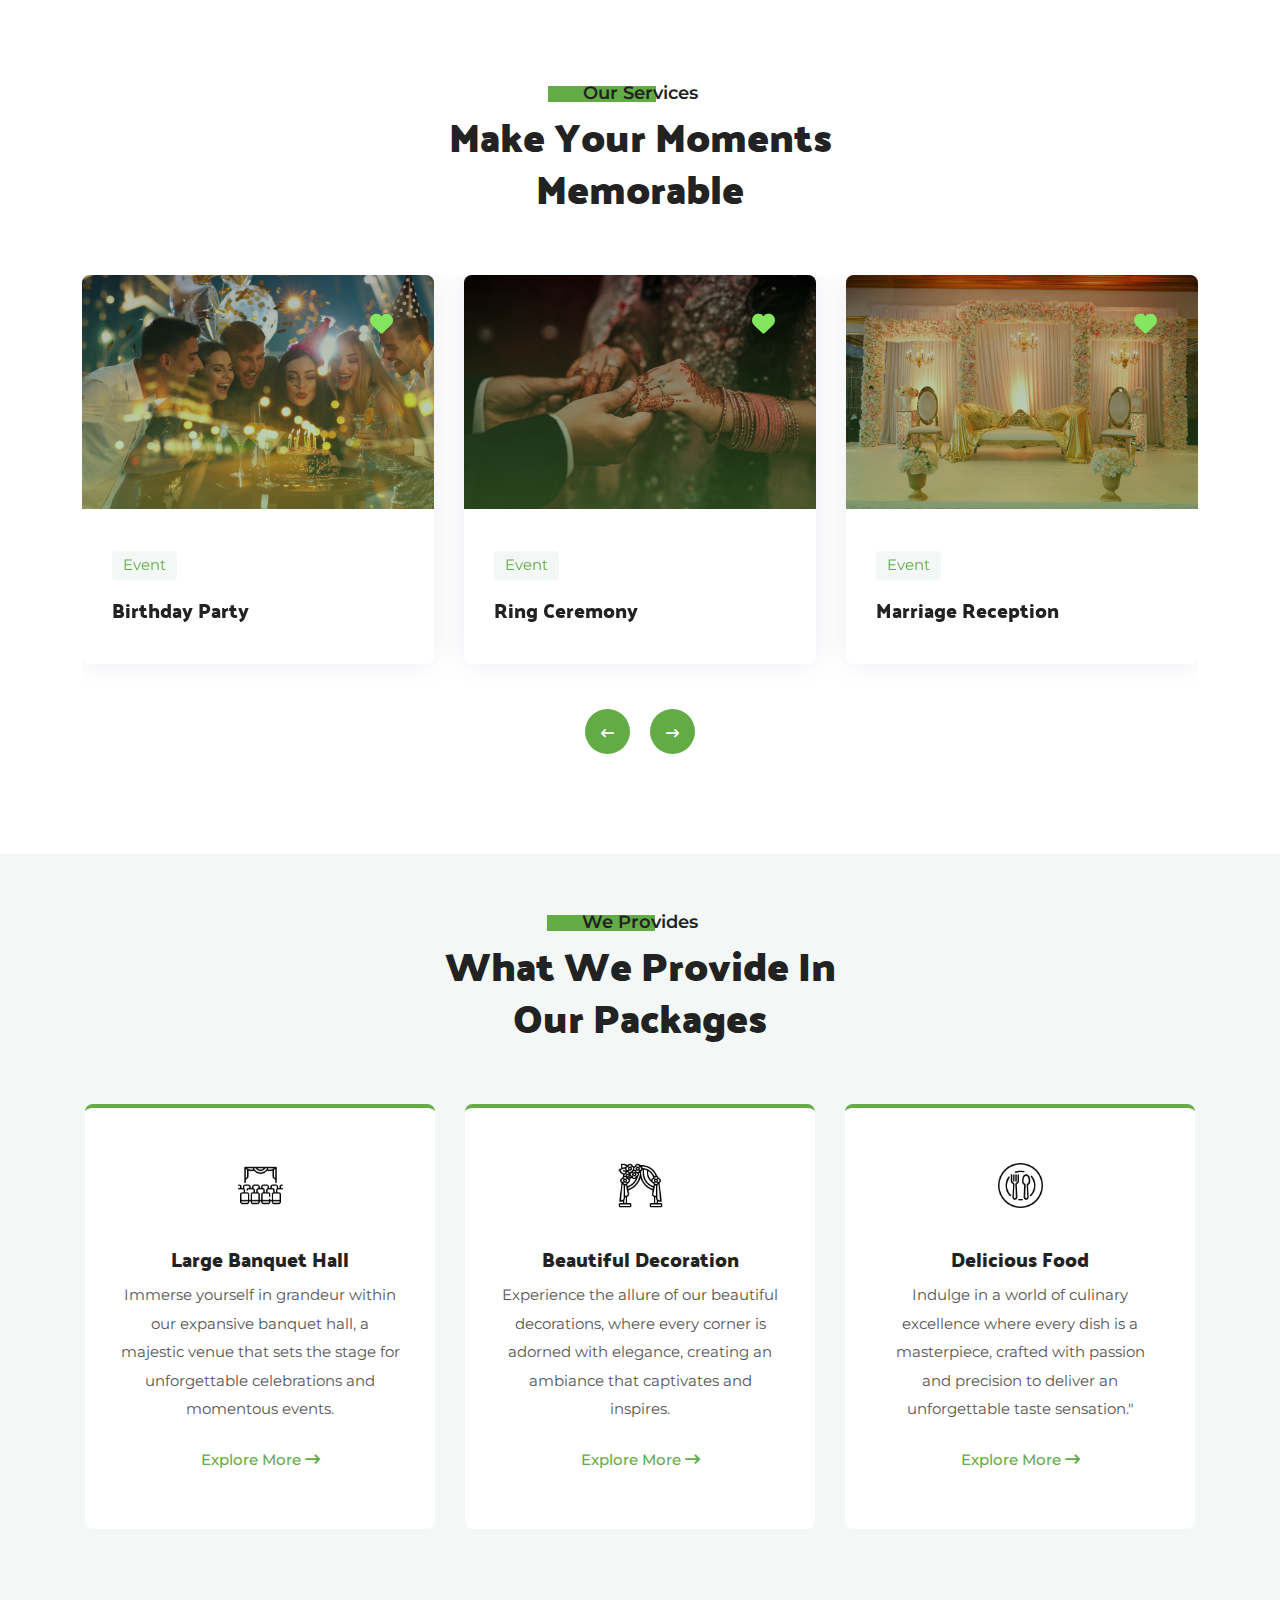
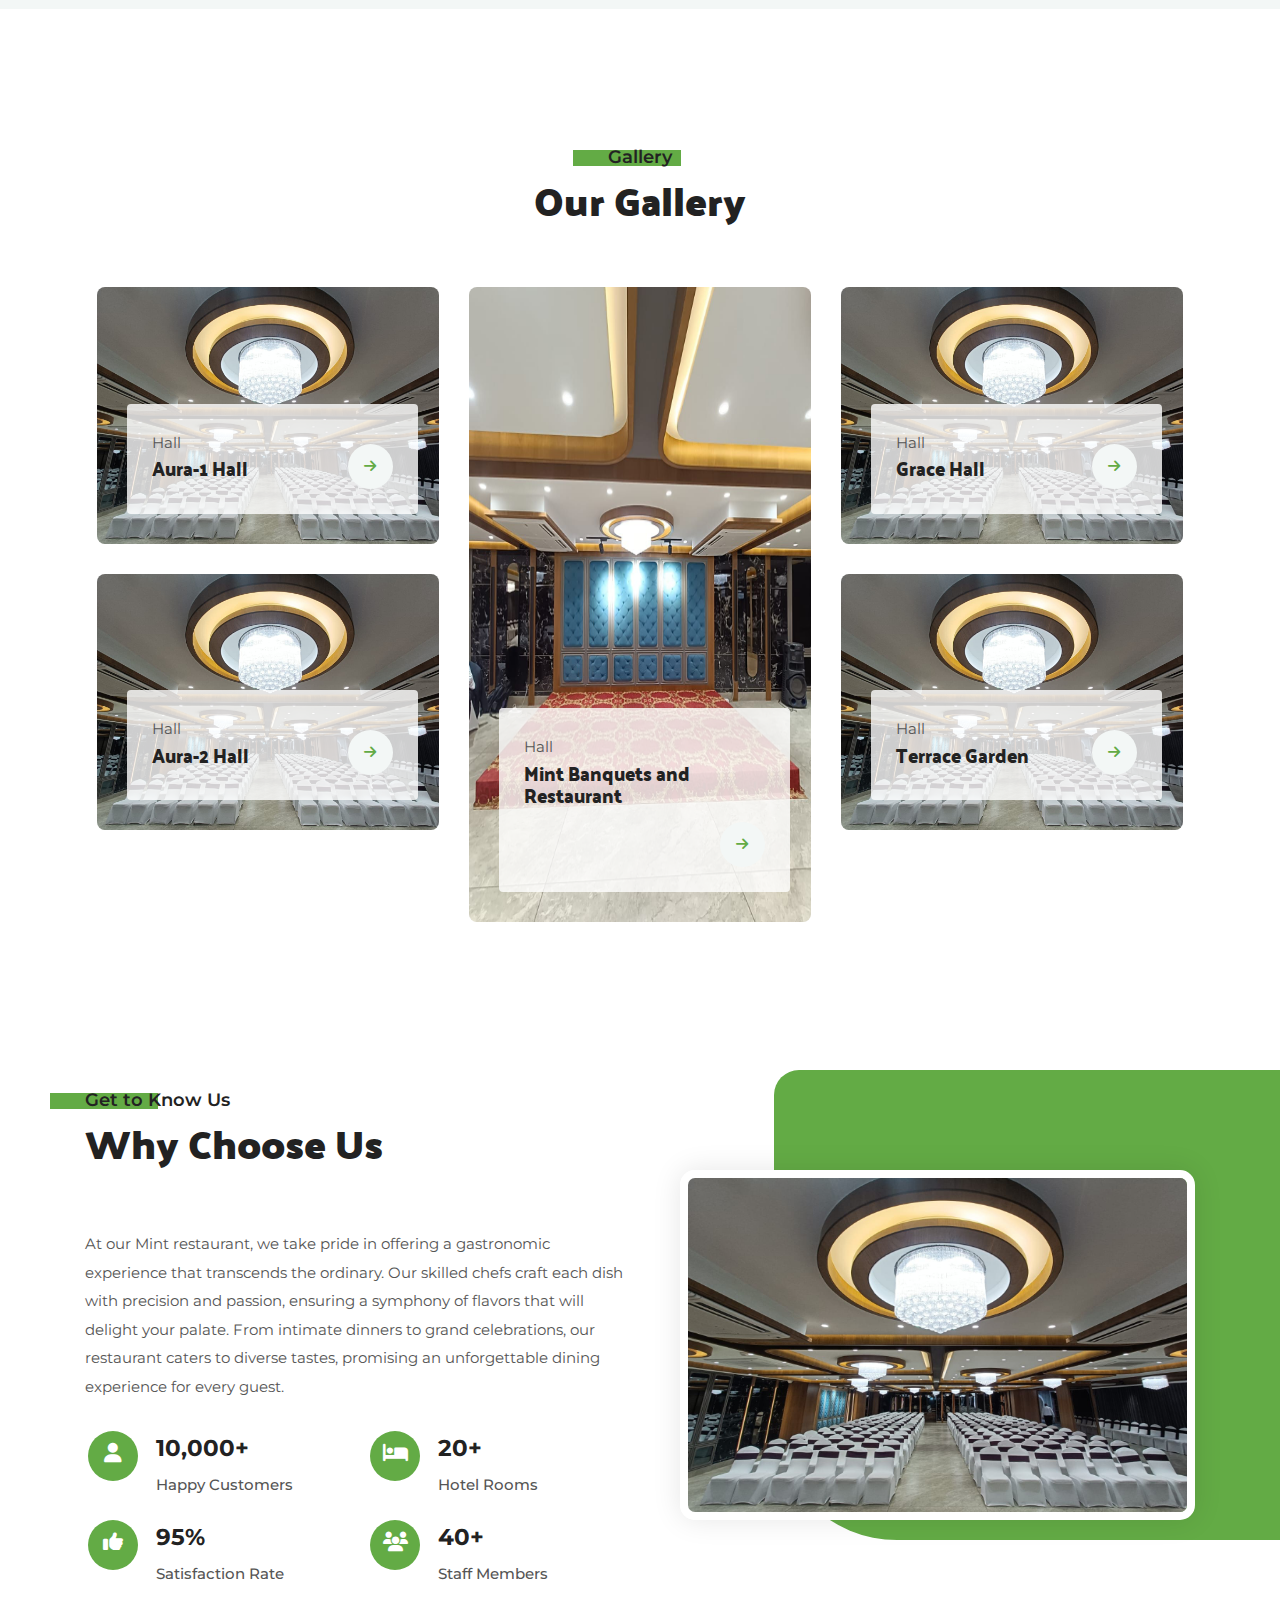
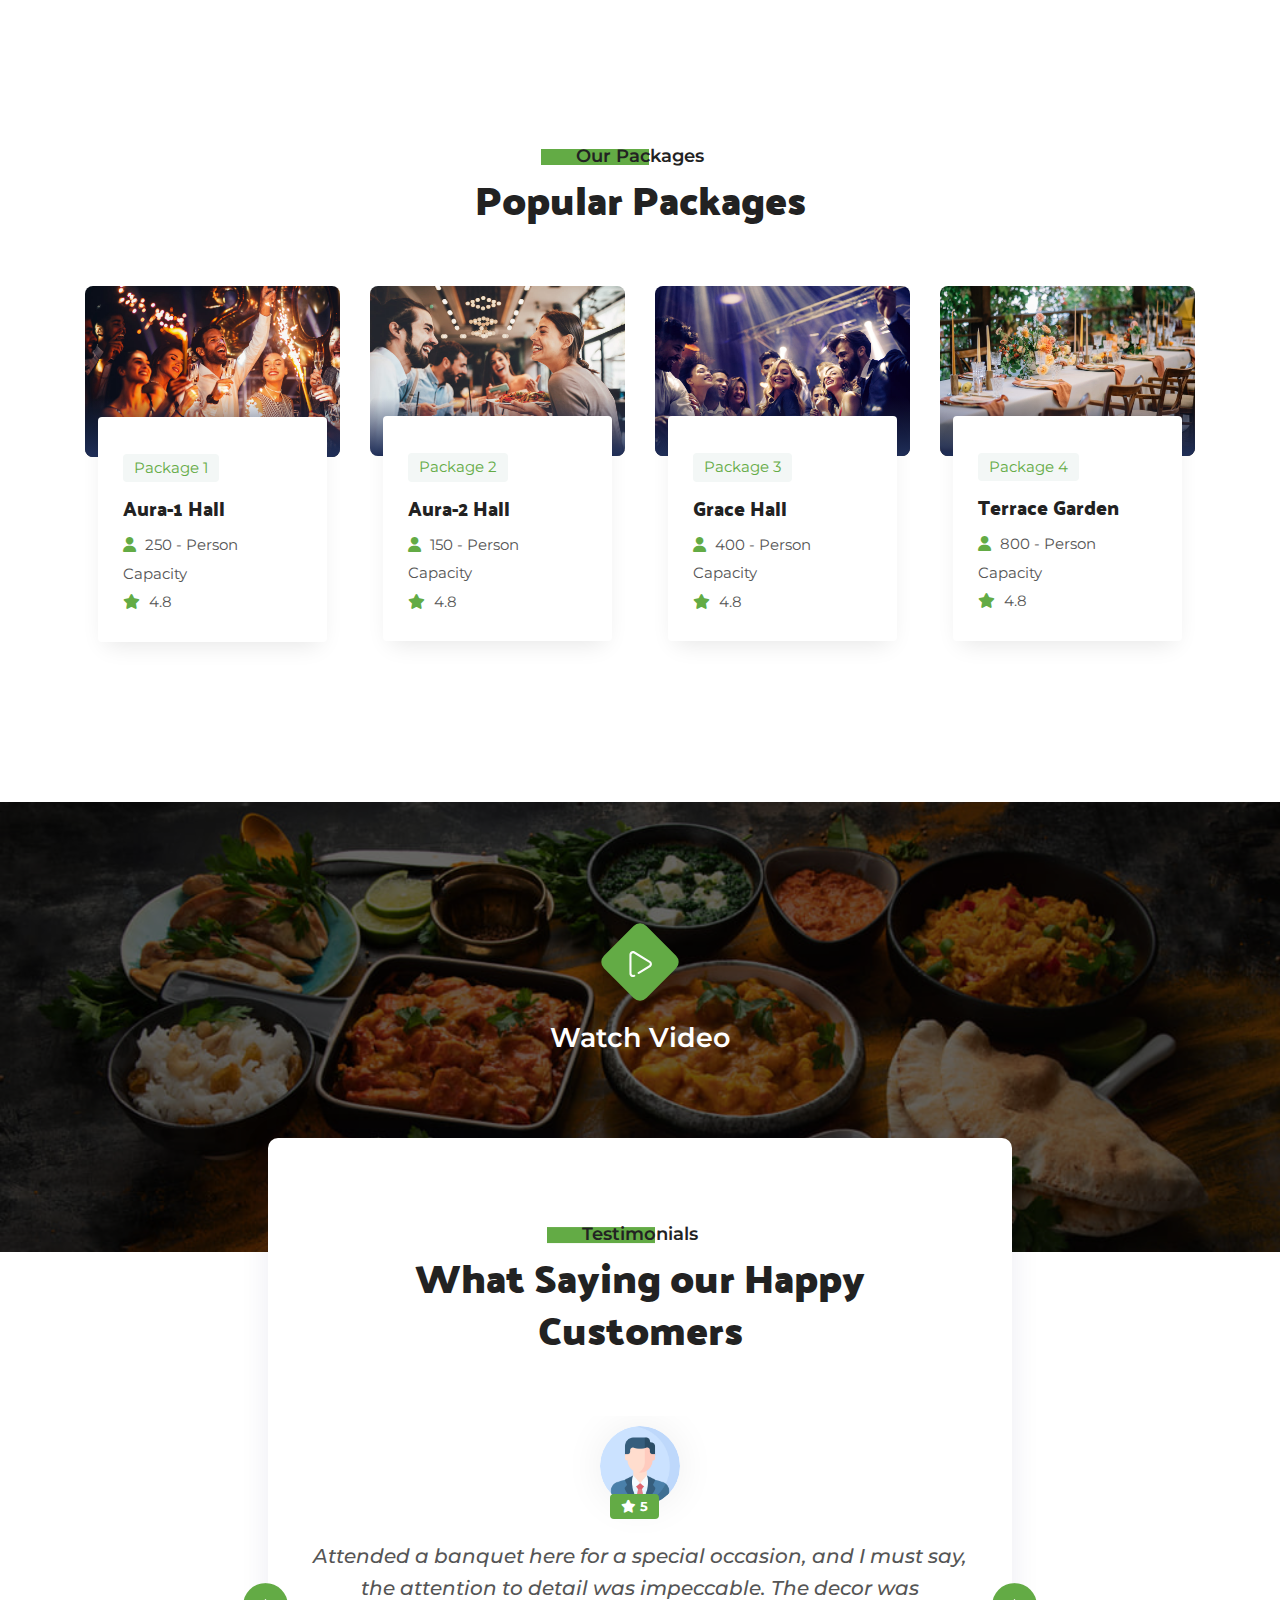
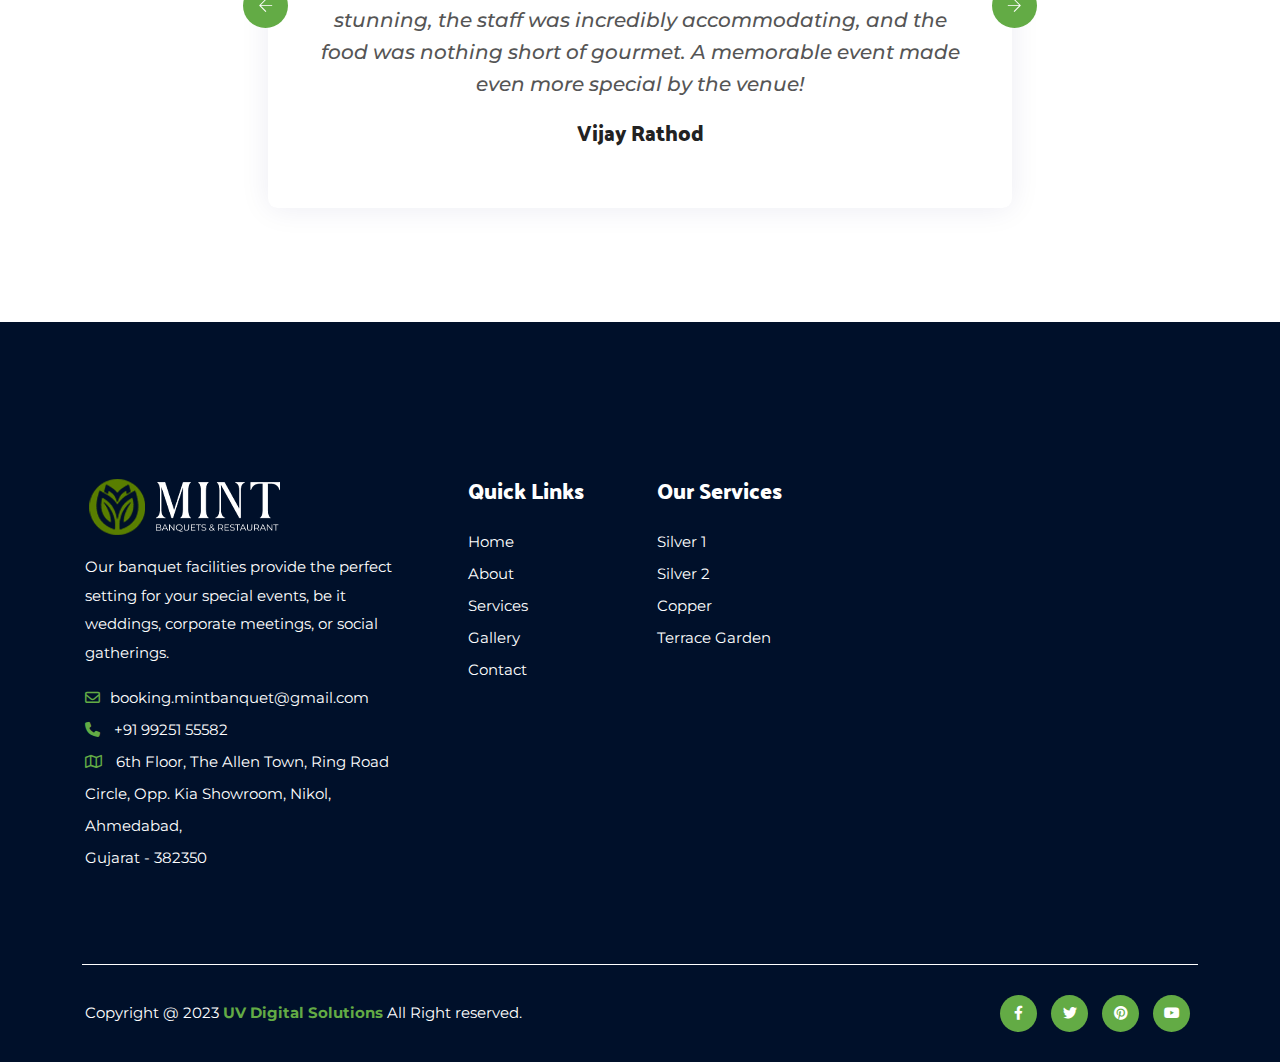
==== commit 0ec7ae44: "normal add" ====
--- a/index.html
+++ b/index.html
@@ -1249,7 +1249,7 @@
 									<ul class="cont_info">
 										<li><i class="fa-regular fa-envelope"></i>booking.mintbanquet@gmail.com </li>
 										<li><i class="fa-solid fa-phone"></i> +91 99251 55582</li>
-										<li><i class="fa-regular fa-map"></i> 6th Floor, The Allen Town, Ring Road Circle, <br> Opp. Kia Showroom,
+										<li><i class="fa-regular fa-map"></i> 6th Floor, The Allen Town, Ring Road Circle,  Opp. Kia Showroom,
 											Nikol, Ahmedabad, <br>Gujarat - 382350</li>
 									</ul>							
 								</div>							
